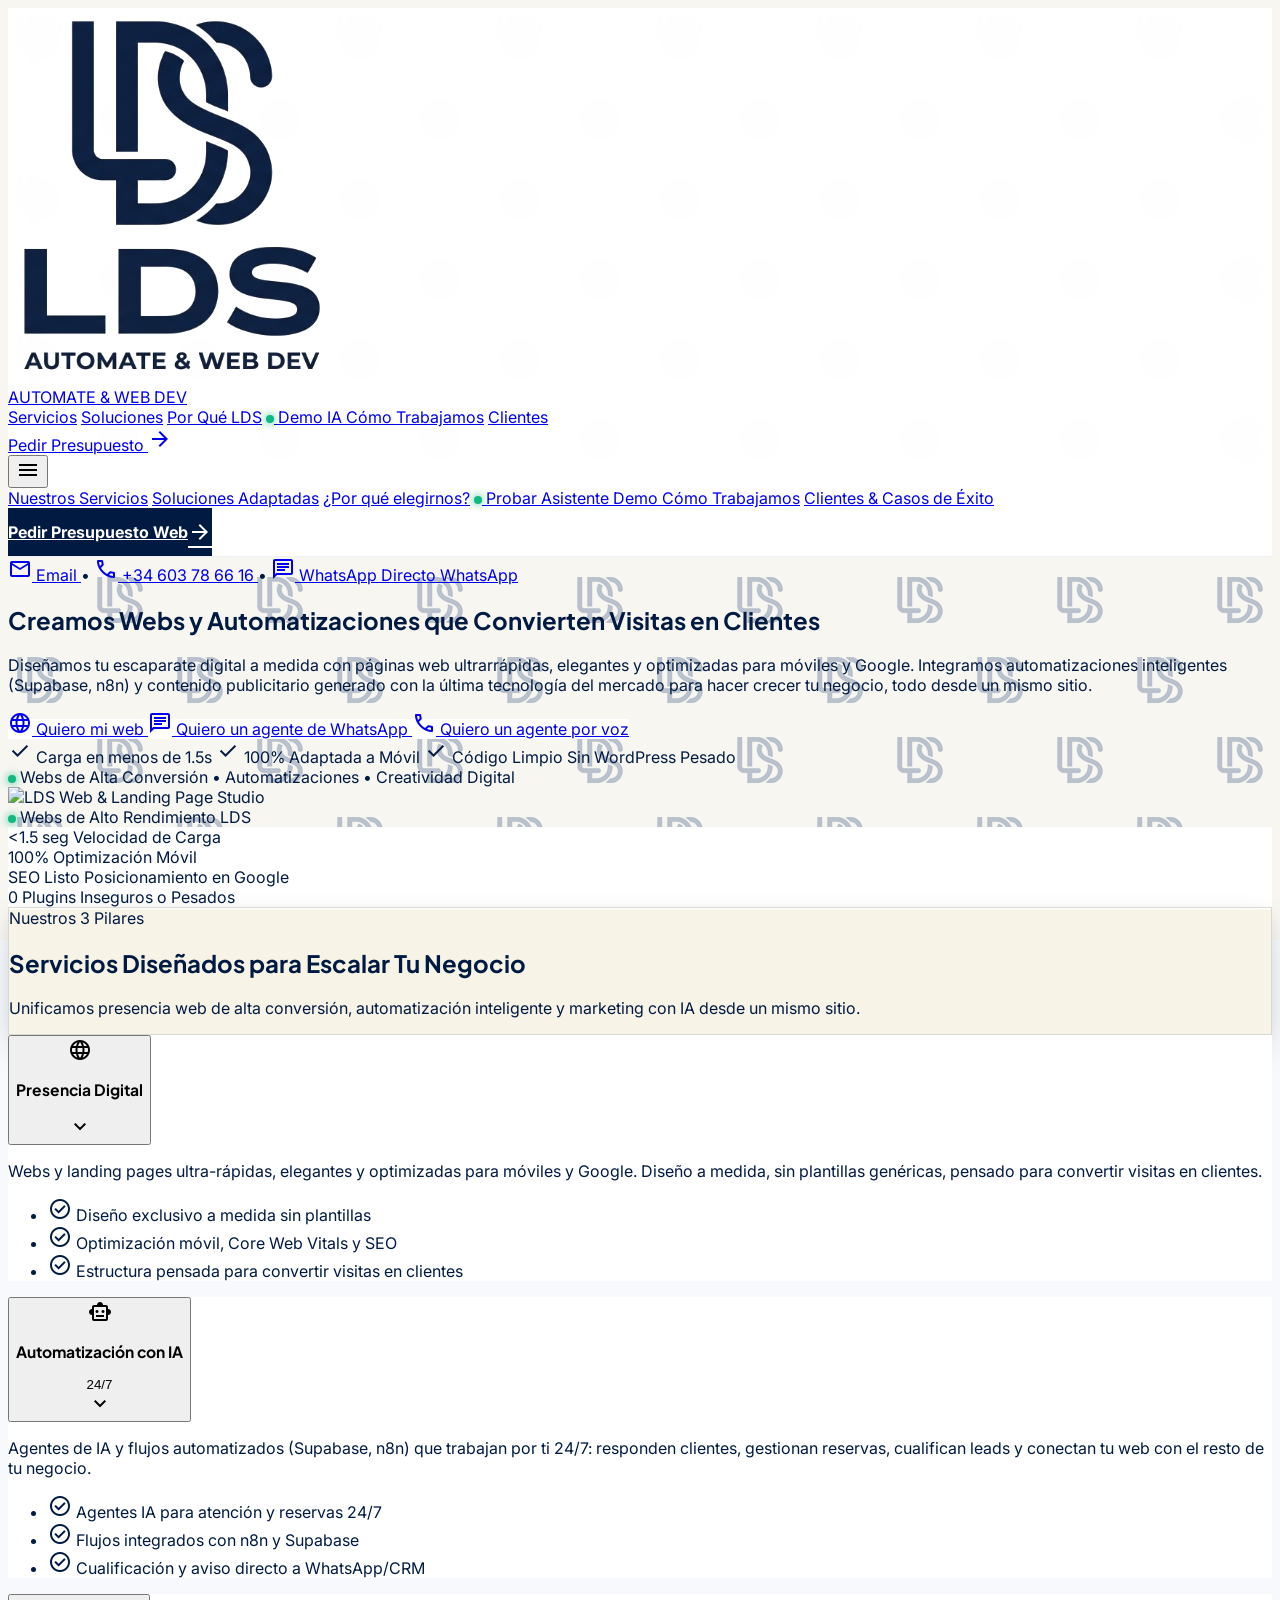
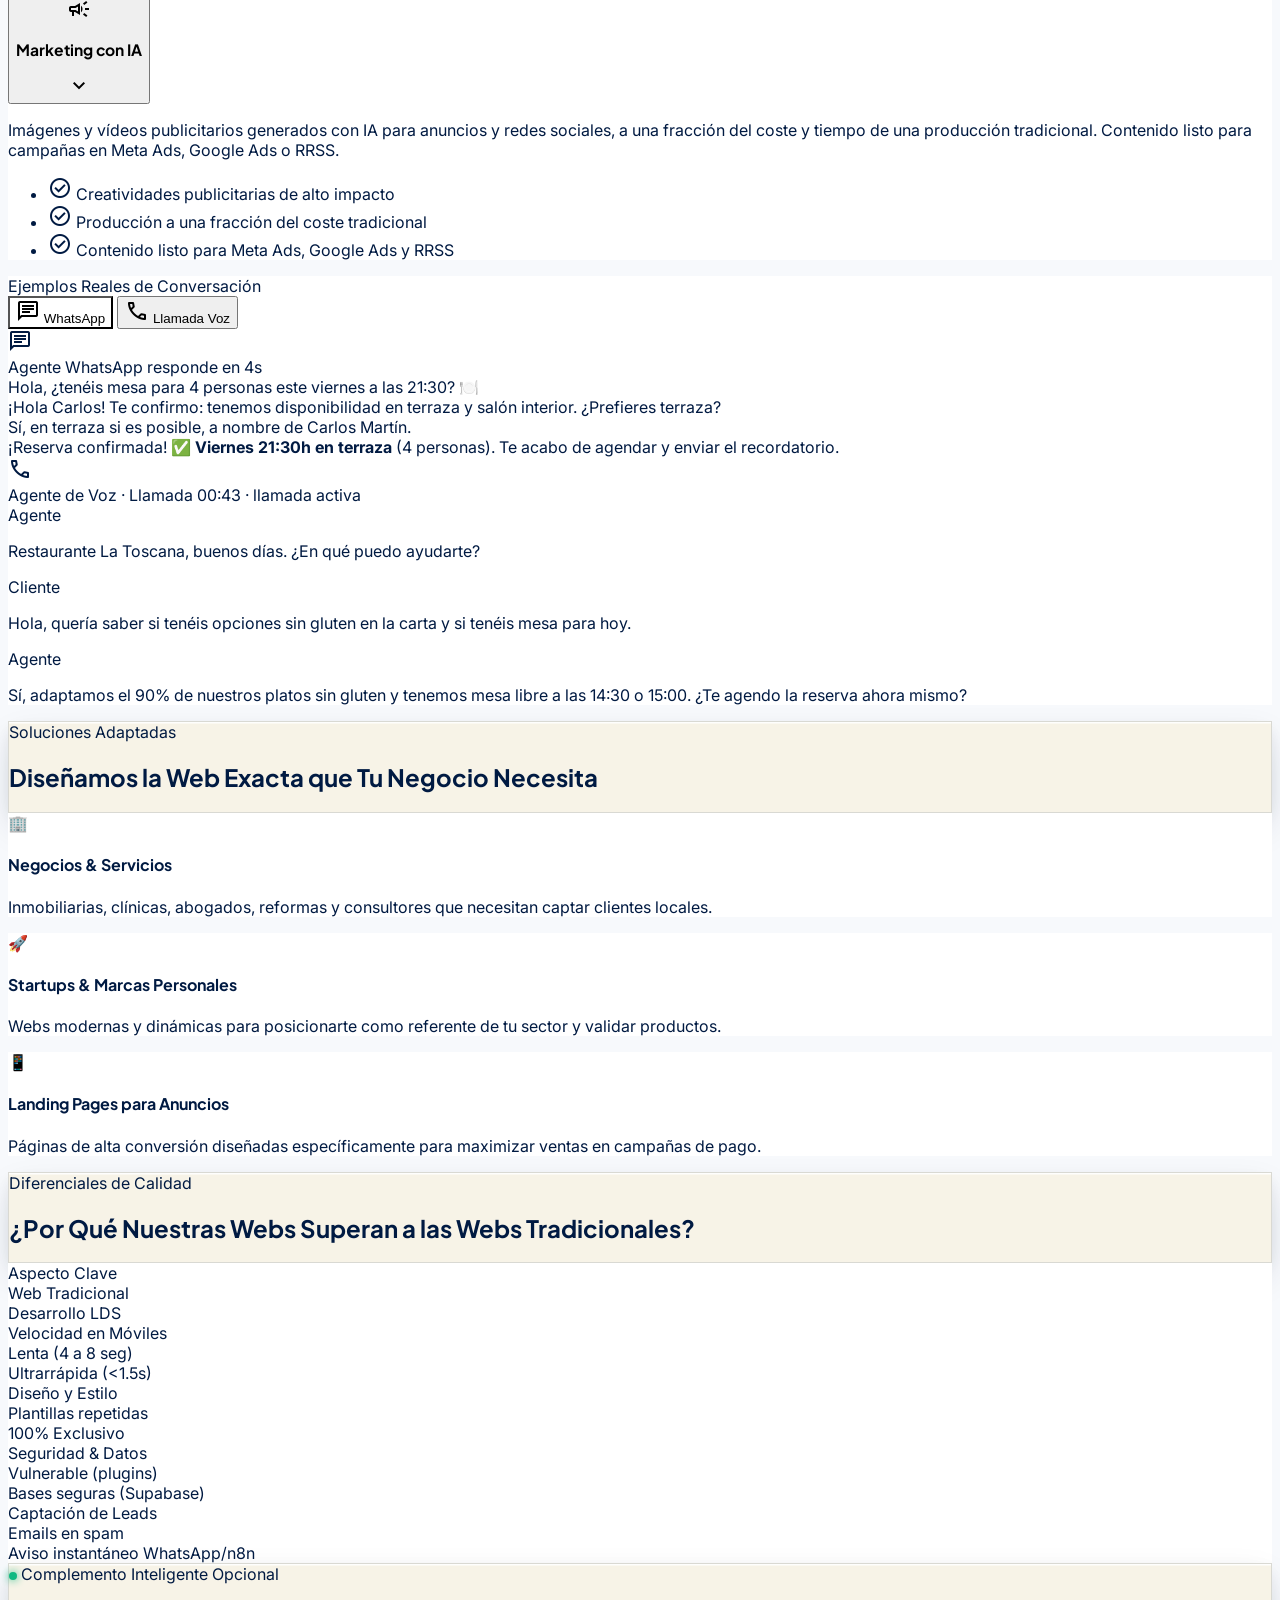
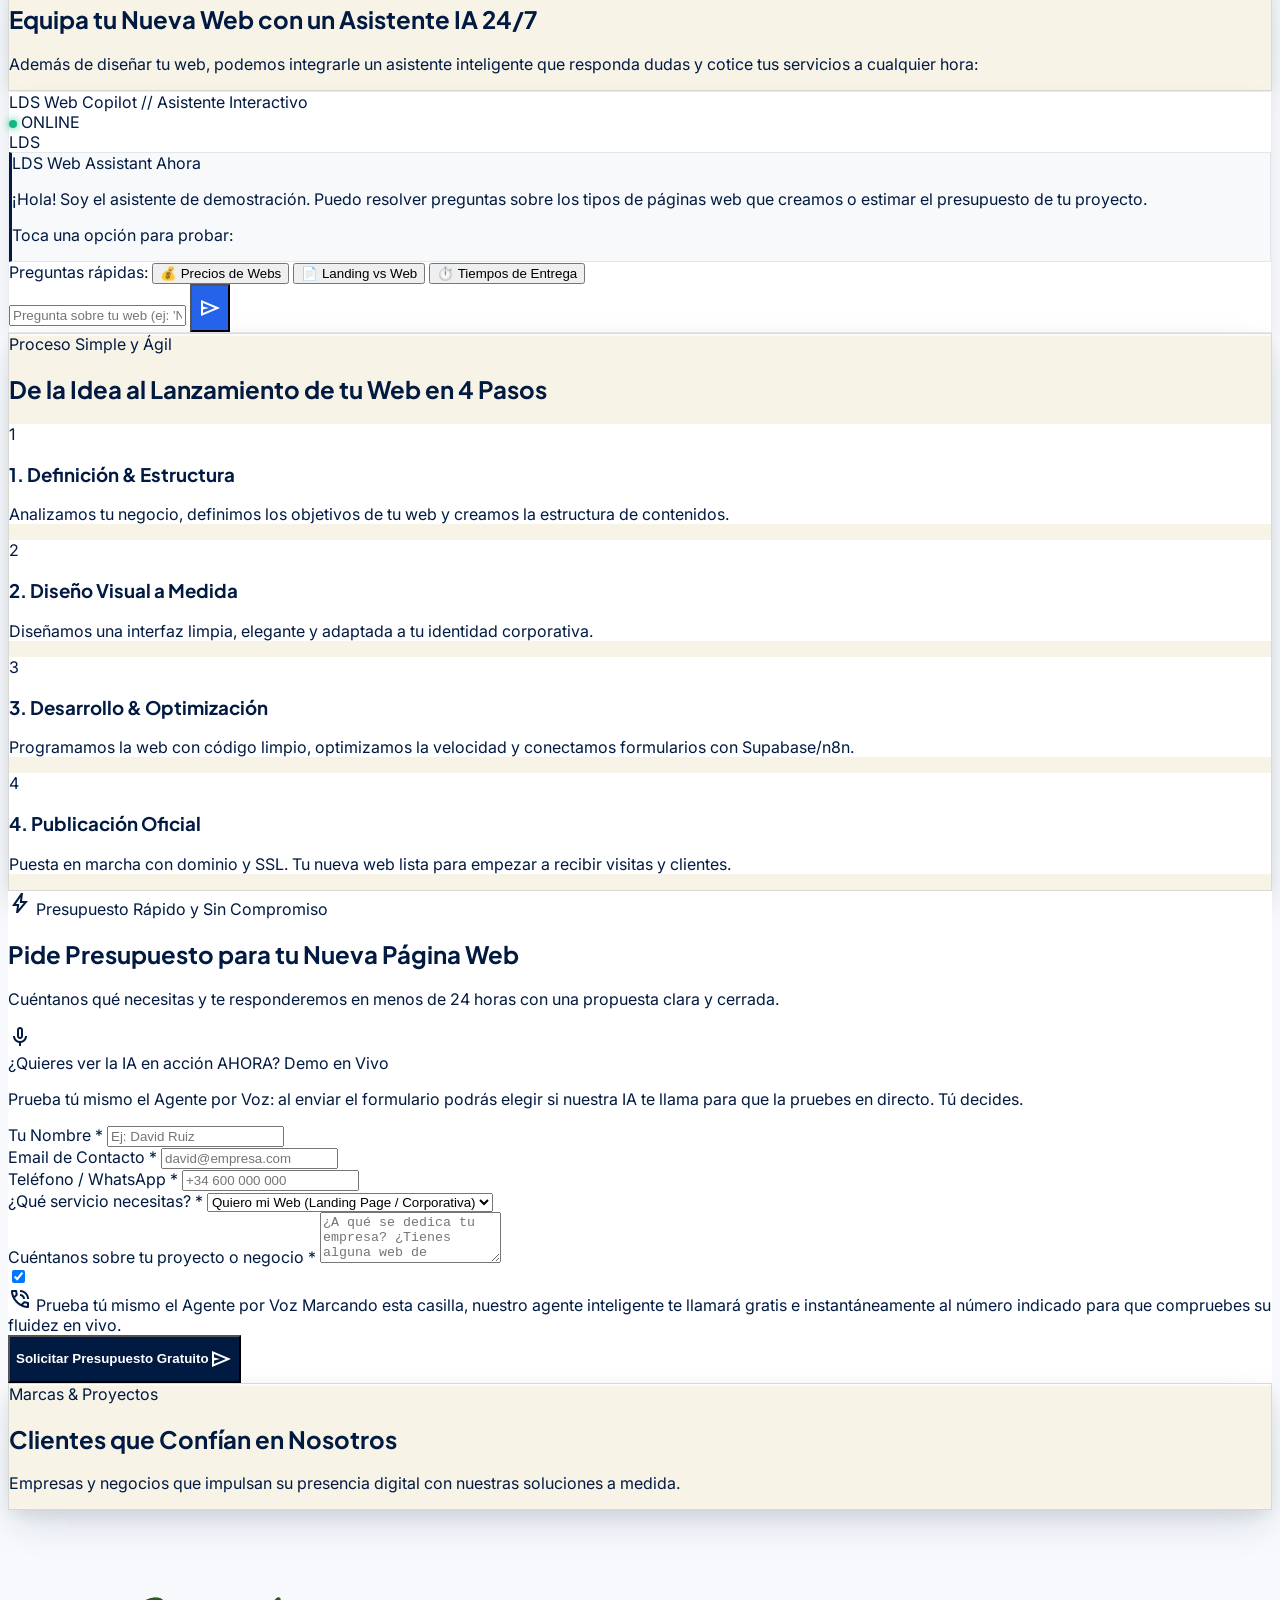
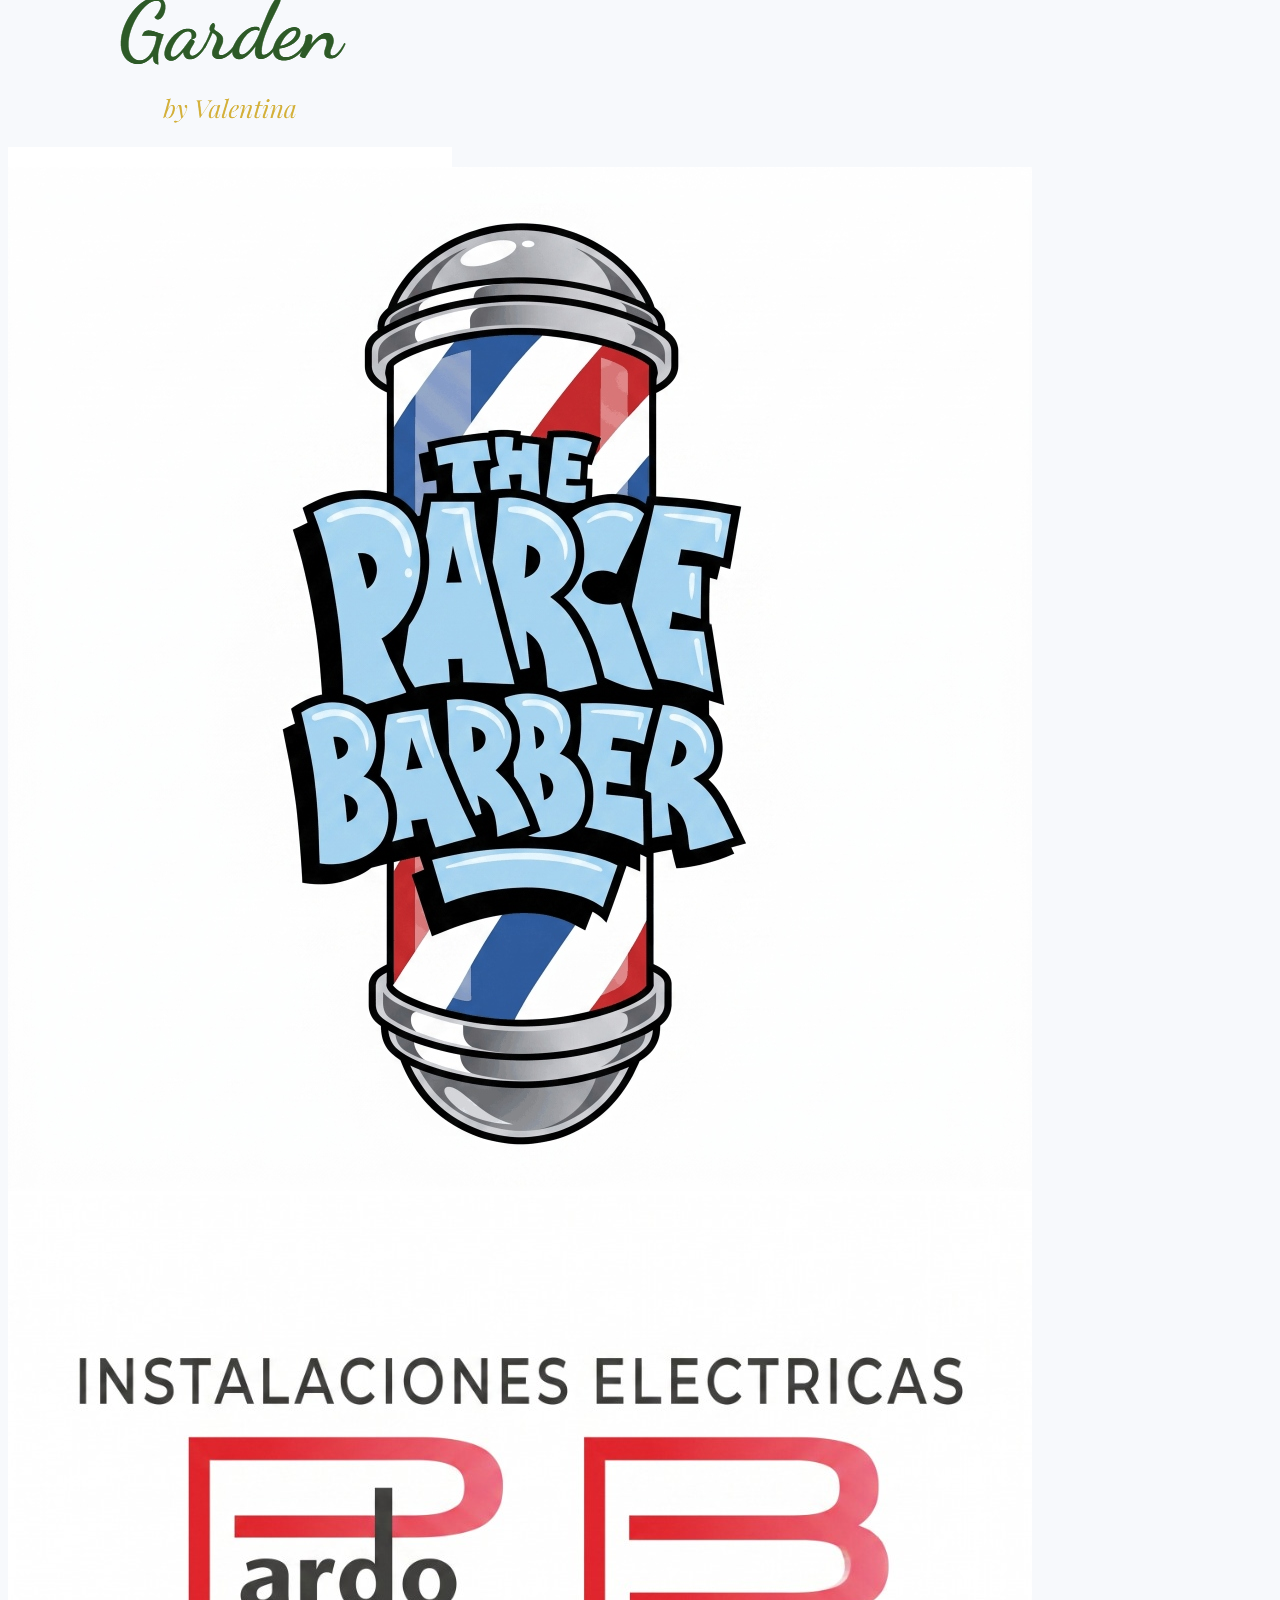
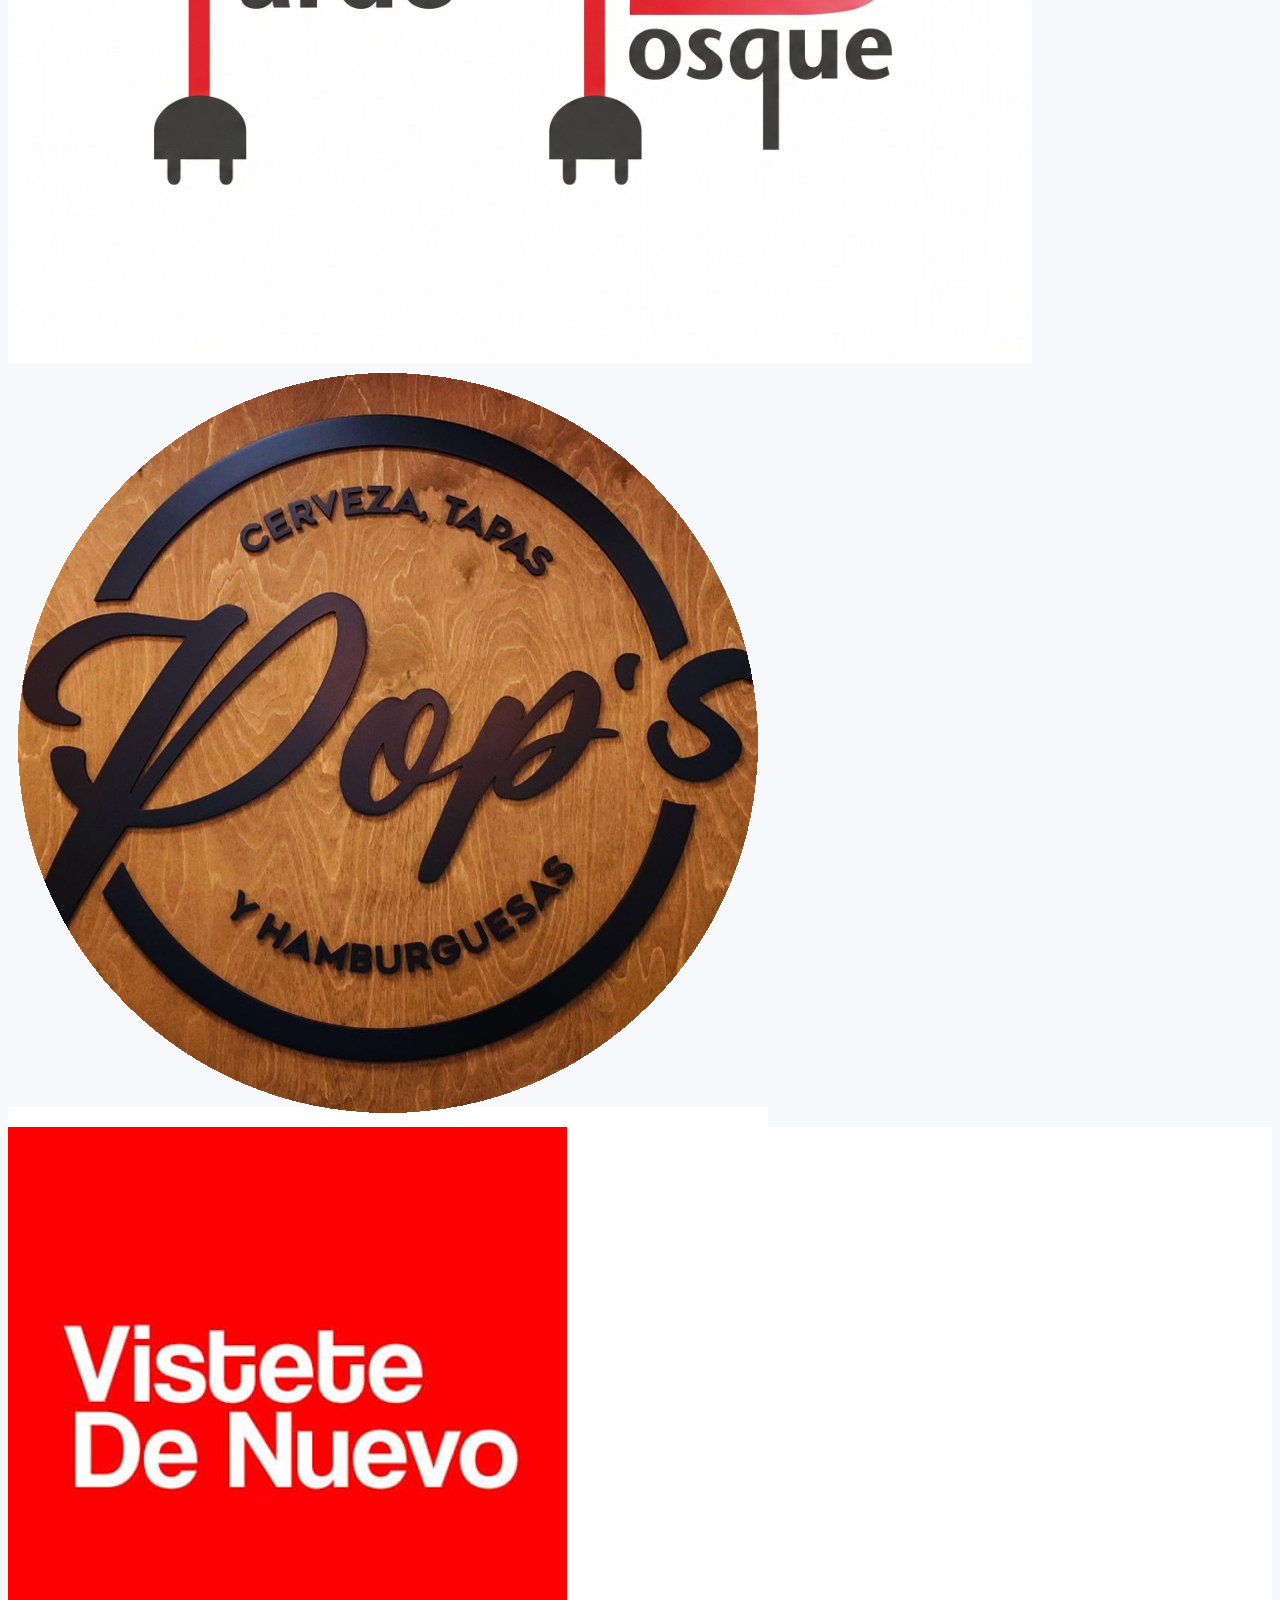
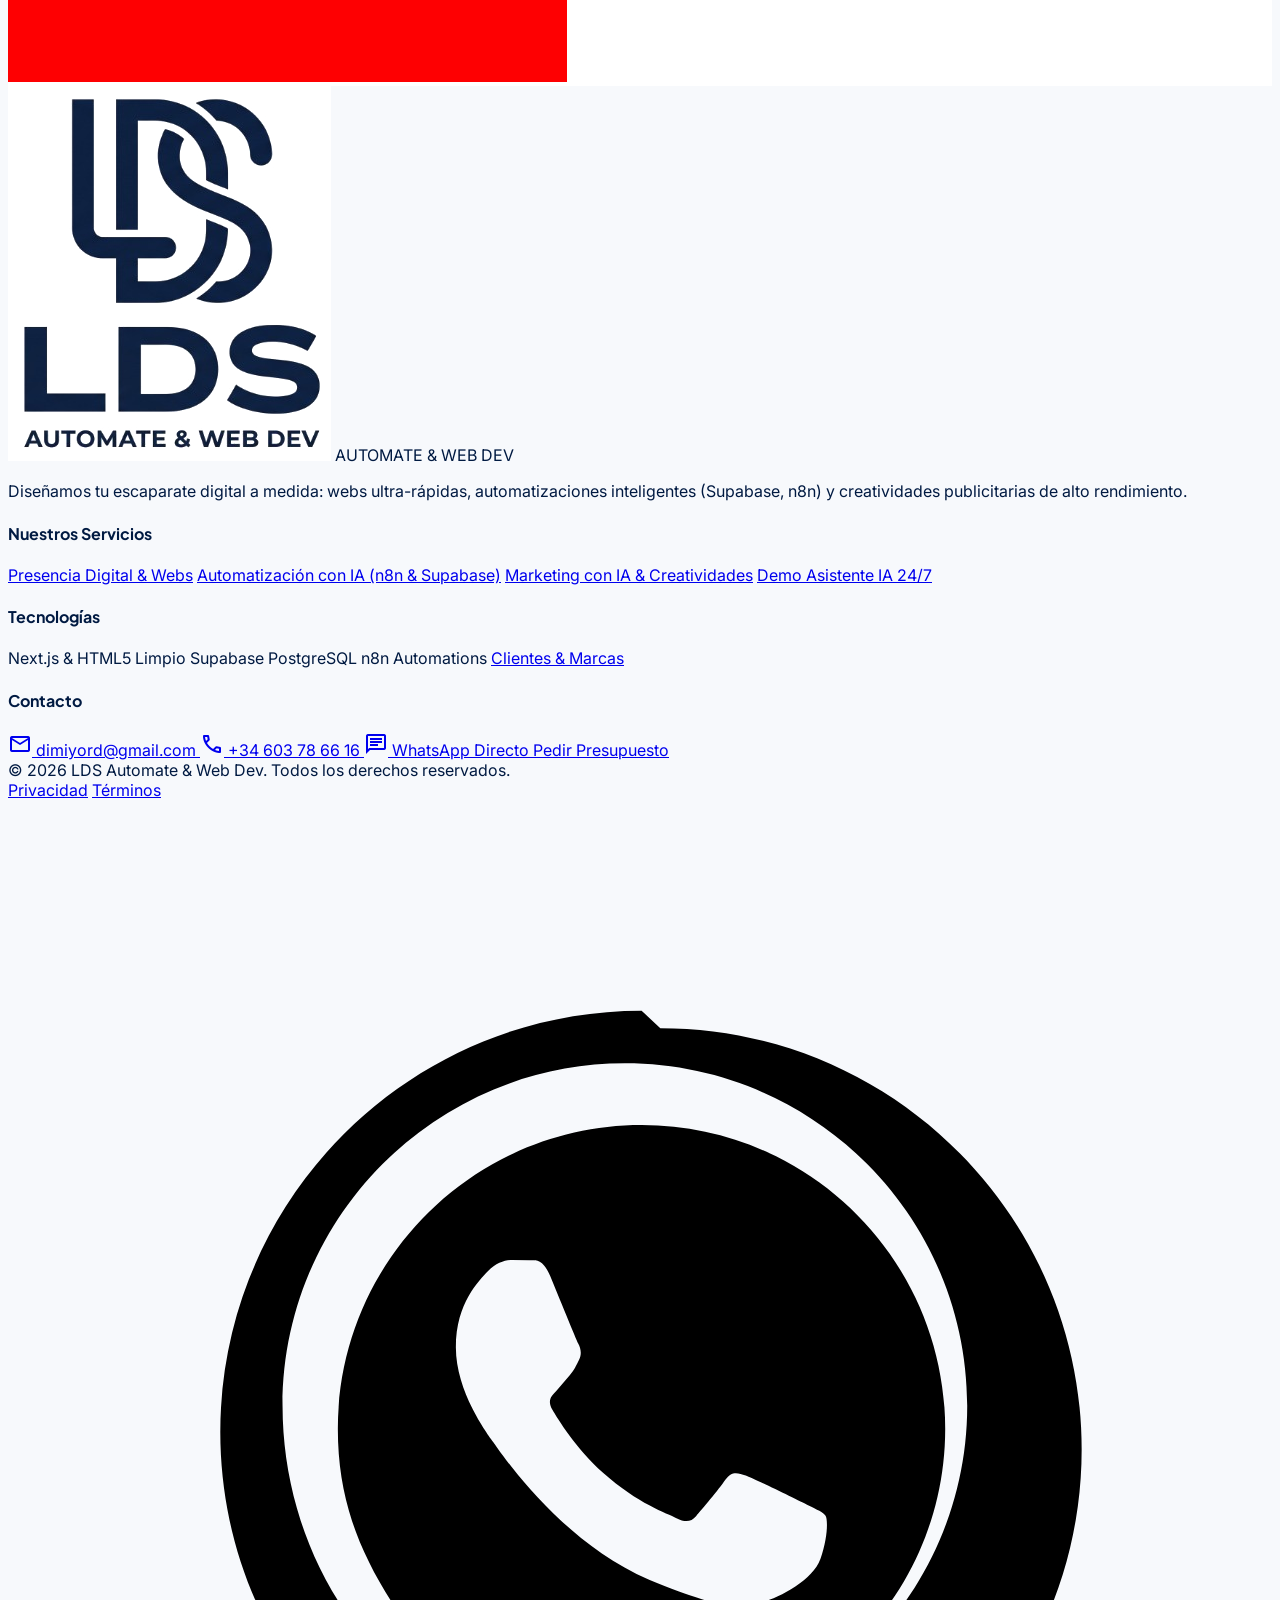
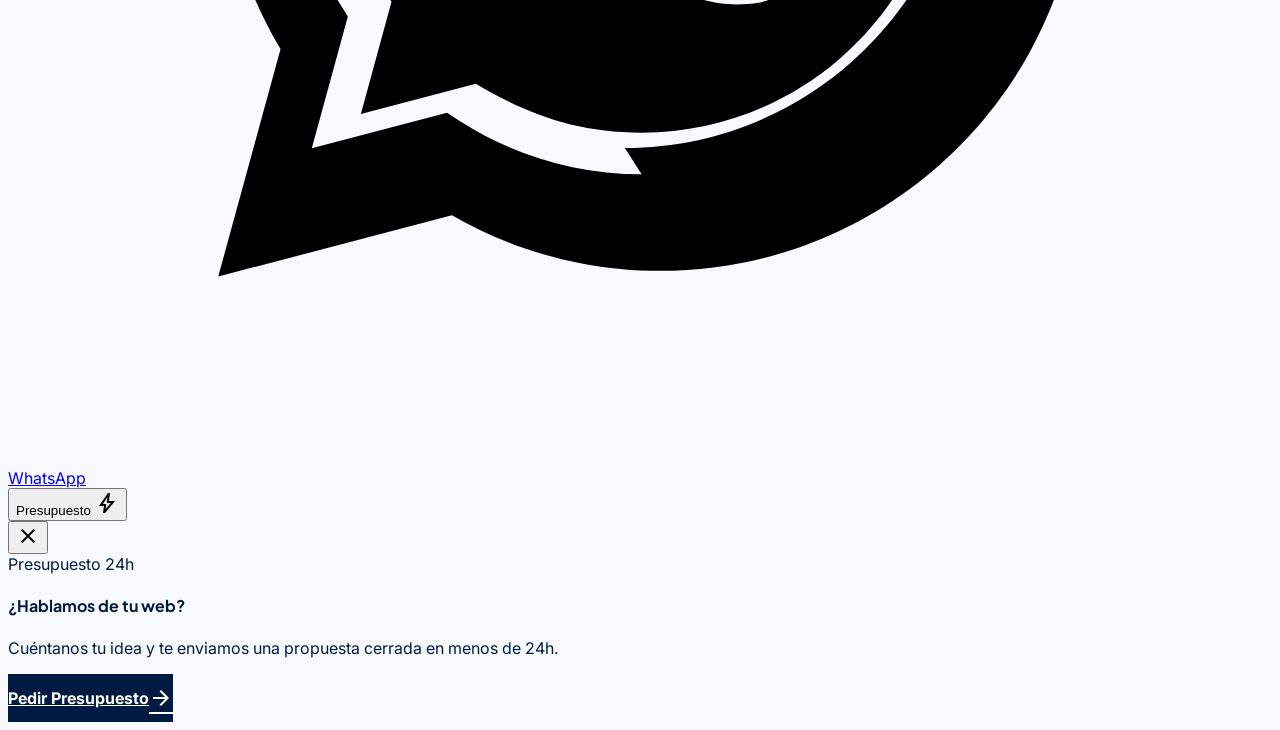
==== index.html @ 153cdf77 "feat: implementar negociacion de contenido text/markdown para agentes IA en el Edge" ====
<!DOCTYPE html>
<html lang="es" class="scroll-smooth">
<head>
  <meta charset="utf-8"/>
  <meta name="viewport" content="width=device-width, initial-scale=1.0, maximum-scale=5.0"/>
  <title>LDS | Desarrollo Web Moderno & Landing Pages de Alta Conversión</title>
  <meta name="description" content="Especialistas en diseño y desarrollo de páginas web ultra-rápidas, landing pages de alto impacto y sitios web potenciados con Supabase, n8n e Inteligencia Artificial."/>
  <link rel="canonical" href="https://lds-web-studio.netlify.app/"/>
  <link rel="sitemap" type="application/xml" title="Sitemap" href="/sitemap.xml"/>
  <link rel="api-catalog" type="application/linkset+json" href="/.well-known/api-catalog"/>
  <link rel="describedby" type="text/plain" href="/robots.txt"/>
  <link rel="service-desc" type="application/json" href="/.well-known/mcp/server-card.json"/>
  <link rel="alternate" type="text/markdown" href="/index.md"/>
  
  <!-- Google Fonts -->
  <link rel="preconnect" href="https://fonts.googleapis.com">
  <link rel="preconnect" href="https://fonts.gstatic.com" crossorigin>
  <link href="https://fonts.googleapis.com/css2?family=Inter:wght@300;400;500;600;700;800;900&family=Plus+Jakarta+Sans:wght@600;700;800;900&display=swap" rel="stylesheet"/>
  <link href="https://fonts.googleapis.com/css2?family=Material+Symbols+Outlined:opsz,wght,FILL,GRAD@24,400,0,0" rel="stylesheet"/>

  <!-- Tailwind CSS CDN -->
  <script src="https://cdn.tailwindcss.com"></script>
  <script id="tailwind-config">
    tailwind.config = {
      darkMode: "class",
      theme: {
        extend: {
          colors: {
            "on-surface-variant": "#5a6a85",
            "surface-container-lowest": "#000F29",
            "background": "#ffffff",
            "on-surface": "#001a42",
            "on-secondary-fixed": "#001a42",
            "on-secondary": "#122f5f",
            "secondary-fixed": "#d8e2ff",
            "secondary": "#2563eb",
            "border-subtle": "rgba(0, 26, 66, 0.08)"
          },
          fontFamily: {
            "headline": ["Plus Jakarta Sans", "sans-serif"],
            "body": ["Inter", "sans-serif"]
          },
          maxWidth: {
            "container-max": "1240px"
          }
        }
      }
    }
  </script>

  <!-- Estilos Personalizados Mobile-First -->
  <link rel="stylesheet" href="styles.css">
</head>
<body class="bg-[#f7f9fc] font-body text-on-surface antialiased selection:bg-secondary-fixed selection:text-on-secondary-fixed relative overflow-x-hidden">

  <!-- Capa Unificada de Fondo Monograma Parallax con aceleración por GPU -->
  <div id="lds-monogram-bg" class="monogram-parallax-layer" aria-hidden="true"></div>

  <!-- ==================== HEADER / NAVBAR ==================== -->
  <header class="fixed top-0 w-full z-50 lds-nav">
    <div class="h-16 sm:h-20 max-w-container-max mx-auto px-4 sm:px-8 flex items-center justify-between">
      
      <!-- Brand Logo & Name -->
      <a href="#" class="flex items-center gap-2 sm:gap-3 group py-1" aria-label="LDS Automate & Web Dev">
        <div class="flex items-center justify-center px-2 py-1 sm:px-2.5 sm:py-1.5 rounded-xl bg-[#F7F3E7] border border-[#e6decc] shadow-sm group-hover:bg-[#f0ece0] group-hover:border-[#c8beaa] group-hover:shadow-md transition-all flex-shrink-0">
          <img src="logo.png" alt="LDS Automate & Web Dev" class="h-8 sm:h-9 md:h-10 w-auto object-contain transition-transform duration-200 group-hover:scale-105">
        </div>
        <div class="flex flex-col">
          <span class="font-headline font-extrabold text-xs lg:text-[12px] xl:text-[13px] tracking-[0.10em] lg:tracking-[0.12em] text-on-secondary-fixed uppercase leading-tight group-hover:text-secondary transition-colors whitespace-nowrap">
            AUTOMATE &amp; WEB DEV
          </span>
        </div>
      </a>
      
      <!-- Desktop Nav -->
      <nav class="hidden lg:flex items-center gap-4 xl:gap-6 text-xs xl:text-sm font-semibold">
        <a href="#servicios" class="text-on-secondary hover:text-secondary transition-colors">Servicios</a>
        <a href="#tipos-web" class="text-on-secondary hover:text-secondary transition-colors">Soluciones</a>
        <a href="#diferenciales" class="text-on-secondary hover:text-secondary transition-colors">Por Qué LDS</a>
        <a href="#showroom" class="text-on-secondary hover:text-secondary transition-colors flex items-center gap-1.5 font-bold">
          <span class="live-dot-green"></span> Demo IA
        </a>
        <a href="#metodologia" class="text-on-secondary hover:text-secondary transition-colors">Cómo Trabajamos</a>
        <a href="#clientes" class="text-on-secondary hover:text-secondary transition-colors">Clientes</a>
      </nav>

      <!-- Desktop CTA -->
      <div class="hidden sm:flex items-center gap-3">
        <a href="#auditoria" class="bg-on-secondary-fixed text-white px-4 xl:px-5 py-2.5 rounded-full text-xs font-bold uppercase tracking-wider hover:bg-on-secondary hover:shadow-md transition-all flex items-center gap-1.5 whitespace-nowrap">
          <span>Pedir Presupuesto</span>
          <span class="material-symbols-outlined text-[15px]">arrow_forward</span>
        </a>
      </div>

      <!-- Mobile Menu Button -->
      <button id="mobile-menu-btn" class="lg:hidden p-2 text-on-secondary-fixed focus:outline-none" aria-label="Abrir menú">
        <span class="material-symbols-outlined text-2xl">menu</span>
      </button>
    </div>

    <!-- Mobile Drawer -->
    <div id="mobile-menu" class="hidden lg:hidden bg-white border-b border-border-subtle px-5 py-5 shadow-xl">
      <nav class="flex flex-col gap-3 text-sm font-semibold">
        <a href="#servicios" class="text-on-secondary hover:text-secondary py-1 mobile-link">Nuestros Servicios</a>
        <a href="#tipos-web" class="text-on-secondary hover:text-secondary py-1 mobile-link">Soluciones Adaptadas</a>
        <a href="#diferenciales" class="text-on-secondary hover:text-secondary py-1 mobile-link">¿Por qué elegirnos?</a>
        <a href="#showroom" class="text-secondary font-bold py-1 flex items-center gap-2 mobile-link">
          <span class="live-dot-green"></span> Probar Asistente Demo
        </a>
        <a href="#metodologia" class="text-on-secondary hover:text-secondary py-1 mobile-link">Cómo Trabajamos</a>
        <a href="#clientes" class="text-on-secondary hover:text-secondary py-1 mobile-link">Clientes & Casos de Éxito</a>
        <div class="pt-3 border-t border-border-subtle">
          <a href="#auditoria" class="btn-lds-primary w-full py-3 rounded-xl text-center text-xs uppercase tracking-wider flex items-center justify-center gap-2 mobile-link">
            <span>Pedir Presupuesto Web</span>
            <span class="material-symbols-outlined text-sm">arrow_forward</span>
          </a>
        </div>
      </nav>
    </div>
  </header>

  <main class="w-full pt-16 sm:pt-20">
    <div class="flex flex-col w-full">

      <!-- ==================== HERO SECTION (WEB & AUTOMATIZACIONES) ==================== -->
      <section class="w-full px-4 sm:px-8 lg:px-12 pt-4 pb-8 sm:pt-6 sm:pb-14 relative z-10 max-w-container-max mx-auto flex flex-col items-center gap-3.5 sm:gap-4">
        
        <!-- Pastilla de Contacto Rápido (Sutil, Fina, Centrada justo antes de la tarjeta principal) -->
        <div class="inline-flex items-center justify-center gap-2 sm:gap-3.5 px-4 sm:px-5 py-1.5 rounded-full bg-secondary-fixed/40 text-on-secondary-fixed border border-secondary-fixed shadow-sm text-[11px] sm:text-xs font-semibold max-w-full overflow-x-auto no-scrollbar">
          
          <!-- 1. Email con plantilla pre-estructurada -->
          <a href="mailto:dimiyord@gmail.com?subject=Consulta%20de%20Servicios%20-%20LDS%20Automate%20%26%20Web%20Dev&body=Hola%20LDS%20Automate%20%26%20Web%20Dev%2C%0D%0A%0D%0AMe%20pongo%20en%20contacto%20con%20vosotros%20porque%20me%20gustar%C3%ADa%20recibir%20informaci%C3%B3n%20sobre%20vuestros%20servicios%3A%0D%0A%0D%0A%E2%80%A2%20Mi%20nombre%20o%20empresa%3A%20%0D%0A%E2%80%A2%20Servicio%20de%20inter%C3%A9s%20(Web%20Corporativa%2C%20WhatsApp%20IA%2C%20Agente%20de%20Voz)%3A%20%0D%0A%E2%80%A2%20Detalles%20de%20mi%20proyecto%3A%20%0D%0A%0D%0A%C2%A1Muchas%20gracias!" class="flex items-center gap-1.5 hover:text-secondary transition-colors whitespace-nowrap" title="Enviar correo a dimiyord@gmail.com con mensaje guiado">
            <span class="material-symbols-outlined text-[14px] sm:text-[16px] text-secondary flex-shrink-0">mail</span>
            <span>Email</span>
          </a>

          <span class="text-on-secondary-fixed/30 select-none text-[10px] sm:text-xs">•</span>

          <!-- 2. Teléfono -->
          <a href="tel:+34603786616" class="flex items-center gap-1.5 hover:text-secondary transition-colors whitespace-nowrap" title="Llamar al +34 603 78 66 16">
            <span class="material-symbols-outlined text-[14px] sm:text-[16px] text-emerald-600 flex-shrink-0">call</span>
            <span>+34 603 78 66 16</span>
          </a>

          <span class="text-on-secondary-fixed/30 select-none text-[10px] sm:text-xs">•</span>

          <!-- 3. WhatsApp -->
          <a href="https://wa.me/34603786616?text=Hola%20LDS,%20quiero%20informaci%C3%B3n%20sobre%20vuestros%20servicios" target="_blank" rel="noopener noreferrer" class="flex items-center gap-1.5 hover:text-secondary transition-colors whitespace-nowrap" title="Contactar por WhatsApp">
            <span class="material-symbols-outlined text-[14px] sm:text-[16px] text-emerald-600 flex-shrink-0">chat</span>
            <span class="hidden sm:inline">WhatsApp Directo</span>
            <span class="sm:hidden">WhatsApp</span>
          </a>

        </div>

        <div class="bg-[#F7F3E7] w-full rounded-3xl p-6 sm:p-10 lg:p-12 border border-[#001A42]/10 shadow-xl flex flex-col lg:flex-row items-center gap-8 lg:gap-12">
          <!-- Hero Text (order-2 en móvil para quedar debajo de la imagen, lg:order-1 en desktop) -->
          <div class="flex-1 flex flex-col items-start gap-4 sm:gap-6 text-left order-2 lg:order-1">

            <h1 class="font-headline text-3xl sm:text-4xl lg:text-5xl font-extrabold text-on-secondary-fixed leading-tight tracking-tight">
              Creamos Webs y Automatizaciones que <span class="text-secondary">Convierten Visitas en Clientes</span>
            </h1>

            <p class="text-sm sm:text-base lg:text-lg text-on-secondary-variant leading-relaxed font-normal">
              Diseñamos tu escaparate digital a medida con páginas web ultrarrápidas, elegantes y optimizadas para móviles y Google. Integramos automatizaciones inteligentes (Supabase, n8n) y contenido publicitario generado con la última tecnología del mercado para hacer crecer tu negocio, todo desde un mismo sitio.
            </p>

            <!-- 3 Botones de Selección Directa al Formulario (Centrados, los 3 con fondo blanco) -->
            <div class="flex flex-col sm:flex-row flex-wrap items-center justify-center gap-2.5 sm:gap-3.5 w-full pt-2">
              
              <!-- 1. Quiero mi web -->
              <a href="#auditoria" data-service="web_corporativa" class="hero-cta-btn bg-white hover:bg-[#F0F4FF] text-on-secondary-fixed border-2 border-on-secondary-fixed/15 hover:border-secondary w-full sm:w-auto px-5 sm:px-6 py-3.5 rounded-xl sm:rounded-2xl font-bold text-xs sm:text-sm flex items-center justify-center gap-2 shadow-sm hover:shadow-md hover:-translate-y-0.5 transition-all text-center">
                <span class="material-symbols-outlined text-lg sm:text-xl text-secondary">language</span>
                <span>Quiero mi web</span>
              </a>

              <!-- 2. Quiero un agente de WhatsApp -->
              <a href="#auditoria" data-service="agente_whatsapp" class="hero-cta-btn bg-white hover:bg-[#F0F4FF] text-on-secondary-fixed border-2 border-on-secondary-fixed/15 hover:border-secondary w-full sm:w-auto px-5 sm:px-6 py-3.5 rounded-xl sm:rounded-2xl font-bold text-xs sm:text-sm flex items-center justify-center gap-2 shadow-sm hover:shadow-md hover:-translate-y-0.5 transition-all text-center">
                <span class="material-symbols-outlined text-lg sm:text-xl text-emerald-600">chat</span>
                <span>Quiero un agente de WhatsApp</span>
              </a>

              <!-- 3. Quiero un agente por voz -->
              <a href="#auditoria" data-service="agente_voz" class="hero-cta-btn bg-white hover:bg-[#F0F4FF] text-on-secondary-fixed border-2 border-on-secondary-fixed/15 hover:border-secondary w-full sm:w-auto px-5 sm:px-6 py-3.5 rounded-xl sm:rounded-2xl font-bold text-xs sm:text-sm flex items-center justify-center gap-2 shadow-sm hover:shadow-md hover:-translate-y-0.5 transition-all text-center">
                <span class="material-symbols-outlined text-lg sm:text-xl text-secondary">call</span>
                <span>Quiero un agente por voz</span>
              </a>

            </div>

            <!-- Trust Badges -->
            <div class="flex flex-wrap items-center justify-center sm:justify-start gap-3 sm:gap-4 text-xs font-semibold text-on-surface-variant pt-2 w-full">
              <span class="flex items-center gap-1"><span class="material-symbols-outlined text-emerald-600 text-sm">check</span> Carga en menos de 1.5s</span>
              <span class="flex items-center gap-1"><span class="material-symbols-outlined text-emerald-600 text-sm">check</span> 100% Adaptada a Móvil</span>
              <span class="flex items-center gap-1"><span class="material-symbols-outlined text-emerald-600 text-sm">check</span> Código Limpio Sin WordPress Pesado</span>
            </div>

            <!-- Pastilla de Servicios Destacados (Ubicada debajo de los ticks) -->
            <div class="inline-flex items-center justify-center gap-2 px-3.5 py-1.5 rounded-full bg-secondary-fixed/40 text-on-secondary-fixed text-xs font-bold border border-secondary-fixed mx-auto sm:mx-0 mt-1">
              <span class="live-dot-green"></span>
              <span>Webs de Alta Conversión • Automatizaciones • Creatividad Digital</span>
            </div>

          </div>

          <!-- Hero Image (order-1 en móvil para quedar arriba del texto, lg:order-2 en desktop) -->
          <div class="flex-1 w-full relative order-1 lg:order-2">
            <div class="relative w-full aspect-[16/11] sm:aspect-[16/10] rounded-2xl overflow-hidden shadow-lg border border-[#001A42]/10 bg-[#F7F3E7]">
              <img 
                alt="LDS Web & Landing Page Studio" 
                class="w-full h-full object-cover object-[center_18%] mix-blend-multiply opacity-95 transition-transform duration-500 hover:scale-105" 
                src="https://lh3.googleusercontent.com/aida-public/[base64]"
              />
              <div class="absolute inset-0 bg-gradient-to-tr from-on-secondary-fixed/15 to-transparent pointer-events-none"></div>
              
              <div class="absolute bottom-2.5 left-2.5 right-2.5 py-2 px-3.5 rounded-xl bg-[#F7F3E7]/90 backdrop-blur-md shadow-md border border-[#001A42]/15 flex items-center justify-between text-xs">
                <div class="flex items-center gap-2 font-mono font-bold text-on-secondary-fixed">
                  <span class="live-dot-green"></span>
                  <span>Webs de Alto Rendimiento LDS</span>
                </div>
              </div>
            </div>
          </div>
        </div>

      </section>

      <!-- ==================== METRICS STRIP ==================== -->
      <section class="w-full px-4 sm:px-8 py-6 sm:py-8 max-w-container-max mx-auto">
        <div class="grid grid-cols-2 md:grid-cols-4 gap-4 sm:gap-6">
          <div class="flex flex-col items-center text-center gap-1 bg-white p-6 sm:p-8 rounded-3xl border border-border-subtle shadow-lg hover:shadow-xl transition-all">
            <span class="font-headline text-2xl sm:text-4xl font-extrabold text-on-secondary-fixed">&lt;1.5 seg</span>
            <span class="text-[11px] sm:text-xs uppercase tracking-wider text-on-secondary font-bold">Velocidad de Carga</span>
          </div>
          <div class="flex flex-col items-center text-center gap-1 bg-white p-6 sm:p-8 rounded-3xl border border-border-subtle shadow-lg hover:shadow-xl transition-all">
            <span class="font-headline text-2xl sm:text-4xl font-extrabold text-on-secondary-fixed">100%</span>
            <span class="text-[11px] sm:text-xs uppercase tracking-wider text-on-secondary font-bold">Optimización Móvil</span>
          </div>
          <div class="flex flex-col items-center text-center gap-1 bg-white p-6 sm:p-8 rounded-3xl border border-border-subtle shadow-lg hover:shadow-xl transition-all">
            <span class="font-headline text-2xl sm:text-4xl font-extrabold text-on-secondary-fixed">SEO Listo</span>
            <span class="text-[11px] sm:text-xs uppercase tracking-wider text-on-secondary font-bold">Posicionamiento en Google</span>
          </div>
          <div class="flex flex-col items-center text-center gap-1 bg-white p-6 sm:p-8 rounded-3xl border border-border-subtle shadow-lg hover:shadow-xl transition-all">
            <span class="font-headline text-2xl sm:text-4xl font-extrabold text-on-secondary-fixed">0 Plugins</span>
            <span class="text-[11px] sm:text-xs uppercase tracking-wider text-on-secondary font-bold">Inseguros o Pesados</span>
          </div>
        </div>
      </section>

      <!-- ==================== NUESTRO PUNTO FUERTE: SERVICIOS PRINCIPALES ==================== -->
      <section id="servicios" class="w-full px-4 sm:px-8 lg:px-12 py-10 sm:py-20 scroll-mt-16">
        <div class="max-w-container-max mx-auto">
          
          <div class="text-center max-w-2xl mx-auto mb-8 sm:mb-14 lds-cream-card p-6 sm:p-10 rounded-3xl">
            <span class="text-xs uppercase tracking-widest text-secondary font-bold mb-2 block">Nuestros 3 Pilares</span>
            <h2 class="font-headline text-2xl sm:text-3xl lg:text-4xl font-extrabold text-on-secondary-fixed">
              Servicios Diseñados para Escalar Tu Negocio
            </h2>
            <p class="text-xs sm:text-base text-on-secondary mt-2">
              Unificamos presencia web de alta conversión, automatización inteligente y marketing con IA desde un mismo sitio.
            </p>
          </div>

          <div class="grid grid-cols-1 md:grid-cols-3 gap-3.5 sm:gap-6 lg:gap-8">
            
            <!-- Bloque 1: Presencia Digital -->
            <div class="pillar-card bg-white p-5 sm:p-10 lg:p-11 rounded-2xl sm:rounded-3xl border-2 border-secondary/40 shadow-md md:shadow-xl hover:shadow-2xl flex flex-col gap-3.5 sm:gap-5 transition-all">
              <button class="pillar-toggle w-full flex items-center justify-between text-left focus:outline-none cursor-pointer md:cursor-default" type="button" aria-expanded="false">
                <div class="flex items-center gap-3 sm:gap-4">
                  <div class="w-11 h-11 sm:w-14 sm:h-14 rounded-2xl bg-secondary-fixed text-on-secondary-fixed flex items-center justify-center font-bold flex-shrink-0">
                    <span class="material-symbols-outlined text-2xl sm:text-3xl">language</span>
                  </div>
                  <h3 class="font-headline font-bold text-base sm:text-2xl text-on-secondary-fixed">Presencia Digital</h3>
                </div>
                <span class="material-symbols-outlined pillar-chevron text-secondary text-2xl md:hidden transition-transform duration-300">expand_more</span>
              </button>
              
              <div class="pillar-content hidden md:flex flex-col gap-3.5 sm:gap-5 pt-1">
                <p class="text-xs sm:text-sm text-on-secondary leading-relaxed">
                  Webs y landing pages ultra-rápidas, elegantes y optimizadas para móviles y Google. Diseño a medida, sin plantillas genéricas, pensado para convertir visitas en clientes.
                </p>
                <ul class="text-xs sm:text-sm text-on-secondary space-y-2 sm:space-y-2.5 mt-auto pt-3.5 sm:pt-5 border-t border-border-subtle">
                  <li class="flex items-center gap-2"><span class="material-symbols-outlined text-secondary text-base">check_circle</span> Diseño exclusivo a medida sin plantillas</li>
                  <li class="flex items-center gap-2"><span class="material-symbols-outlined text-secondary text-base">check_circle</span> Optimización móvil, Core Web Vitals y SEO</li>
                  <li class="flex items-center gap-2"><span class="material-symbols-outlined text-secondary text-base">check_circle</span> Estructura pensada para convertir visitas en clientes</li>
                </ul>
              </div>
            </div>

            <!-- Bloque 2: Automatización con IA -->
            <div class="pillar-card bg-white p-5 sm:p-10 lg:p-11 rounded-2xl sm:rounded-3xl border-2 border-secondary/40 shadow-md md:shadow-xl hover:shadow-2xl flex flex-col gap-3.5 sm:gap-5 transition-all">
              <button class="pillar-toggle w-full flex items-center justify-between text-left focus:outline-none cursor-pointer md:cursor-default" type="button" aria-expanded="false">
                <div class="flex items-center gap-3 sm:gap-4">
                  <div class="w-11 h-11 sm:w-14 sm:h-14 rounded-2xl bg-on-secondary-fixed text-white flex items-center justify-center font-bold flex-shrink-0">
                    <span class="material-symbols-outlined text-2xl sm:text-3xl">smart_toy</span>
                  </div>
                  <div class="flex items-center gap-2 flex-wrap">
                    <h3 class="font-headline font-bold text-base sm:text-2xl text-on-secondary-fixed">Automatización con IA</h3>
                    <span class="text-[9px] sm:text-[10px] px-2 py-0.5 rounded-full bg-secondary text-white font-extrabold uppercase">24/7</span>
                  </div>
                </div>
                <span class="material-symbols-outlined pillar-chevron text-secondary text-2xl md:hidden transition-transform duration-300">expand_more</span>
              </button>
              
              <div class="pillar-content hidden md:flex flex-col gap-3.5 sm:gap-5 pt-1">
                <p class="text-xs sm:text-sm text-on-secondary leading-relaxed">
                  Agentes de IA y flujos automatizados (Supabase, n8n) que trabajan por ti 24/7: responden clientes, gestionan reservas, cualifican leads y conectan tu web con el resto de tu negocio.
                </p>
                <ul class="text-xs sm:text-sm text-on-secondary space-y-2 sm:space-y-2.5 mt-auto pt-3.5 sm:pt-5 border-t border-border-subtle">
                  <li class="flex items-center gap-2"><span class="material-symbols-outlined text-secondary text-base">check_circle</span> Agentes IA para atención y reservas 24/7</li>
                  <li class="flex items-center gap-2"><span class="material-symbols-outlined text-secondary text-base">check_circle</span> Flujos integrados con n8n y Supabase</li>
                  <li class="flex items-center gap-2"><span class="material-symbols-outlined text-secondary text-base">check_circle</span> Cualificación y aviso directo a WhatsApp/CRM</li>
                </ul>
              </div>
            </div>

            <!-- Bloque 3: Marketing con IA -->
            <div class="pillar-card bg-white p-5 sm:p-10 lg:p-11 rounded-2xl sm:rounded-3xl border-2 border-secondary/40 shadow-md md:shadow-xl hover:shadow-2xl flex flex-col gap-3.5 sm:gap-5 transition-all">
              <button class="pillar-toggle w-full flex items-center justify-between text-left focus:outline-none cursor-pointer md:cursor-default" type="button" aria-expanded="false">
                <div class="flex items-center gap-3 sm:gap-4">
                  <div class="w-11 h-11 sm:w-14 sm:h-14 rounded-2xl bg-secondary-fixed text-on-secondary-fixed flex items-center justify-center font-bold flex-shrink-0">
                    <span class="material-symbols-outlined text-2xl sm:text-3xl">campaign</span>
                  </div>
                  <h3 class="font-headline font-bold text-base sm:text-2xl text-on-secondary-fixed">Marketing con IA</h3>
                </div>
                <span class="material-symbols-outlined pillar-chevron text-secondary text-2xl md:hidden transition-transform duration-300">expand_more</span>
              </button>
              
              <div class="pillar-content hidden md:flex flex-col gap-3.5 sm:gap-5 pt-1">
                <p class="text-xs sm:text-sm text-on-secondary leading-relaxed">
                  Imágenes y vídeos publicitarios generados con IA para anuncios y redes sociales, a una fracción del coste y tiempo de una producción tradicional. Contenido listo para campañas en Meta Ads, Google Ads o RRSS.
                </p>
                <ul class="text-xs sm:text-sm text-on-secondary space-y-2 sm:space-y-2.5 mt-auto pt-3.5 sm:pt-5 border-t border-border-subtle">
                  <li class="flex items-center gap-2"><span class="material-symbols-outlined text-secondary text-base">check_circle</span> Creatividades publicitarias de alto impacto</li>
                  <li class="flex items-center gap-2"><span class="material-symbols-outlined text-secondary text-base">check_circle</span> Producción a una fracción del coste tradicional</li>
                  <li class="flex items-center gap-2"><span class="material-symbols-outlined text-secondary text-base">check_circle</span> Contenido listo para Meta Ads, Google Ads y RRSS</li>
                </ul>
              </div>
            </div>

          </div>

          <!-- ==================== EJEMPLOS REALES DE CONVERSACIÓN ==================== -->
          <div class="mt-8 sm:mt-14 bg-white rounded-3xl p-5 sm:p-10 lg:p-12 border border-border-subtle shadow-xl flex flex-col gap-4 sm:gap-8">
            
            <div class="text-center">
              <span class="text-[11px] sm:text-xs uppercase tracking-[0.2em] font-extrabold text-on-surface-variant block">
                Ejemplos Reales de Conversación
              </span>
            </div>

            <!-- Switcher de Pestañas en Móvil (Visible solo en pantallas < lg) -->
            <div class="flex lg:hidden items-center justify-center p-1 bg-[#F0F4FF] rounded-2xl gap-1 max-w-xs mx-auto w-full border border-border-subtle shadow-inner">
              <button id="demo-tab-whatsapp" type="button" class="flex-1 py-2 px-3 rounded-xl text-xs font-bold transition-all flex items-center justify-center gap-1.5 bg-white text-on-secondary-fixed shadow-sm">
                <span class="material-symbols-outlined text-base text-emerald-600">chat</span>
                <span>WhatsApp</span>
              </button>
              <button id="demo-tab-voice" type="button" class="flex-1 py-2 px-3 rounded-xl text-xs font-bold transition-all flex items-center justify-center gap-1.5 text-on-surface-variant hover:text-on-secondary-fixed">
                <span class="material-symbols-outlined text-base text-indigo-600">call</span>
                <span>Llamada Voz</span>
              </button>
            </div>

            <div class="grid grid-cols-1 lg:grid-cols-2 gap-5 lg:gap-8 items-stretch">
              
              <!-- Columna 1: Agente WhatsApp -->
              <div id="demo-panel-whatsapp" class="bg-[#F8F9FA] rounded-2xl sm:rounded-3xl p-4 sm:p-7 border border-border-subtle flex flex-col gap-4 shadow-sm">
                
                <!-- Header WhatsApp -->
                <div class="flex items-center gap-3 pb-3 border-b border-border-subtle">
                  <div class="w-10 h-10 rounded-full bg-emerald-500 text-white flex items-center justify-center shadow-md flex-shrink-0">
                    <span class="material-symbols-outlined text-xl">chat</span>
                  </div>
                  <div class="flex flex-col">
                    <span class="font-headline font-bold text-sm sm:text-base text-on-secondary-fixed">Agente WhatsApp</span>
                    <span class="text-[11px] text-emerald-600 font-semibold flex items-center gap-1">
                      <span class="w-1.5 h-1.5 rounded-full bg-emerald-500 animate-pulse"></span>
                      <span>responde en 4s</span>
                    </span>
                  </div>
                </div>

                <!-- Mensajes estilo WhatsApp -->
                <div class="flex flex-col gap-2.5 pt-1">
                  
                  <!-- Mensaje 1: Cliente -->
                  <div class="flex justify-start">
                    <div class="bg-white rounded-2xl rounded-tl-sm px-3.5 py-2.5 text-xs sm:text-sm text-on-secondary-fixed shadow-sm border border-black/5 max-w-[88%] leading-relaxed">
                      Hola, ¿tenéis mesa para 4 personas este viernes a las 21:30? 🍽️
                    </div>
                  </div>

                  <!-- Mensaje 2: Agente IA -->
                  <div class="flex justify-end">
                    <div class="bg-gradient-to-r from-emerald-600 to-emerald-700 text-white rounded-2xl rounded-tr-sm px-3.5 py-2.5 text-xs sm:text-sm shadow-sm max-w-[90%] leading-relaxed">
                      ¡Hola Carlos! Te confirmo: tenemos disponibilidad en terraza y salón interior. ¿Prefieres terraza?
                    </div>
                  </div>

                  <!-- Mensaje 3: Cliente -->
                  <div class="flex justify-start">
                    <div class="bg-white rounded-2xl rounded-tl-sm px-3.5 py-2.5 text-xs sm:text-sm text-on-secondary-fixed shadow-sm border border-black/5 max-w-[88%] leading-relaxed">
                      Sí, en terraza si es posible, a nombre de Carlos Martín.
                    </div>
                  </div>

                  <!-- Mensaje 4: Agente IA -->
                  <div class="flex justify-end">
                    <div class="bg-gradient-to-r from-emerald-600 to-emerald-700 text-white rounded-2xl rounded-tr-sm px-3.5 py-2.5 text-xs sm:text-sm shadow-sm max-w-[90%] leading-relaxed">
                      ¡Reserva confirmada! ✅ <strong>Viernes 21:30h en terraza</strong> (4 personas). Te acabo de agendar y enviar el recordatorio.
                    </div>
                  </div>

                </div>

              </div>

              <!-- Columna 2: Agente de Voz · Llamada -->
              <div id="demo-panel-voice" class="hidden lg:flex bg-[#F8F9FA] rounded-2xl sm:rounded-3xl p-4 sm:p-7 border border-border-subtle flex-col gap-4 shadow-sm">
                
                <!-- Header Voz -->
                <div class="flex items-center gap-3 pb-3 border-b border-border-subtle">
                  <div class="w-10 h-10 rounded-full bg-indigo-600 text-white flex items-center justify-center shadow-md flex-shrink-0">
                    <span class="material-symbols-outlined text-xl">call</span>
                  </div>
                  <div class="flex flex-col">
                    <span class="font-headline font-bold text-sm sm:text-base text-on-secondary-fixed">Agente de Voz · Llamada</span>
                    <span class="text-[11px] text-indigo-600 font-semibold flex items-center gap-1">
                      <span class="w-1.5 h-1.5 rounded-full bg-indigo-600 animate-pulse"></span>
                      <span>00:43 · llamada activa</span>
                    </span>
                  </div>
                </div>

                <!-- Transcripción de llamada -->
                <div class="flex flex-col gap-2.5 pt-1">
                  
                  <!-- Línea 1: Agente -->
                  <div class="bg-white rounded-xl p-3 sm:p-4 border-l-4 border-l-indigo-600 border border-border-subtle shadow-sm flex flex-col gap-1">
                    <span class="text-[10px] font-extrabold uppercase tracking-wider text-indigo-600">Agente</span>
                    <p class="text-xs sm:text-sm text-on-secondary-fixed leading-relaxed">
                      Restaurante La Toscana, buenos días. ¿En qué puedo ayudarte?
                    </p>
                  </div>

                  <!-- Línea 2: Cliente -->
                  <div class="bg-white rounded-xl p-3 sm:p-4 border-l-4 border-l-on-surface-variant/40 border border-border-subtle shadow-sm flex flex-col gap-1">
                    <span class="text-[10px] font-extrabold uppercase tracking-wider text-on-surface-variant">Cliente</span>
                    <p class="text-xs sm:text-sm text-on-secondary-fixed leading-relaxed">
                      Hola, quería saber si tenéis opciones sin gluten en la carta y si tenéis mesa para hoy.
                    </p>
                  </div>

                  <!-- Línea 3: Agente -->
                  <div class="bg-white rounded-xl p-3 sm:p-4 border-l-4 border-l-indigo-600 border border-border-subtle shadow-sm flex flex-col gap-1">
                    <span class="text-[10px] font-extrabold uppercase tracking-wider text-indigo-600">Agente</span>
                    <p class="text-xs sm:text-sm text-on-secondary-fixed leading-relaxed">
                      Sí, adaptamos el 90% de nuestros platos sin gluten y tenemos mesa libre a las 14:30 o 15:00. ¿Te agendo la reserva ahora mismo?
                    </p>
                  </div>

                </div>

              </div>

            </div>

          </div>

        </div>
      </section>

      <!-- ==================== TIPOS DE WEBS QUE CREAMOS ==================== -->
      <section id="tipos-web" class="w-full px-4 sm:px-8 lg:px-12 py-10 sm:py-20 scroll-mt-16">
        <div class="max-w-container-max mx-auto">
          
          <div class="text-center max-w-2xl mx-auto mb-8 sm:mb-14 lds-cream-card p-6 sm:p-10 rounded-3xl">
            <span class="text-xs uppercase tracking-widest text-secondary font-bold mb-2 block">Soluciones Adaptadas</span>
            <h2 class="font-headline text-2xl sm:text-3xl lg:text-4xl font-extrabold text-on-secondary-fixed">
              Diseñamos la Web Exacta que Tu Negocio Necesita
            </h2>
          </div>

          <div class="grid grid-cols-1 md:grid-cols-3 gap-4 sm:gap-6">
            
            <div class="p-5 sm:p-9 rounded-2xl sm:rounded-3xl bg-white border border-border-subtle shadow-lg hover:shadow-xl transition-all flex flex-col gap-2.5 sm:gap-3">
              <span class="text-3xl">🏢</span>
              <h4 class="font-headline font-bold text-base sm:text-lg text-on-secondary-fixed">Negocios & Servicios</h4>
              <p class="text-xs sm:text-sm text-on-secondary leading-relaxed">Inmobiliarias, clínicas, abogados, reformas y consultores que necesitan captar clientes locales.</p>
            </div>

            <div class="p-5 sm:p-9 rounded-2xl sm:rounded-3xl bg-white border border-border-subtle shadow-lg hover:shadow-xl transition-all flex flex-col gap-2.5 sm:gap-3">
              <span class="text-3xl">🚀</span>
              <h4 class="font-headline font-bold text-base sm:text-lg text-on-secondary-fixed">Startups & Marcas Personales</h4>
              <p class="text-xs sm:text-sm text-on-secondary leading-relaxed">Webs modernas y dinámicas para posicionarte como referente de tu sector y validar productos.</p>
            </div>

            <div class="p-5 sm:p-9 rounded-2xl sm:rounded-3xl bg-white border border-border-subtle shadow-lg hover:shadow-xl transition-all flex flex-col gap-2.5 sm:gap-3">
              <span class="text-3xl">📱</span>
              <h4 class="font-headline font-bold text-base sm:text-lg text-on-secondary-fixed">Landing Pages para Anuncios</h4>
              <p class="text-xs sm:text-sm text-on-secondary leading-relaxed">Páginas de alta conversión diseñadas específicamente para maximizar ventas en campañas de pago.</p>
            </div>

          </div>

        </div>
      </section>

      <!-- ==================== POR QUÉ NUESTRO DESARROLLO WEB ES SUPERIOR ==================== -->
      <section id="diferenciales" class="w-full px-4 sm:px-8 lg:px-12 py-14 sm:py-20 scroll-mt-16">
        <div class="max-w-4xl mx-auto">
          
          <div class="text-center mb-10 lds-cream-card p-8 sm:p-10 rounded-3xl">
            <span class="text-xs uppercase tracking-widest text-secondary font-bold mb-2 block">Diferenciales de Calidad</span>
            <h2 class="font-headline text-2xl sm:text-3xl font-extrabold text-on-secondary-fixed">
              ¿Por Qué Nuestras Webs Superan a las Webs Tradicionales?
            </h2>
          </div>

          <div class="bg-white rounded-2xl sm:rounded-3xl shadow-2xl overflow-hidden border border-border-subtle overflow-x-auto">
            <div class="min-w-[500px] sm:min-w-full">
              <div class="grid grid-cols-3 bg-on-secondary-fixed text-white p-4 sm:p-7 text-xs sm:text-sm font-bold uppercase tracking-wider">
                <div>Aspecto Clave</div>
                <div class="text-center text-white/70">Web Tradicional</div>
                <div class="text-center text-secondary-fixed font-extrabold">Desarrollo LDS</div>
              </div>

              <div class="grid grid-cols-3 p-4 sm:p-7 border-b border-border-subtle items-center text-xs sm:text-sm bg-white">
                <div class="font-bold text-on-secondary-fixed">Velocidad en Móviles</div>
                <div class="text-center text-on-surface-variant">Lenta (4 a 8 seg)</div>
                <div class="text-center font-bold text-secondary">Ultrarrápida (&lt;1.5s)</div>
              </div>

              <div class="grid grid-cols-3 p-4 sm:p-7 border-b border-border-subtle items-center text-xs sm:text-sm bg-white">
                <div class="font-bold text-on-secondary-fixed">Diseño y Estilo</div>
                <div class="text-center text-on-surface-variant">Plantillas repetidas</div>
                <div class="text-center font-bold text-secondary">100% Exclusivo</div>
              </div>

              <div class="grid grid-cols-3 p-4 sm:p-7 border-b border-border-subtle items-center text-xs sm:text-sm bg-white">
                <div class="font-bold text-on-secondary-fixed">Seguridad & Datos</div>
                <div class="text-center text-on-surface-variant">Vulnerable (plugins)</div>
                <div class="text-center font-bold text-secondary">Bases seguras (Supabase)</div>
              </div>

              <div class="grid grid-cols-3 p-4 sm:p-7 items-center text-xs sm:text-sm bg-white">
                <div class="font-bold text-on-secondary-fixed">Captación de Leads</div>
                <div class="text-center text-on-surface-variant">Emails en spam</div>
                <div class="text-center font-bold text-secondary">Aviso instantáneo WhatsApp/n8n</div>
              </div>
            </div>
          </div>

        </div>
      </section>

      <!-- ==================== SHOWROOM: ASISTENTE WEB INTELIGENTE ==================== -->
      <section id="showroom" class="w-full px-4 sm:px-8 lg:px-12 py-14 sm:py-20 scroll-mt-16">
        <div class="max-w-4xl mx-auto flex flex-col items-center text-center mb-8 lds-cream-card p-6 sm:p-8 rounded-3xl">
          <div class="inline-flex items-center gap-2 px-3 py-1 rounded-full bg-secondary-fixed/40 text-on-secondary-fixed text-xs font-bold mb-3 border border-secondary-fixed">
            <span class="live-dot-green"></span> Complemento Inteligente Opcional
          </div>
          <h2 class="font-headline text-2xl sm:text-3xl font-extrabold text-on-secondary-fixed mb-2">
            Equipa tu Nueva Web con un Asistente IA 24/7
          </h2>
          <p class="text-sm sm:text-base text-on-secondary max-w-xl">
            Además de diseñar tu web, podemos integrarle un asistente inteligente que responda dudas y cotice tus servicios a cualquier hora:
          </p>
        </div>

        <div class="max-w-3xl mx-auto lds-card rounded-2xl overflow-hidden shadow-xl border border-border-subtle bg-white">
          <div class="h-11 sm:h-12 bg-on-secondary-fixed px-4 sm:px-6 flex items-center justify-between">
            <div class="flex items-center gap-2">
              <div class="flex gap-1.5">
                <span class="w-2.5 h-2.5 rounded-full bg-white/30"></span>
                <span class="w-2.5 h-2.5 rounded-full bg-white/30"></span>
                <span class="w-2.5 h-2.5 rounded-full bg-white/30"></span>
              </div>
              <span class="text-white/80 font-mono text-[11px] sm:text-xs">LDS Web Copilot // Asistente Interactivo</span>
            </div>
            <span class="text-xs text-emerald-300 font-mono font-bold flex items-center gap-1">
              <span class="live-dot-green"></span> ONLINE
            </span>
          </div>

          <div id="chat-window" class="p-4 sm:p-6 h-72 sm:h-80 overflow-y-auto flex flex-col gap-3 text-xs sm:text-sm bg-[#f8f9fa]">
            <div class="flex items-start gap-2.5 max-w-[90%] sm:max-w-[85%]">
              <div class="w-7 h-7 sm:w-8 sm:h-8 rounded-full bg-on-secondary-fixed text-white flex-shrink-0 flex items-center justify-center font-bold text-[10px] sm:text-xs">
                LDS
              </div>
              <div class="chat-bubble-agent-light p-3.5 sm:p-4 rounded-2xl rounded-tl-sm text-on-secondary-fixed flex flex-col gap-1.5 shadow-sm">
                <div class="flex items-center gap-2">
                  <span class="font-bold text-xs text-on-secondary-fixed">LDS Web Assistant</span>
                  <span class="text-[10px] text-on-surface-variant font-medium">Ahora</span>
                </div>
                <p>¡Hola! Soy el asistente de demostración. Puedo resolver preguntas sobre los tipos de páginas web que creamos o estimar el presupuesto de tu proyecto.</p>
                <p class="text-on-surface-variant text-[11px] sm:text-xs">Toca una opción para probar:</p>
              </div>
            </div>
          </div>

          <div class="px-3 sm:px-6 py-2.5 sm:py-3 bg-white border-t border-border-subtle flex flex-wrap gap-1.5 sm:gap-2 items-center">
            <span class="text-[10px] sm:text-[11px] uppercase tracking-wider text-on-surface-variant font-bold">Preguntas rápidas:</span>
            <button class="prompt-chip text-[11px] sm:text-xs px-3 py-1.5 rounded-full bg-secondary-fixed/40 hover:bg-secondary-fixed text-on-secondary-fixed font-semibold transition-all" data-prompt="¿Cuánto cuesta crear una web profesional?">
              💰 Precios de Webs
            </button>
            <button class="prompt-chip text-[11px] sm:text-xs px-3 py-1.5 rounded-full bg-secondary-fixed/40 hover:bg-secondary-fixed text-on-secondary-fixed font-semibold transition-all" data-prompt="¿Qué diferencia hay entre una Landing Page y una Web Corporativa?">
              📄 Landing vs Web
            </button>
            <button class="prompt-chip text-[11px] sm:text-xs px-3 py-1.5 rounded-full bg-secondary-fixed/40 hover:bg-secondary-fixed text-on-secondary-fixed font-semibold transition-all" data-prompt="¿Cuánto tardáis en entregar mi web?">
              ⏱️ Tiempos de Entrega
            </button>
          </div>

          <form id="chat-form" class="p-3 sm:p-4 bg-white border-t border-border-subtle flex items-center gap-2 sm:gap-3">
            <input 
              id="chat-input"
              type="text" 
              placeholder="Pregunta sobre tu web (ej: 'Necesito una web para mi clínica')..."
              class="flex-1 bg-[#f8f9fa] border border-border-subtle rounded-xl px-3.5 sm:px-4 py-2.5 sm:py-3 text-xs sm:text-sm text-on-secondary-fixed placeholder:text-on-surface-variant focus:outline-none focus:border-secondary focus:bg-white"
              autocomplete="off"
            />
            <button type="submit" class="btn-lds-accent px-4 sm:px-6 py-2.5 sm:py-3 rounded-xl flex items-center justify-center font-bold text-xs sm:text-sm">
              <span class="material-symbols-outlined text-base sm:text-lg">send</span>
            </button>
          </form>
        </div>
      </section>

      <!-- ==================== METODOLOGÍA DE TRABAJO ==================== -->
      <section id="metodologia" class="w-full px-4 sm:px-8 lg:px-12 py-14 sm:py-20 scroll-mt-16">
        <div class="max-w-container-max mx-auto lds-cream-card p-8 sm:p-12 lg:p-14 rounded-3xl flex flex-col gap-10 sm:gap-12">
          
          <div class="text-center max-w-2xl mx-auto">
            <span class="text-xs uppercase tracking-widest text-secondary font-bold mb-2 block">Proceso Simple y Ágil</span>
            <h2 class="font-headline text-2xl sm:text-3xl lg:text-4xl font-extrabold text-on-secondary-fixed">
              De la Idea al Lanzamiento de tu Web en 4 Pasos
            </h2>
          </div>

          <div class="grid grid-cols-1 sm:grid-cols-2 lg:grid-cols-4 gap-6">
            
            <div class="p-7 sm:p-8 rounded-3xl bg-white border border-border-subtle shadow-xl hover:shadow-2xl flex flex-col gap-3.5 hover:-translate-y-1.5 transition-all">
              <div class="w-11 h-11 rounded-full bg-on-secondary-fixed text-white font-bold flex items-center justify-center text-sm shadow-md">1</div>
              <h3 class="font-headline font-bold text-base sm:text-lg text-on-secondary-fixed">1. Definición & Estructura</h3>
              <p class="text-xs sm:text-sm text-on-secondary leading-relaxed">Analizamos tu negocio, definimos los objetivos de tu web y creamos la estructura de contenidos.</p>
            </div>

            <div class="p-7 sm:p-8 rounded-3xl bg-white border border-border-subtle shadow-xl hover:shadow-2xl flex flex-col gap-3.5 hover:-translate-y-1.5 transition-all">
              <div class="w-11 h-11 rounded-full bg-on-secondary-fixed text-white font-bold flex items-center justify-center text-sm shadow-md">2</div>
              <h3 class="font-headline font-bold text-base sm:text-lg text-on-secondary-fixed">2. Diseño Visual a Medida</h3>
              <p class="text-xs sm:text-sm text-on-secondary leading-relaxed">Diseñamos una interfaz limpia, elegante y adaptada a tu identidad corporativa.</p>
            </div>

            <div class="p-7 sm:p-8 rounded-3xl bg-white border border-border-subtle shadow-xl hover:shadow-2xl flex flex-col gap-3.5 hover:-translate-y-1.5 transition-all">
              <div class="w-11 h-11 rounded-full bg-on-secondary-fixed text-white font-bold flex items-center justify-center text-sm shadow-md">3</div>
              <h3 class="font-headline font-bold text-base sm:text-lg text-on-secondary-fixed">3. Desarrollo & Optimización</h3>
              <p class="text-xs sm:text-sm text-on-secondary leading-relaxed">Programamos la web con código limpio, optimizamos la velocidad y conectamos formularios con Supabase/n8n.</p>
            </div>

            <div class="p-7 sm:p-8 rounded-3xl bg-white border border-border-subtle shadow-xl hover:shadow-2xl flex flex-col gap-3.5 hover:-translate-y-1.5 transition-all">
              <div class="w-11 h-11 rounded-full bg-on-secondary-fixed text-white font-bold flex items-center justify-center text-sm shadow-md">4</div>
              <h3 class="font-headline font-bold text-base sm:text-lg text-on-secondary-fixed">4. Publicación Oficial</h3>
              <p class="text-xs sm:text-sm text-on-secondary leading-relaxed">Puesta en marcha con dominio y SSL. Tu nueva web lista para empezar a recibir visitas y clientes.</p>
            </div>

          </div>

        </div>
      </section>

      <!-- ==================== FORMULARIO DE PRESUPUESTO / AUDITORÍA ==================== -->
      <section id="auditoria" class="w-full max-w-container-max mx-auto px-4 sm:px-8 py-10 sm:py-20 scroll-mt-16 sm:scroll-mt-20">
        <div class="bg-white rounded-2xl sm:rounded-3xl p-5 sm:p-10 lg:p-14 border border-border-subtle shadow-xl sm:shadow-2xl max-w-3xl mx-auto">
          
          <div class="flex flex-col items-center text-center mb-6 sm:mb-8">
            <div id="form-badge-wrapper" class="inline-flex items-center gap-2 px-3.5 py-1.5 rounded-full bg-secondary-fixed/40 text-on-secondary-fixed text-xs font-bold mb-3 border border-secondary-fixed">
              <span class="material-symbols-outlined text-sm">bolt</span> 
              <span id="form-badge-text">Presupuesto Rápido y Sin Compromiso</span>
            </div>
            <h2 id="form-title" class="font-headline text-xl sm:text-3xl font-extrabold text-on-secondary-fixed mb-2 transition-all duration-300">
              Pide Presupuesto para tu Nueva Página Web
            </h2>
            <p id="form-subtitle" class="text-xs sm:text-sm text-on-secondary max-w-lg transition-all duration-300">
              Cuéntanos qué necesitas y te responderemos en menos de 24 horas con una propuesta clara y cerrada.
            </p>
          </div>

          <!-- Banner Destacado: Prueba tú mismo el Agente por Voz -->
          <div class="mb-6 p-4 sm:p-5 rounded-2xl bg-gradient-to-r from-[#001A42] via-[#0d2a5d] to-[#001A42] text-white shadow-xl border border-secondary/30 flex items-start sm:items-center gap-3.5 sm:gap-4 relative overflow-hidden">
            <div class="w-10 h-10 sm:w-12 sm:h-12 rounded-2xl bg-white/10 backdrop-blur-md flex items-center justify-center flex-shrink-0 text-white border border-white/15 shadow-inner">
              <span class="material-symbols-outlined text-2xl text-emerald-400 animate-pulse">mic</span>
            </div>
            <div class="flex flex-col gap-0.5 text-left pr-2">
              <div class="flex items-center gap-2 flex-wrap">
                <span class="font-headline font-bold text-xs sm:text-sm text-white">¿Quieres ver la IA en acción AHORA?</span>
                <span class="text-[9px] sm:text-[10px] px-2 py-0.5 rounded-full bg-emerald-500 text-white font-extrabold uppercase tracking-wide">Demo en Vivo</span>
              </div>
              <p class="text-xs sm:text-sm text-white/85 leading-snug">
                Prueba tú mismo el Agente por Voz: al enviar el formulario podrás elegir si nuestra IA te llama para que la pruebes en directo. Tú decides.
              </p>
            </div>
          </div>

          <form id="lead-form" class="flex flex-col gap-4 sm:gap-5">
            
            <!-- Honeypot Antispam (Invisible para humanos, trampa para bots) -->
            <div class="hidden" aria-hidden="true" style="display:none !important; position:absolute; left:-9999px;">
              <label for="website_hp_check">No rellenar</label>
              <input type="text" id="website_hp_check" name="website_hp_check" tabindex="-1" autocomplete="off">
            </div>

            <div class="grid grid-cols-1 sm:grid-cols-2 gap-4 sm:gap-5">
              <div class="flex flex-col gap-1.5 w-full">
                <label for="fullName" class="text-xs font-bold text-on-secondary-fixed uppercase tracking-wider">Tu Nombre *</label>
                <input 
                  type="text" 
                  id="fullName" 
                  name="fullName" 
                  required 
                  autocomplete="name"
                  autocapitalize="words"
                  placeholder="Ej: David Ruiz" 
                  class="w-full bg-[#f8f9fa] border border-border-subtle rounded-xl px-4 py-3.5 text-[16px] sm:text-sm text-on-secondary-fixed focus:outline-none focus:border-secondary focus:bg-white min-h-[48px] transition-colors"
                />
              </div>

              <div class="flex flex-col gap-1.5 w-full">
                <label for="email" class="text-xs font-bold text-on-secondary-fixed uppercase tracking-wider">Email de Contacto *</label>
                <input 
                  type="email" 
                  id="email" 
                  name="email" 
                  required 
                  inputmode="email"
                  autocomplete="email"
                  autocapitalize="off"
                  spellcheck="false"
                  placeholder="david@empresa.com" 
                  class="w-full bg-[#f8f9fa] border border-border-subtle rounded-xl px-4 py-3.5 text-[16px] sm:text-sm text-on-secondary-fixed focus:outline-none focus:border-secondary focus:bg-white min-h-[48px] transition-colors"
                />
              </div>
            </div>

            <div class="grid grid-cols-1 sm:grid-cols-2 gap-4 sm:gap-5">
              <div class="flex flex-col gap-1.5 w-full">
                <label for="phone" class="text-xs font-bold text-on-secondary-fixed uppercase tracking-wider">Teléfono / WhatsApp *</label>
                <input 
                  type="tel" 
                  id="phone" 
                  name="phone" 
                  required
                  inputmode="tel"
                  autocomplete="tel"
                  placeholder="+34 600 000 000" 
                  class="w-full bg-[#f8f9fa] border border-border-subtle rounded-xl px-4 py-3.5 text-[16px] sm:text-sm text-on-secondary-fixed focus:outline-none focus:border-secondary focus:bg-white min-h-[48px] transition-colors"
                />
              </div>

              <div class="flex flex-col gap-1.5 w-full">
                <label for="serviceInterest" class="text-xs font-bold text-on-secondary-fixed uppercase tracking-wider">¿Qué servicio necesitas? *</label>
                <select 
                  id="serviceInterest" 
                  name="serviceInterest" 
                  required 
                  class="w-full bg-[#f8f9fa] border border-border-subtle rounded-xl px-4 py-3.5 text-[16px] sm:text-sm text-on-secondary-fixed focus:outline-none focus:border-secondary focus:bg-white min-h-[48px] transition-colors cursor-pointer"
                >
                  <option value="web_corporativa">Quiero mi Web (Landing Page / Corporativa)</option>
                  <option value="agente_whatsapp">Quiero un Agente de WhatsApp</option>
                  <option value="agente_voz">Quiero un Agente por Voz (Llamadas)</option>
                  <option value="web_con_ia">Pack Completo: Web + Agente IA</option>
                </select>
              </div>
            </div>

            <div class="flex flex-col gap-1.5 w-full">
              <label for="projectDescription" id="projectDescription-label" class="text-xs font-bold text-on-secondary-fixed uppercase tracking-wider">Cuéntanos sobre tu proyecto o negocio *</label>
              <textarea 
                id="projectDescription" 
                name="projectDescription" 
                rows="3" 
                required
                placeholder="¿A qué se dedica tu empresa? ¿Tienes alguna web de referencia que te guste?..." 
                class="w-full bg-[#f8f9fa] border border-border-subtle rounded-xl px-4 py-3.5 text-[16px] sm:text-sm text-on-secondary-fixed focus:outline-none focus:border-secondary focus:bg-white min-h-[100px] sm:min-h-[110px] resize-y transition-colors leading-relaxed"
              ></textarea>
            </div>

            <!-- Casilla de Selección: Prueba tú mismo el Agente por Voz -->
            <label class="flex items-start gap-3 p-3.5 sm:p-4 rounded-xl bg-[#F0F4FF] border border-secondary/25 hover:border-secondary/60 cursor-pointer transition-all">
              <input 
                type="checkbox" 
                id="requestVoiceCall" 
                name="requestVoiceCall" 
                class="mt-1 w-4 h-4 text-secondary rounded focus:ring-secondary cursor-pointer"
                checked
              />
              <div class="flex flex-col">
                <span class="text-xs sm:text-sm font-bold text-on-secondary-fixed flex items-center gap-1.5">
                  <span class="material-symbols-outlined text-secondary text-base">phone_in_talk</span>
                  <span>Prueba tú mismo el Agente por Voz</span>
                </span>
                <span class="text-[11px] sm:text-xs text-on-secondary leading-relaxed mt-0.5">
                  Marcando esta casilla, nuestro agente inteligente te llamará gratis e instantáneamente al número indicado para que compruebes su fluidez en vivo.
                </span>
              </div>
            </label>

            <button 
              type="submit" 
              id="submit-lead-btn"
              class="btn-lds-primary w-full py-4 px-6 rounded-xl font-bold uppercase tracking-wider text-xs sm:text-sm shadow-lg hover:shadow-xl mt-2 min-h-[48px] flex items-center justify-center gap-2"
            >
              <span>Solicitar Presupuesto Gratuito</span>
              <span class="material-symbols-outlined text-base">send</span>
            </button>

          </form>

        </div>
      </section>

      <!-- ==================== MOSAICO DE LOGOS DE CLIENTES ==================== -->
      <section id="clientes" class="w-full px-4 sm:px-8 lg:px-12 py-10 sm:py-20 scroll-mt-16">
        <div class="max-w-container-max mx-auto">
          
          <div class="text-center max-w-2xl mx-auto mb-8 sm:mb-14 lds-cream-card p-6 sm:p-10 rounded-3xl">
            <span class="text-xs uppercase tracking-widest text-secondary font-bold mb-2 block">Marcas & Proyectos</span>
            <h2 class="font-headline text-2xl sm:text-3xl lg:text-4xl font-extrabold text-on-secondary-fixed">
              Clientes que Confían en Nosotros
            </h2>
            <p class="text-xs sm:text-base text-on-secondary mt-2">
              Empresas y negocios que impulsan su presencia digital con nuestras soluciones a medida.
            </p>
          </div>

          <!-- Mosaico de Logos Responsive Compacto (Fondo Blanco) -->
          <div class="grid grid-cols-2 sm:grid-cols-3 lg:grid-cols-5 gap-3.5 sm:gap-6">
            
            <!-- Logo 1: Garden by Valentina -->
            <a href="https://gardenbyvalentina.netlify.app/" target="_blank" rel="noopener noreferrer" class="bg-white border border-border-subtle shadow-lg hover:shadow-2xl p-3.5 sm:p-8 rounded-2xl sm:rounded-3xl hover:-translate-y-1.5 flex items-center justify-center h-28 sm:h-48 group transition-all" title="Garden by Valentina">
              <img src="logo_garden_clean.png" alt="Garden by Valentina" class="max-h-12 sm:max-h-20 max-w-full object-contain group-hover:scale-105 transition-transform duration-300">
            </a>

            <!-- Logo 2: The Parce Barber -->
            <a href="https://theparcebarber.netlify.app/" target="_blank" rel="noopener noreferrer" class="bg-white border border-border-subtle shadow-lg hover:shadow-2xl p-3.5 sm:p-8 rounded-2xl sm:rounded-3xl hover:-translate-y-1.5 flex items-center justify-center h-28 sm:h-48 group transition-all" title="The Parce Barber">
              <img src="logo_parce.jpg" alt="The Parce Barber" class="max-h-16 sm:max-h-28 max-w-full object-contain mix-blend-multiply group-hover:scale-105 transition-transform duration-300">
            </a>

            <!-- Logo 3: Instalaciones Eléctricas Pardo Bosque -->
            <a href="https://pardobosque.netlify.app/" target="_blank" rel="noopener noreferrer" class="bg-white border border-border-subtle shadow-lg hover:shadow-2xl p-3.5 sm:p-8 rounded-2xl sm:rounded-3xl hover:-translate-y-1.5 flex items-center justify-center h-28 sm:h-48 group transition-all" title="Instalaciones Eléctricas Pardo Bosque">
              <img src="logo_pardobosque.jpg" alt="Instalaciones Eléctricas Pardo Bosque" class="max-h-14 sm:max-h-24 max-w-full object-contain mix-blend-multiply group-hover:scale-105 transition-transform duration-300">
            </a>

            <!-- Logo 4: Pop's -->
            <a href="https://barpops.netlify.app/" target="_blank" rel="noopener noreferrer" class="bg-white border border-border-subtle shadow-lg hover:shadow-2xl p-3.5 sm:p-8 rounded-2xl sm:rounded-3xl hover:-translate-y-1.5 flex items-center justify-center h-28 sm:h-48 group transition-all" title="Pop's Cerveza, Tapas y Hamburguesas">
              <img src="logo_pops_clean.png" alt="Pop's Cerveza, Tapas y Hamburguesas" class="max-h-16 sm:max-h-28 max-w-full object-contain drop-shadow-md group-hover:scale-105 transition-transform duration-300">
            </a>

            <!-- Logo 5: Vístete De Nuevo -->
            <div class="bg-white border border-border-subtle shadow-lg hover:shadow-2xl p-3.5 sm:p-8 rounded-2xl sm:rounded-3xl hover:-translate-y-1.5 flex items-center justify-center h-28 sm:h-48 group col-span-2 sm:col-span-1 transition-all" title="Vístete De Nuevo">
              <img src="logo_vistetedenuevo.png" alt="Vístete De Nuevo" class="max-h-14 sm:max-h-24 max-w-full object-contain rounded-xl shadow-sm group-hover:scale-105 transition-transform duration-300">
            </div>

          </div>

        </div>
      </section>

    </div>
  </main>

  <!-- ==================== FOOTER ==================== -->
  <footer class="w-full bg-surface-container-lowest text-white py-12 px-4 sm:px-8 border-t border-white/5">
    <div class="max-w-container-max mx-auto grid grid-cols-1 sm:grid-cols-2 lg:grid-cols-4 gap-8">
      
      <div>
        <div class="flex items-center gap-3 mb-4">
          <img src="logo.png" alt="LDS Automate & Web Dev" class="h-10 w-auto bg-white p-1 rounded-xl object-contain shadow">
          <span class="font-headline font-extrabold text-xs sm:text-sm tracking-widest text-white uppercase">AUTOMATE &amp; WEB DEV</span>
        </div>
        <p class="text-white/70 text-xs leading-relaxed">
          Diseñamos tu escaparate digital a medida: webs ultra-rápidas, automatizaciones inteligentes (Supabase, n8n) y creatividades publicitarias de alto rendimiento.
        </p>
      </div>

      <div>
        <h4 class="text-xs uppercase tracking-widest font-bold text-white mb-3">Nuestros Servicios</h4>
        <div class="flex flex-col gap-2 text-xs text-white/70">
          <a href="#servicios" class="hover:text-secondary-fixed transition-colors">Presencia Digital & Webs</a>
          <a href="#servicios" class="hover:text-secondary-fixed transition-colors">Automatización con IA (n8n & Supabase)</a>
          <a href="#servicios" class="hover:text-secondary-fixed transition-colors">Marketing con IA & Creatividades</a>
          <a href="#showroom" class="hover:text-secondary-fixed transition-colors">Demo Asistente IA 24/7</a>
        </div>
      </div>

      <div>
        <h4 class="text-xs uppercase tracking-widest font-bold text-white mb-3">Tecnologías</h4>
        <div class="flex flex-col gap-2 text-xs text-white/70">
          <span>Next.js & HTML5 Limpio</span>
          <span>Supabase PostgreSQL</span>
          <span>n8n Automations</span>
          <a href="#clientes" class="hover:text-secondary-fixed transition-colors">Clientes & Marcas</a>
        </div>
      </div>

      <div>
        <h4 class="text-xs uppercase tracking-widest font-bold text-white mb-3">Contacto</h4>
        <div class="flex flex-col gap-2.5 text-xs text-white/70">
          <a href="mailto:dimiyord@gmail.com?subject=Consulta%20de%20Servicios%20-%20LDS%20Automate%20%26%20Web%20Dev&body=Hola%20LDS%20Automate%20%26%20Web%20Dev%2C%0D%0A%0D%0AMe%20pongo%20en%20contacto%20con%20vosotros%20porque%20me%20gustar%C3%ADa%20recibir%20informaci%C3%B3n%20sobre%20vuestros%20servicios%3A%0D%0A%0D%0A%E2%80%A2%20Mi%20nombre%20o%20empresa%3A%20%0D%0A%E2%80%A2%20Servicio%20de%20inter%C3%A9s%20(Web%20Corporativa%2C%20WhatsApp%20IA%2C%20Agente%20de%20Voz)%3A%20%0D%0A%E2%80%A2%20Detalles%20de%20mi%20proyecto%3A%20%0D%0A%0D%0A%C2%A1Muchas%20gracias!" class="hover:text-secondary-fixed transition-colors flex items-center gap-1.5" title="Enviar correo a dimiyord@gmail.com">
            <span class="material-symbols-outlined text-sm text-secondary-fixed">mail</span>
            <span>dimiyord@gmail.com</span>
          </a>
          <a href="tel:+34603786616" class="hover:text-secondary-fixed transition-colors flex items-center gap-1.5">
            <span class="material-symbols-outlined text-sm text-emerald-400">call</span>
            <span>+34 603 78 66 16</span>
          </a>
          <a href="https://wa.me/34603786616?text=Hola%20LDS,%20quiero%20informaci%C3%B3n%20sobre%20vuestros%20servicios" target="_blank" rel="noopener noreferrer" class="hover:text-secondary-fixed transition-colors flex items-center gap-1.5">
            <span class="material-symbols-outlined text-sm text-emerald-400">chat</span>
            <span>WhatsApp Directo</span>
          </a>
          <a href="#auditoria" class="bg-secondary text-white py-2.5 px-4 rounded-xl text-center font-bold uppercase tracking-wider mt-2 hover:bg-secondary/90 shadow-sm transition-colors">
            Pedir Presupuesto
          </a>
        </div>
      </div>

    </div>

    <div class="max-w-container-max mx-auto mt-10 pt-6 border-t border-white/10 flex flex-col sm:flex-row justify-between items-center gap-4 text-xs text-white/50">
      <span>© 2026 LDS Automate &amp; Web Dev. Todos los derechos reservados.</span>
      <div class="flex gap-4">
        <a href="privacidad.html" class="hover:text-white transition-colors">Privacidad</a>
        <a href="terminos.html" class="hover:text-white transition-colors">Términos</a>
      </div>
    </div>
  </footer>

  <!-- ==================== CONTENEDOR FLOTANTE INFERIOR DERECHO (WHATSAPP & PRESUPUESTO) ==================== -->
  <div class="fixed bottom-3 sm:bottom-6 right-3 sm:right-6 z-40 flex flex-col items-end gap-2.5 pointer-events-none">
    
    <!-- Botón Flotante de WhatsApp (Siempre visible y accesible) -->
    <a 
      href="https://wa.me/34603786616?text=Hola%20LDS,%20quiero%20informaci%C3%B3n%20sobre%20vuestros%20servicios%20de%20desarrollo%20web%20y%20automatizaci%C3%B3n" 
      target="_blank" 
      rel="noopener noreferrer" 
      id="floating-whatsapp-btn"
      class="pointer-events-auto flex items-center gap-2 bg-[#25D366] hover:bg-[#20bd5a] text-white px-3 sm:px-4 py-2.5 sm:py-3 rounded-full shadow-lg hover:shadow-2xl hover:scale-105 transition-all duration-200 border border-white/30 group"
      aria-label="Hablar por WhatsApp (+34 603 78 66 16)"
      title="Hablar por WhatsApp (+34 603 78 66 16)"
    >
      <svg class="w-5 h-5 fill-current flex-shrink-0" viewBox="0 0 24 24">
        <path d="M12.031 6.172c-3.181 0-5.767 2.586-5.768 5.766-.001 1.298.38 2.27 1.019 3.287l-.582 2.128 2.182-.573c.978.58 1.911.928 3.145.929 3.178 0 5.767-2.587 5.768-5.766.001-3.187-2.575-5.771-5.764-5.771zm3.392 8.244c-.144.405-.837.774-1.17.824-.299.045-.677.063-1.092-.069-.252-.08-.575-.187-.988-.365-1.739-.751-2.874-2.502-2.961-2.617-.087-.116-.708-.94-.708-1.793s.448-1.273.607-1.446c.159-.173.346-.217.462-.217l.332.006c.106.005.249-.04.39.298.144.347.491 1.2.534 1.287.043.087.072.188.014.304-.058.116-.087.188-.173.289l-.26.304c-.087.086-.177.18-.076.354.101.174.449.741.964 1.201.662.591 1.221.774 1.394.86s.275.072.376-.043c.101-.116.433-.506.549-.68.116-.173.231-.145.39-.087s1.011.477 1.184.564.289.13.332.202c.045.072.045.419-.099.824zm-3.392-10.416c-4.415 0-8 3.585-8 8 0 1.503.418 2.912 1.144 4.122l-1.183 4.318 4.437-1.164c1.169.673 2.518 1.057 3.957 1.057 4.415 0 8-3.585 8-8s-3.585-8-8-8zm0 14.5c-1.263 0-2.45-.371-3.447-1.009l-.247-.159-2.569.674.685-2.504-.174-.277c-.696-1.109-1.066-2.404-1.066-3.725 0-3.584 2.916-6.5 6.5-6.5s6.5 2.916 6.5 6.5-2.916 6.5-6.5 6.5z"/>
      </svg>
      <span class="text-xs font-bold whitespace-nowrap hidden sm:inline-block">WhatsApp</span>
      <span class="w-2 h-2 rounded-full bg-white animate-pulse"></span>
    </a>

    <!-- Widget de Presupuesto Flotante -->
    <aside id="floating-quote-widget" class="pointer-events-auto transition-all duration-300 transform translate-y-0" aria-label="Solicitar Presupuesto">
      
      <!-- Mini Botón Flotante (cuando el usuario lo minimiza) -->
      <button id="floating-quote-mini" class="hidden items-center gap-2 bg-on-secondary-fixed text-white px-3 sm:px-4 py-2 sm:py-3 rounded-full shadow-xl hover:bg-on-secondary hover:scale-105 transition-all border border-white/20">
        <span class="w-2 h-2 rounded-full bg-emerald-400 animate-pulse"></span>
        <span class="text-[10px] sm:text-xs font-bold uppercase tracking-wider">Presupuesto</span>
        <span class="material-symbols-outlined text-xs sm:text-sm">bolt</span>
      </button>

      <!-- Tarjeta Flotante Principal Compacta en Móvil -->
      <div id="floating-quote-card" class="bg-white/95 backdrop-blur-md rounded-2xl sm:rounded-3xl border border-border-subtle shadow-xl sm:shadow-2xl p-3 sm:p-5 max-w-[230px] sm:max-w-[330px] flex flex-col gap-1.5 sm:gap-2.5 relative hover:shadow-[0_20px_40px_rgba(0,26,66,0.15)] transition-all">
        
        <!-- Botón cerrar / minimizar -->
        <button id="floating-quote-close" class="absolute top-2 right-2 text-on-surface-variant hover:text-on-secondary-fixed p-1 rounded-full hover:bg-[#f0f0f0] transition-colors" aria-label="Minimizar">
          <span class="material-symbols-outlined text-[16px] sm:text-sm">close</span>
        </button>

        <div class="flex items-center gap-1.5 pr-5">
          <span class="w-2 h-2 rounded-full bg-emerald-500 animate-pulse"></span>
          <span class="text-[9px] sm:text-[10px] uppercase tracking-wider font-extrabold text-secondary">Presupuesto 24h</span>
        </div>

        <div>
          <h4 class="font-headline font-bold text-[11px] sm:text-sm text-on-secondary-fixed leading-tight">
            ¿Hablamos de tu web?
          </h4>
          <p class="hidden sm:block text-[11px] text-on-secondary mt-1 leading-relaxed">
            Cuéntanos tu idea y te enviamos una propuesta cerrada en menos de 24h.
          </p>
        </div>

        <a href="#auditoria" id="floating-quote-cta-btn" class="btn-lds-primary w-full py-2 sm:py-2.5 px-2.5 rounded-xl text-center font-bold text-[10px] sm:text-xs uppercase tracking-wider shadow-md hover:shadow-lg flex items-center justify-center gap-1 mt-0.5 sm:mt-1 min-h-[34px] sm:min-h-[44px]">
          <span>Pedir Presupuesto</span>
          <span class="material-symbols-outlined text-xs sm:text-sm">arrow_forward</span>
        </a>

      </div>
    </aside>

  </div>

  <!-- Toast Container -->
  <div id="toast-container" class="toast-container"></div>

  <!-- Logic -->
  <script src="app.js"></script>
</body>
</html>
---- styles.css ----
/* ==============================================================================
   LDS AI & WEB LABS - ESTILOS LIMPIOS LIGHT & OPTIMIZACIÓN MOBILE-FIRST
   ============================================================================== */

:root {
  --bg-main: #FFFFFF;
  --bg-secondary: #F8F9FA;
  --color-navy: #001A42;
  --color-blue-accent: #2563EB;
  --color-blue-soft: #D8E2FF;
  --color-emerald: #10B981;
  --text-dark: #001A42;
  --text-muted: #5A6A85;
  --border-light: rgba(0, 26, 66, 0.08);
}

html {
  scroll-behavior: smooth;
  -webkit-tap-highlight-color: transparent;
}

body {
  position: relative;
  background-color: #f7f9fc;
  color: var(--text-dark);
  font-family: 'Inter', -apple-system, BlinkMacSystemFont, 'Segoe UI', Roboto, sans-serif;
  overflow-x: hidden;
}

/* Capa Unificada de Fondo Monograma LDS con Aceleración por Hardware (GPU) */
.monogram-parallax-layer {
  position: fixed;
  top: -40px;
  left: -40px;
  width: calc(100vw + 80px);
  height: calc(100vh + 80px);
  background-image: url('pattern.png');
  background-repeat: repeat;
  background-size: 160px 160px;
  opacity: 0.5;
  pointer-events: none;
  z-index: -1;
  will-change: transform;
  transform: translate3d(0, 0, 0);
  backface-visibility: hidden;
  -webkit-backface-visibility: hidden;
}

/* Acordeón de Pilares y Pestañas en Móvil */
@media (max-width: 767px) {
  .pillar-toggle {
    user-select: none;
    -webkit-tap-highlight-color: transparent;
  }
  .pillar-toggle:active {
    opacity: 0.85;
  }
  .pillar-card {
    transition: box-shadow 0.25s ease, border-color 0.25s ease;
  }
  .pillar-card.active-card {
    border-color: rgba(37, 99, 235, 0.35);
  }
}

h1, h2, h3, h4, .font-heading {
  font-family: 'Plus Jakarta Sans', sans-serif;
}

/* Tarjetas y Contenedores con Fondo Sólido Opaco */
.lds-card, .bg-white, .faq-item, .chat-window-box {
  background-color: #FFFFFF !important;
}

.lds-card {
  border: 1px solid var(--border-light);
  box-shadow: 0 12px 30px -5px rgba(0, 26, 66, 0.09), 0 4px 12px -2px rgba(0, 26, 66, 0.04);
  transition: all 0.25s cubic-bezier(0.16, 1, 0.3, 1);
}

.lds-card:hover {
  box-shadow: 0 22px 40px -8px rgba(0, 26, 66, 0.15), 0 8px 16px -4px rgba(0, 26, 66, 0.06);
  transform: translateY(-3px);
}

/* Tarjetas en color Crema de Marca (#F7F3E7) con Relieve y Sombra Profunda */
.lds-cream-card {
  background-color: #F7F3E7 !important;
  border: 1.5px solid rgba(0, 26, 66, 0.12) !important;
  box-shadow: 
    0 16px 36px -4px rgba(0, 26, 66, 0.14), 
    0 6px 16px -2px rgba(0, 26, 66, 0.08), 
    inset 0 1.5px 0 rgba(255, 255, 255, 0.9) !important;
  transition: all 0.3s cubic-bezier(0.16, 1, 0.3, 1);
}

.lds-cream-card:hover {
  box-shadow: 
    0 24px 48px -8px rgba(0, 26, 66, 0.20), 
    0 10px 22px -3px rgba(0, 26, 66, 0.11), 
    inset 0 1.5px 0 rgba(255, 255, 255, 0.95) !important;
}

/* Barra de navegación */
.lds-nav {
  background: rgba(255, 255, 255, 0.96);
  backdrop-filter: blur(16px);
  -webkit-backdrop-filter: blur(16px);
  border-bottom: 1px solid rgba(0, 26, 66, 0.06);
}

/* Botones con tamaño táctil óptimo para móvil (mínimo 44px de altura) */
.btn-lds-primary {
  background: #001A42;
  color: #FFFFFF;
  font-weight: 700;
  min-height: 48px;
  display: inline-flex;
  align-items: center;
  justify-content: center;
  transition: all 0.2s ease;
}

.btn-lds-primary:hover, .btn-lds-primary:active {
  background: #122F5F;
  transform: scale(0.99);
}

.btn-lds-secondary {
  background: #FFFFFF;
  border: 1.5px solid #001A42;
  color: #001A42;
  font-weight: 600;
  min-height: 48px;
  display: inline-flex;
  align-items: center;
  justify-content: center;
  transition: all 0.2s ease;
}

.btn-lds-secondary:hover, .btn-lds-secondary:active {
  background: #D8E2FF;
}

.btn-lds-accent {
  background: #2563EB;
  color: #FFFFFF;
  font-weight: 700;
  min-height: 48px;
  display: inline-flex;
  align-items: center;
  justify-content: center;
  transition: all 0.2s ease;
}

.btn-lds-accent:hover {
  background: #1D4ED8;
}

/* Indicador de estado en vivo */
.live-dot-green {
  width: 8px;
  height: 8px;
  background-color: #10B981;
  border-radius: 50%;
  display: inline-block;
  box-shadow: 0 0 8px #10B981;
  animation: pulse-dot 2s infinite ease-in-out;
}

@keyframes pulse-dot {
  0%, 100% { transform: scale(1); opacity: 1; }
  50% { transform: scale(1.3); opacity: 0.7; }
}

/* Estilos de chat para móvil y desktop */
.chat-bubble-agent-light {
  background: #F8F9FA;
  border: 1px solid rgba(0, 26, 66, 0.08);
  border-left: 3px solid #001A42;
  color: #001A42;
}

.chat-bubble-user-light {
  background: #001A42;
  color: #FFFFFF;
}

.tool-badge-light {
  display: inline-flex;
  align-items: center;
  gap: 4px;
  font-size: 11px;
  padding: 2px 8px;
  border-radius: 9999px;
  background: #D8E2FF;
  color: #001A42;
  font-weight: 600;
}

/* Slider de la calculadora de ROI */
input[type=range] {
  accent-color: #001A42;
}

/* Toast flotante */
.toast-container {
  position: fixed;
  bottom: 24px;
  right: 16px;
  left: 16px;
  z-index: 9999;
  display: flex;
  flex-direction: column;
  gap: 8px;
  pointer-events: none;
}

@media (min-width: 640px) {
  .toast-container {
    left: auto;
    right: 24px;
    max-width: 400px;
  }
}

.toast-light {
  pointer-events: auto;
  background: #FFFFFF;
  border: 1px solid rgba(0, 26, 66, 0.12);
  box-shadow: 0 15px 35px rgba(0, 26, 66, 0.15);
  border-radius: 12px;
  padding: 14px 18px;
  color: #001A42;
  display: flex;
  align-items: center;
  gap: 12px;
  transform: translateY(120%);
  transition: transform 0.35s cubic-bezier(0.16, 1, 0.3, 1);
}

.toast-light.show {
  transform: translateY(0);
}

/* Ocultar barra de scroll para elementos tipo pastilla */
.no-scrollbar::-webkit-scrollbar {
  display: none;
}
.no-scrollbar {
  -ms-overflow-style: none;
  scrollbar-width: none;
}
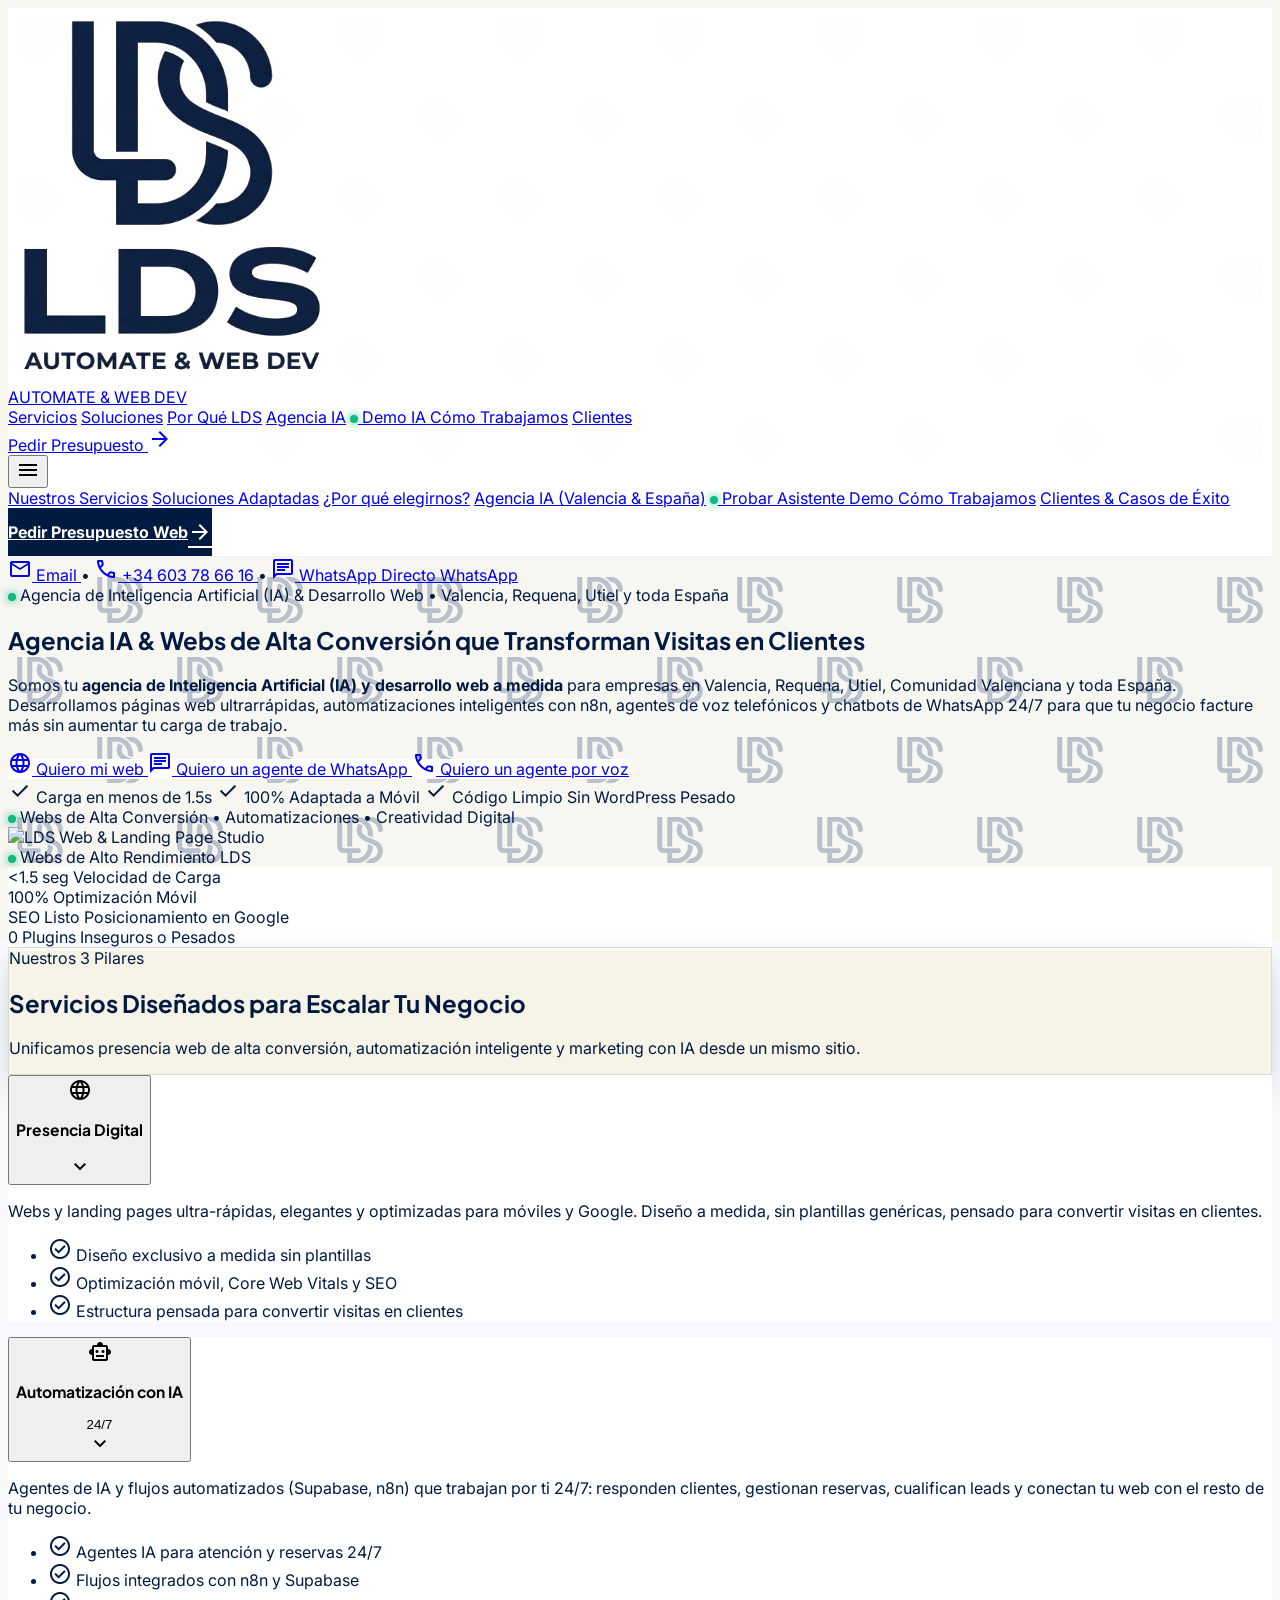
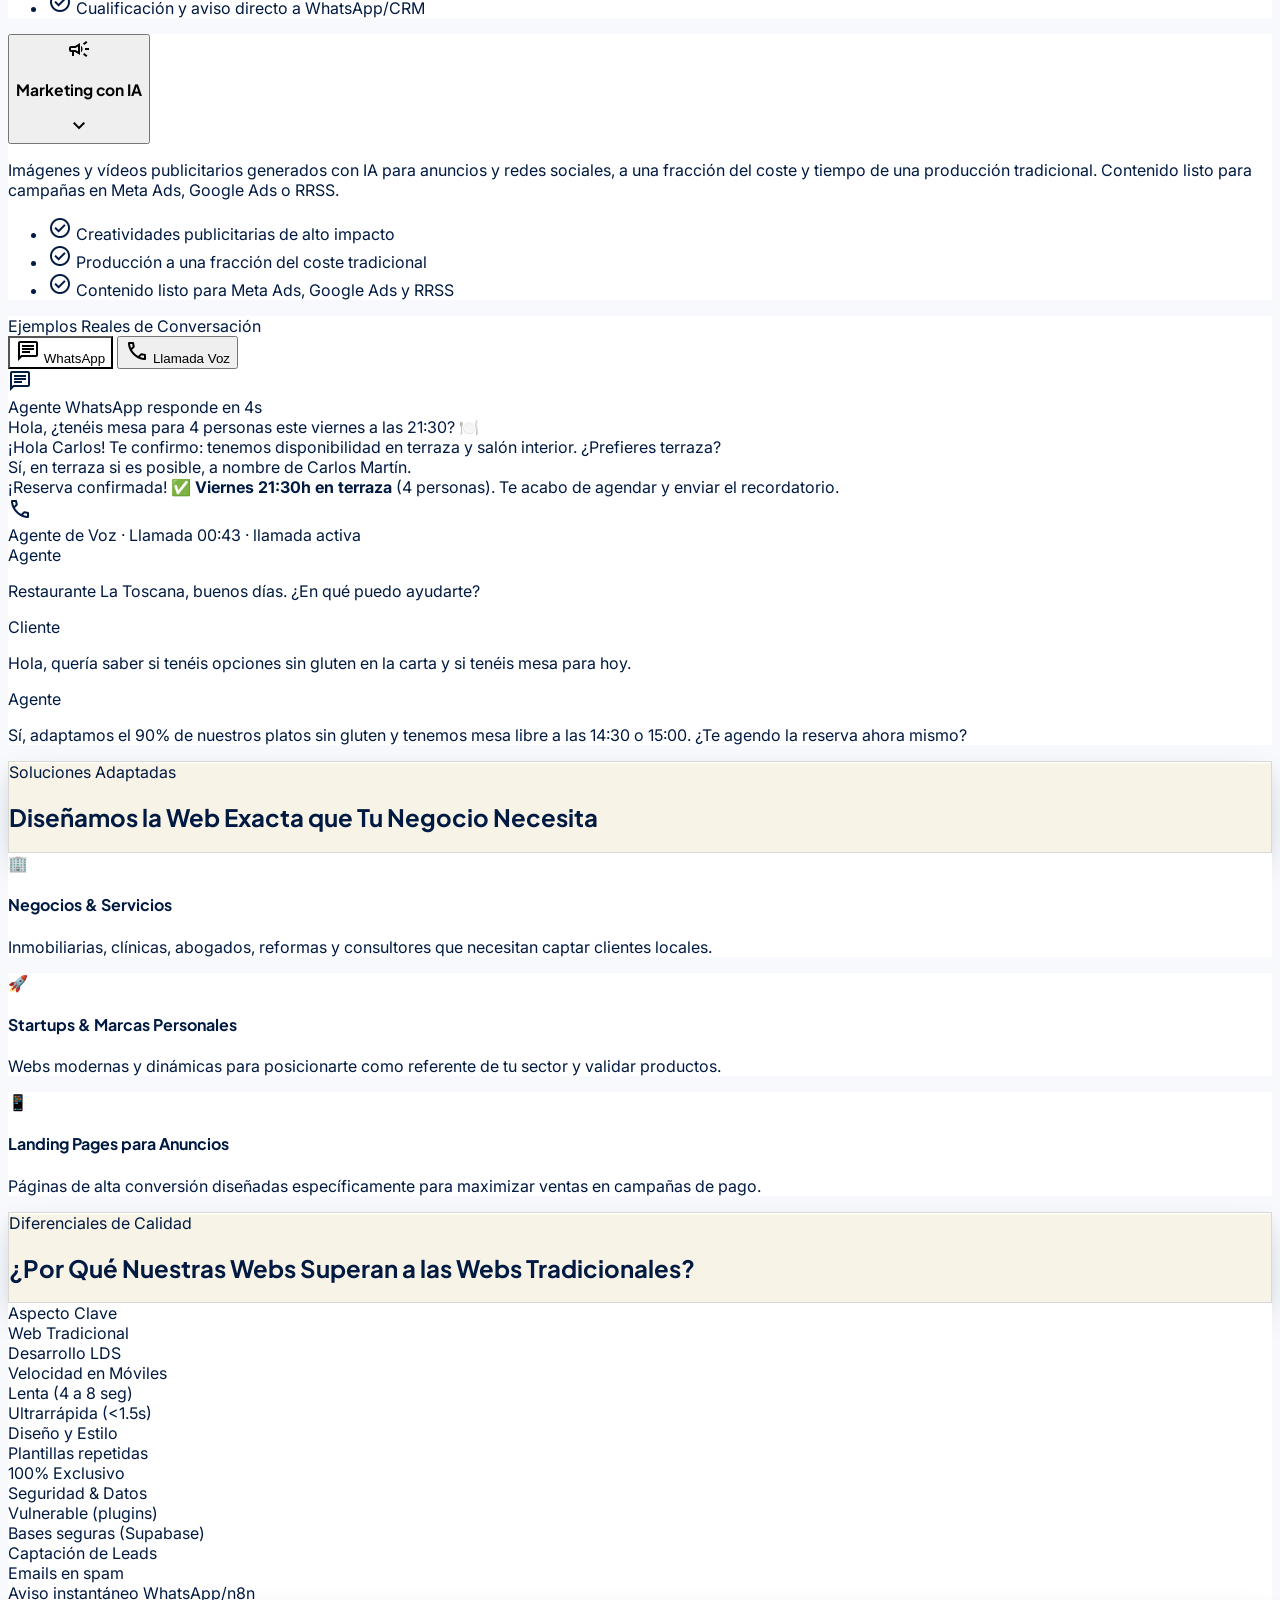
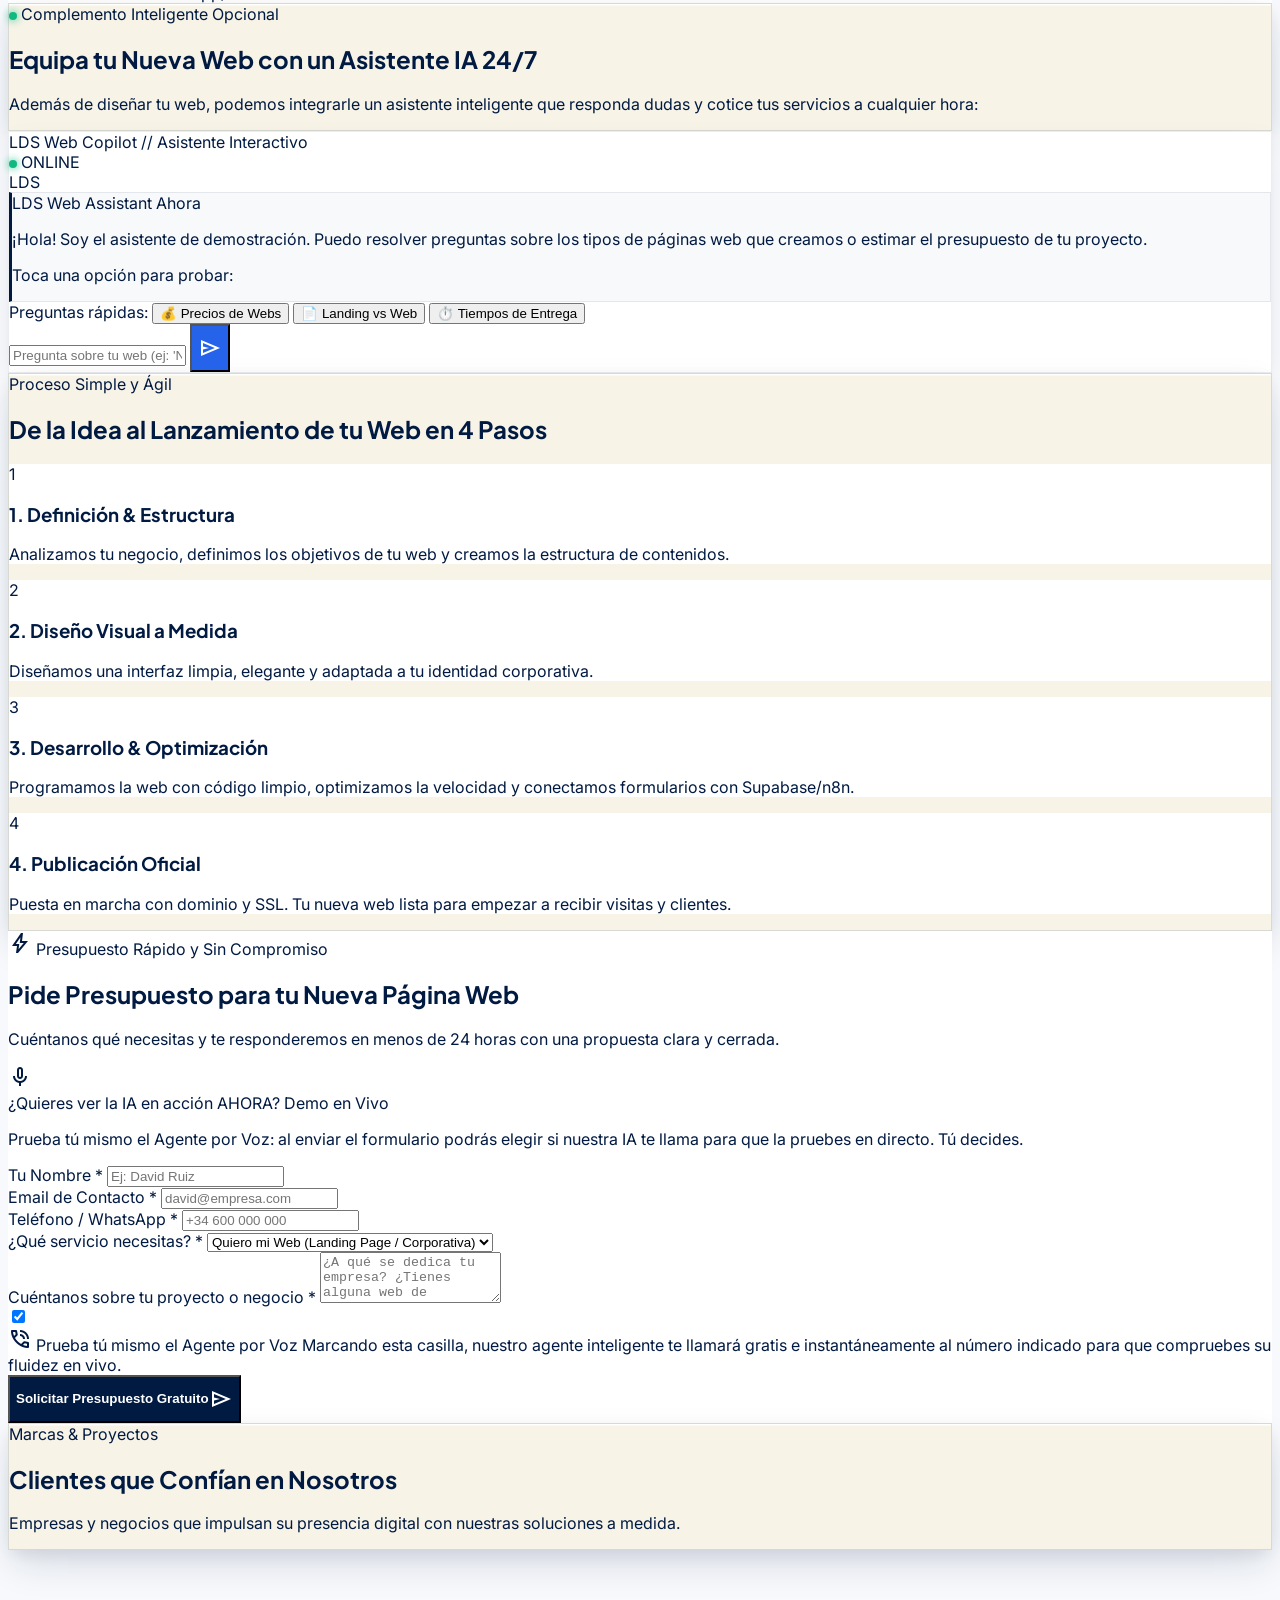
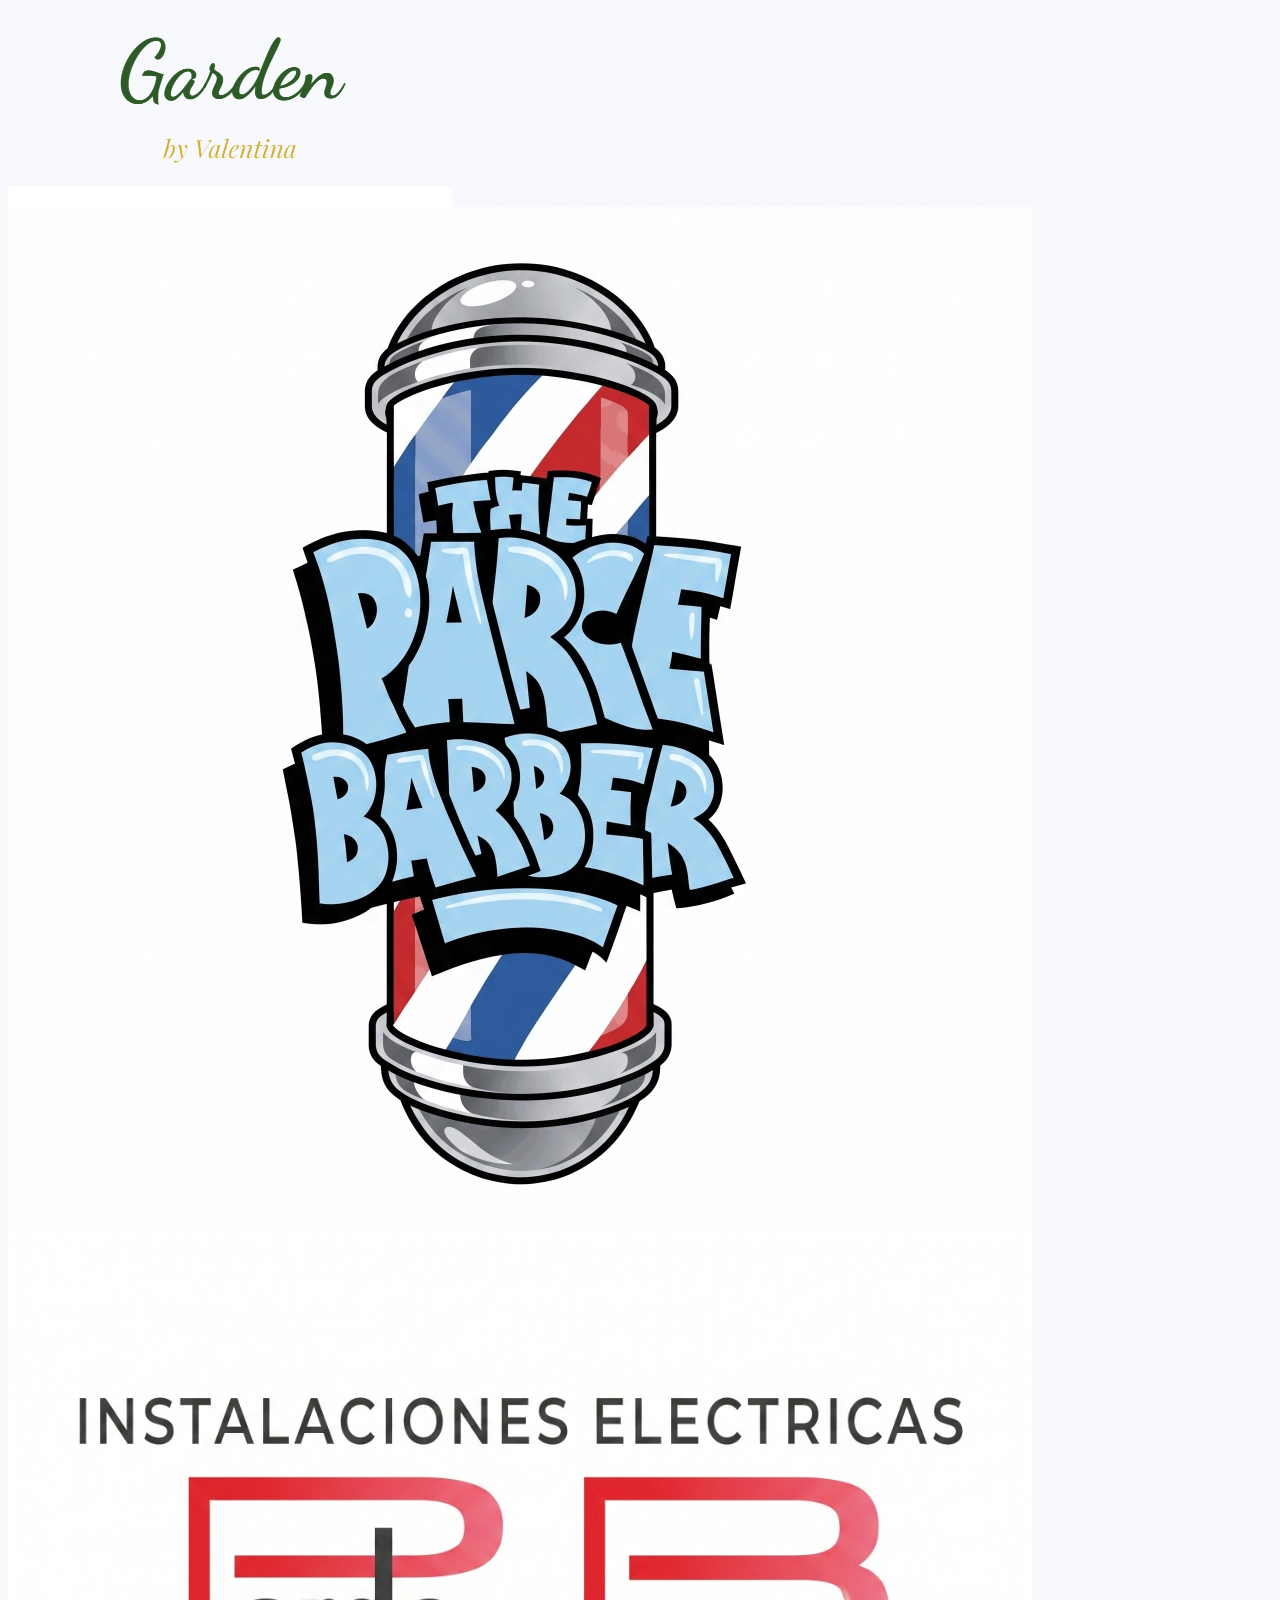
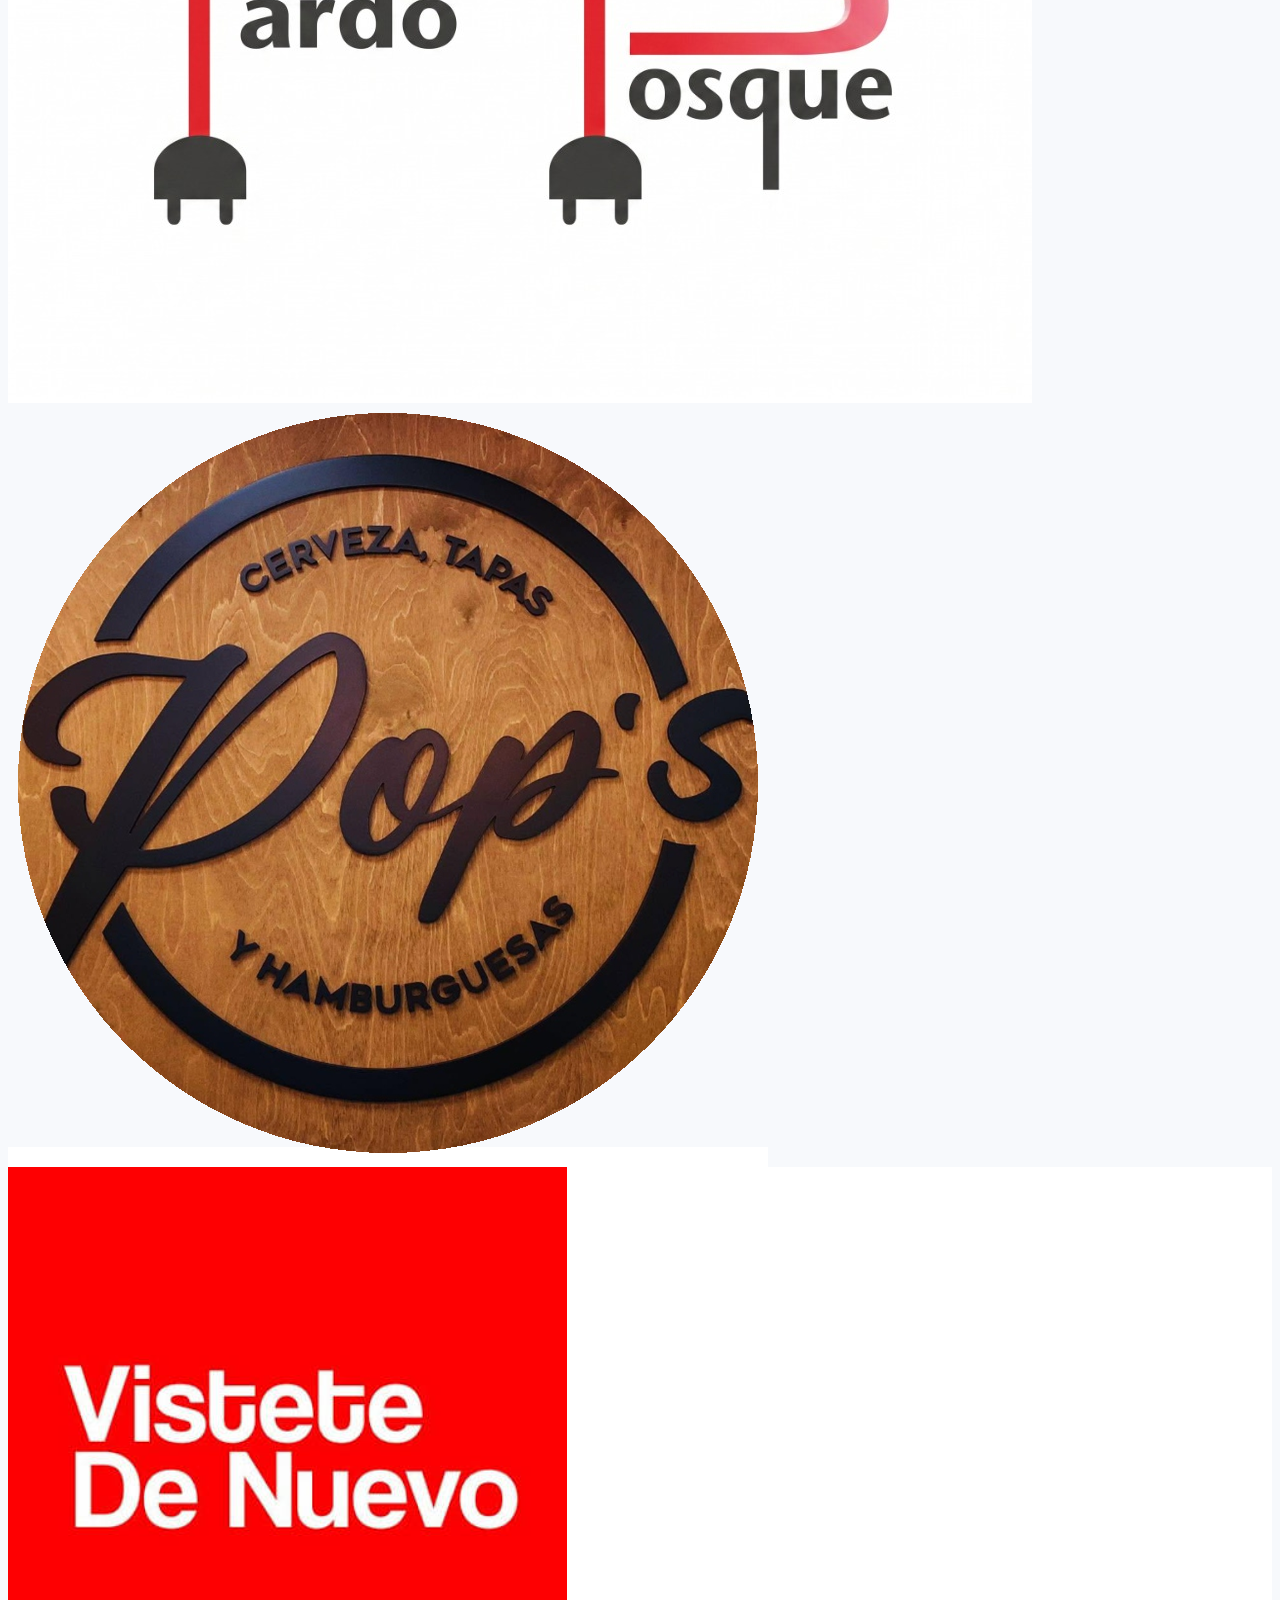
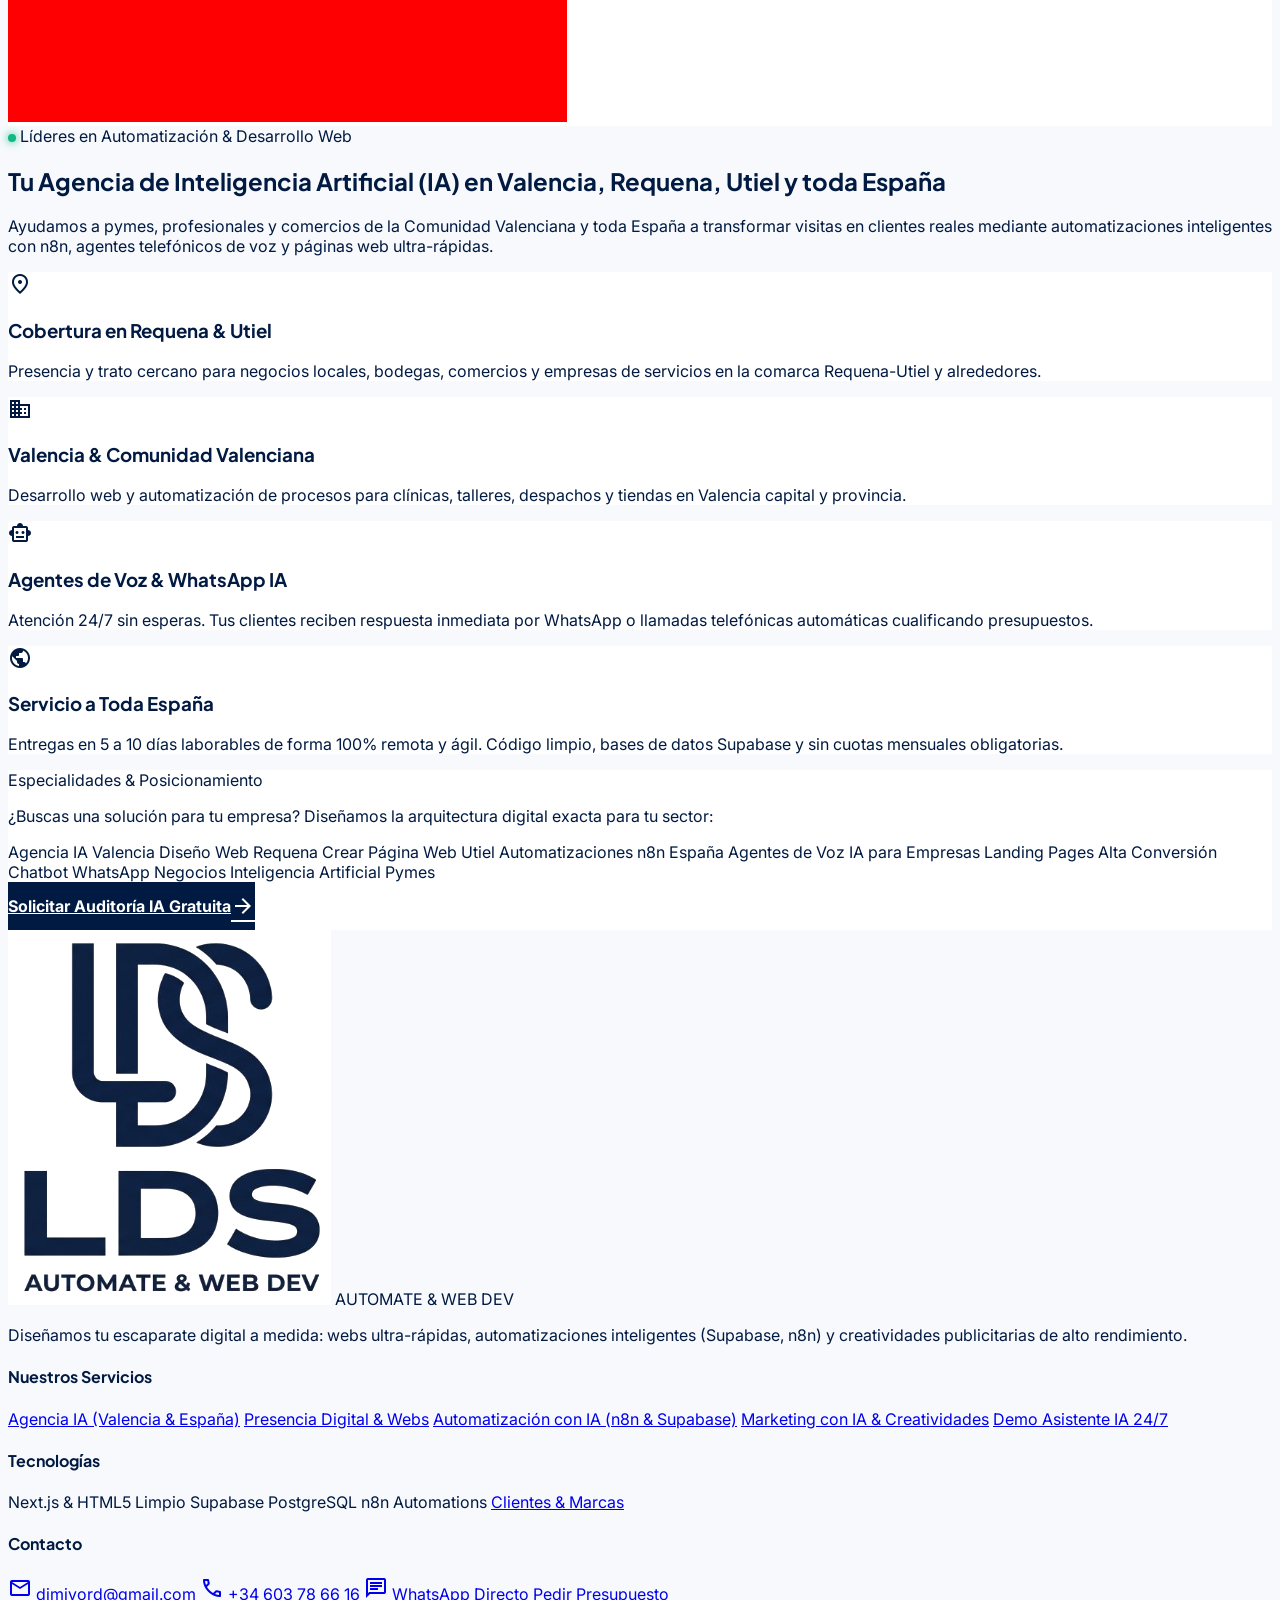
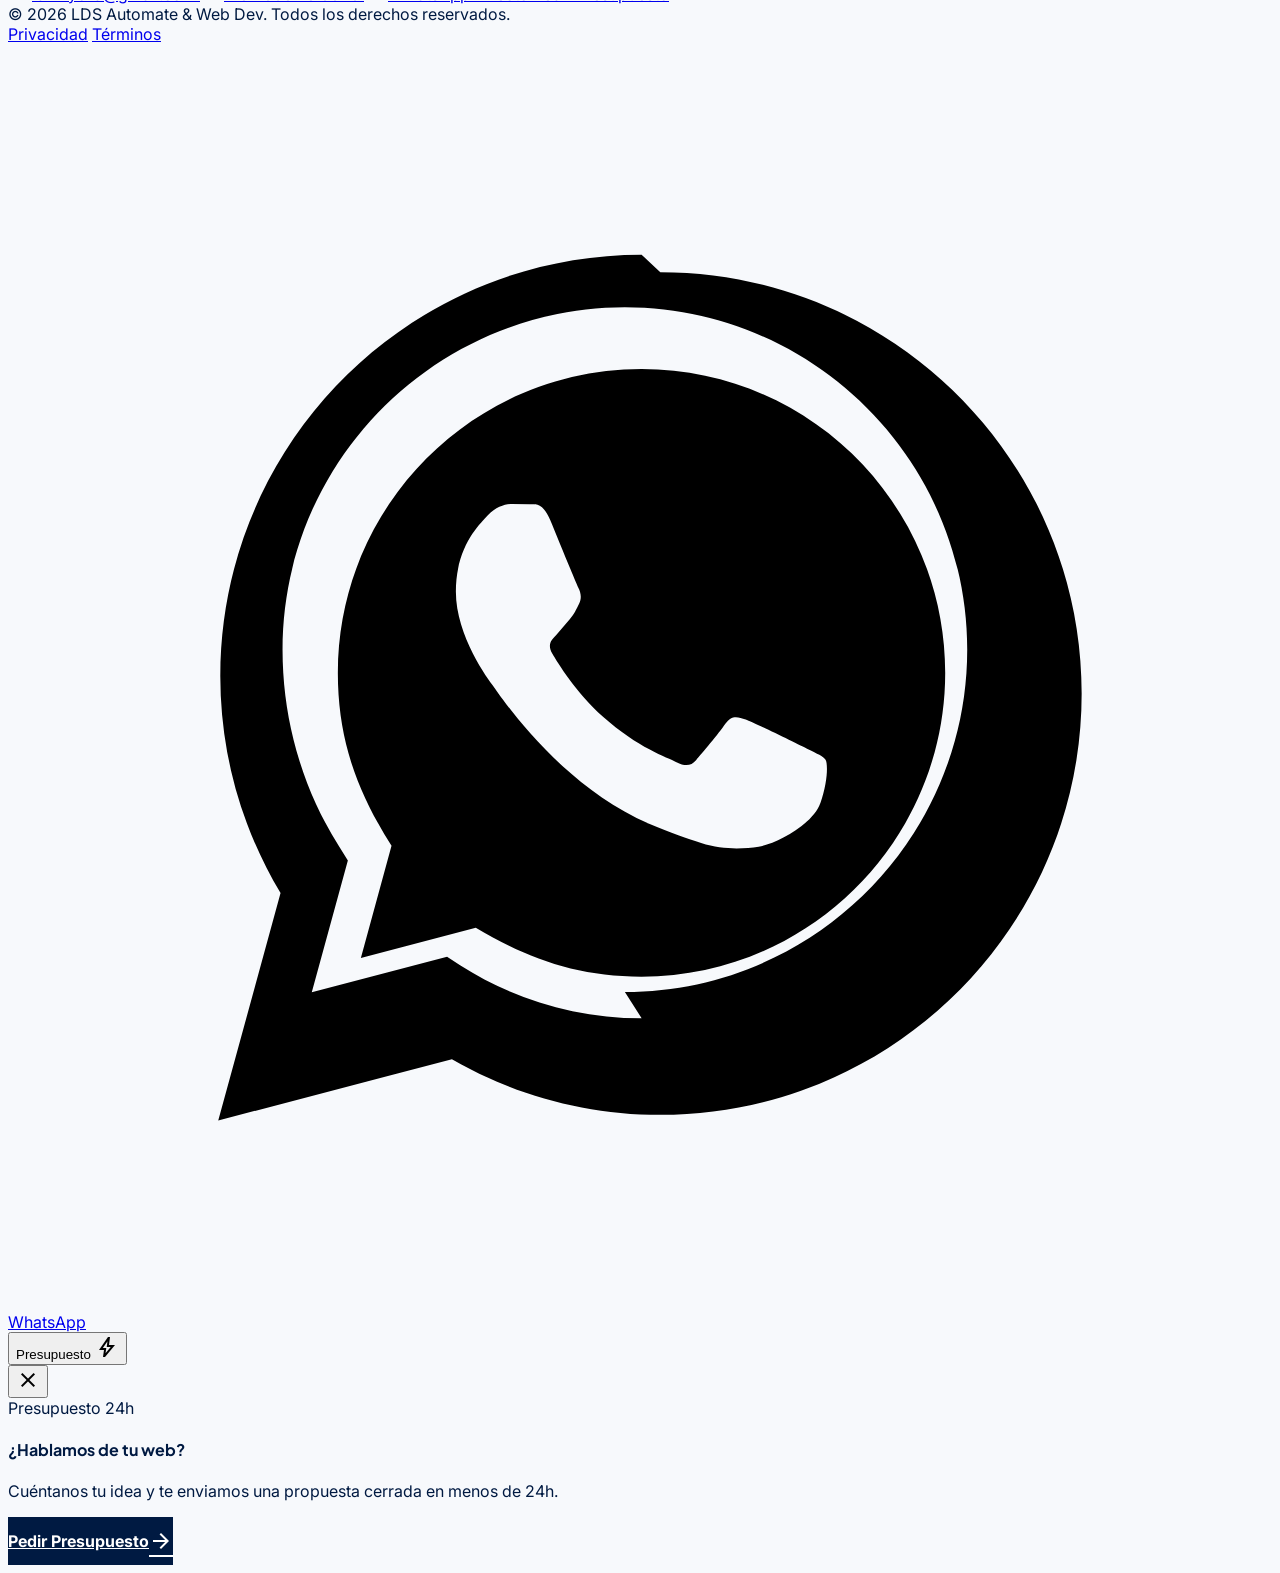
==== commit 1a8c2701: "feat(seo): potenciar posicionamiento como Agencia IA en Requena, Utiel, Valencia y Espana" ====
--- a/index.html
+++ b/index.html
@@ -3,14 +3,224 @@
 <head>
   <meta charset="utf-8"/>
   <meta name="viewport" content="width=device-width, initial-scale=1.0, maximum-scale=5.0"/>
-  <title>LDS | Desarrollo Web Moderno & Landing Pages de Alta Conversión</title>
-  <meta name="description" content="Especialistas en diseño y desarrollo de páginas web ultra-rápidas, landing pages de alto impacto y sitios web potenciados con Supabase, n8n e Inteligencia Artificial."/>
+  <title>LDS | Agencia IA, Desarrollo Web & Automatizaciones en Valencia, Requena y España</title>
+  <meta name="description" content="Agencia de Inteligencia Artificial (IA) y Desarrollo Web en Valencia, Requena, Utiel y toda España. Creamos webs ultra-rápidas, agentes de voz IA, automatizaciones con n8n y captación de clientes 24/7."/>
+  <!-- SEO & Directivas de Indexación para Google -->
+  <meta name="robots" content="index, follow, max-image-preview:large, max-snippet:-1, max-video-preview:-1"/>
+  <meta name="googlebot" content="index, follow, max-snippet:-1, max-image-preview:large, max-video-preview:-1"/>
+  <meta name="keywords" content="agencia ia, agencia inteligencia artificial, agencia ia valencia, agencia ia requena, agencia ia utiel, agencia ia comunidad valenciana, agencia ia españa, automatizaciones para empresas, automatizaciones n8n valencia, agentes de voz ia, chatbots whatsapp para empresas, diseño web requena, desarrollo web valencia, crear pagina web utiel, landing page alta conversion, programador web a medida valencia, kit digital valencia, soluciones de inteligencia artificial pymes, lds automate"/>
+  <meta name="author" content="LDS Automate & Web Dev"/>
+  <meta name="theme-color" content="#001A42"/>
+
+  <!-- Favicon e Iconos -->
+  <link rel="icon" type="image/png" href="logo.png"/>
+  <link rel="apple-touch-icon" href="logo.png"/>
+
+  <!-- Enlaces Canónicos y Descubrimiento de Agentes -->
   <link rel="canonical" href="https://lds-web-studio.netlify.app/"/>
   <link rel="sitemap" type="application/xml" title="Sitemap" href="/sitemap.xml"/>
   <link rel="api-catalog" type="application/linkset+json" href="/.well-known/api-catalog"/>
   <link rel="describedby" type="text/plain" href="/robots.txt"/>
   <link rel="service-desc" type="application/json" href="/.well-known/mcp/server-card.json"/>
   <link rel="alternate" type="text/markdown" href="/index.md"/>
+
+  <!-- Open Graph / Redes Sociales (Facebook, WhatsApp, LinkedIn) -->
+  <meta property="og:locale" content="es_ES"/>
+  <meta property="og:type" content="website"/>
+  <meta property="og:title" content="LDS | Agencia IA, Desarrollo Web & Automatizaciones en Valencia, Requena y España"/>
+  <meta property="og:description" content="Agencia de Inteligencia Artificial (IA) y Desarrollo Web en Valencia, Requena, Utiel y toda España. Webs ultrarrápidas, agentes de voz IA y automatizaciones n8n."/>
+  <meta property="og:url" content="https://lds-web-studio.netlify.app/"/>
+  <meta property="og:site_name" content="LDS Automate & Web Dev"/>
+  <meta property="og:image" content="https://lds-web-studio.netlify.app/logo.png"/>
+  <meta property="og:image:alt" content="Logotipo LDS Automate & Web Dev"/>
+
+  <!-- Twitter Cards -->
+  <meta name="twitter:card" content="summary_large_image"/>
+  <meta name="twitter:title" content="LDS | Agencia IA, Desarrollo Web & Automatizaciones en Valencia, Requena y España"/>
+  <meta name="twitter:description" content="Agencia de Inteligencia Artificial (IA) y Desarrollo Web en Valencia, Requena, Utiel y toda España. Webs ultrarrápidas, agentes de voz IA y automatizaciones n8n."/>
+  <meta name="twitter:image" content="https://lds-web-studio.netlify.app/logo.png"/>
+
+  <!-- Datos Estructurados Schema.org (JSON-LD) para Google Rich Snippets -->
+  <script type="application/ld+json">
+  {
+    "@context": "https://schema.org",
+    "@graph": [
+      {
+        "@type": "WebSite",
+        "@id": "https://lds-web-studio.netlify.app/#website",
+        "url": "https://lds-web-studio.netlify.app/",
+        "name": "LDS Automate & Web Dev",
+        "alternateName": ["LDS Web Studio", "Agencia IA LDS"],
+        "description": "Agencia de Inteligencia Artificial (IA), diseño y desarrollo de páginas web ultra-rápidas y automatizaciones n8n en Valencia, Requena y España.",
+        "inLanguage": "es-ES",
+        "publisher": {
+          "@id": "https://lds-web-studio.netlify.app/#organization"
+        }
+      },
+      {
+        "@type": "ProfessionalService",
+        "@id": "https://lds-web-studio.netlify.app/#organization",
+        "name": "LDS Automate & Web Dev",
+        "alternateName": ["LDS Web Studio", "Agencia IA LDS"],
+        "url": "https://lds-web-studio.netlify.app/",
+        "logo": {
+          "@type": "ImageObject",
+          "url": "https://lds-web-studio.netlify.app/logo.png",
+          "width": 512,
+          "height": 512
+        },
+        "image": "https://lds-web-studio.netlify.app/logo.png",
+        "description": "Agencia de Inteligencia Artificial (IA), automatización empresarial y desarrollo web moderno con sede en Requena, Utiel y Valencia, prestando servicios a toda España.",
+        "telephone": "+34603786616",
+        "email": "dimiyord@gmail.com",
+        "priceRange": "€€",
+        "address": {
+          "@type": "PostalAddress",
+          "addressLocality": "Requena",
+          "addressRegion": "Valencia",
+          "addressCountry": "ES"
+        },
+        "geo": {
+          "@type": "GeoCoordinates",
+          "latitude": 39.4897,
+          "longitude": -1.1077
+        },
+        "areaServed": [
+          {
+            "@type": "City",
+            "name": "Requena"
+          },
+          {
+            "@type": "City",
+            "name": "Utiel"
+          },
+          {
+            "@type": "City",
+            "name": "Valencia"
+          },
+          {
+            "@type": "AdministrativeArea",
+            "name": "Comunidad Valenciana"
+          },
+          {
+            "@type": "Country",
+            "name": "España"
+          }
+        ],
+        "knowsAbout": [
+          "Agencia de Inteligencia Artificial",
+          "Agencia IA Valencia",
+          "Agencia IA Requena",
+          "Agencia IA Utiel",
+          "Automatizaciones con n8n",
+          "Agentes de Voz IA y Telefonía",
+          "Chatbots para WhatsApp Business",
+          "Desarrollo de Landing Pages de Alta Conversión",
+          "Diseño Web en Valencia y Requena",
+          "Supabase PostgreSQL"
+        ],
+        "openingHoursSpecification": {
+          "@type": "OpeningHoursSpecification",
+          "dayOfWeek": [
+            "Monday",
+            "Tuesday",
+            "Wednesday",
+            "Thursday",
+            "Friday",
+            "Saturday"
+          ],
+          "opens": "09:00",
+          "closes": "20:00"
+        },
+        "sameAs": [
+          "https://wa.me/34603786616",
+          "https://github.com/akalxxbo/lds-web-studio"
+        ],
+        "hasOfferCatalog": {
+          "@type": "OfferCatalog",
+          "name": "Servicios de Agencia IA, Desarrollo Web y Automatización",
+          "itemListElement": [
+            {
+              "@type": "Offer",
+              "itemOffered": {
+                "@type": "Service",
+                "name": "Agencia de Inteligencia Artificial (IA) y Automatizaciones n8n",
+                "description": "Implementación de flujos de trabajo autónomos, integración de bases de datos Supabase, respuestas automáticas de WhatsApp y conexión de CRMs para empresas en Valencia, Requena y España."
+              }
+            },
+            {
+              "@type": "Offer",
+              "itemOffered": {
+                "@type": "Service",
+                "name": "Desarrollo de Páginas Web y Landing Pages de Alta Conversión",
+                "description": "Diseño web a medida, ultra-rápido (<1.5s), 100% responsive y optimizado para posicionamiento SEO en Google en Requena, Utiel, Valencia y ámbito nacional."
+              }
+            },
+            {
+              "@type": "Offer",
+              "itemOffered": {
+                "@type": "Service",
+                "name": "Agentes Telefónicos de Voz con IA y Chatbots WhatsApp 24/7",
+                "description": "Asistentes virtuales entrenados para atender llamadas telefónicas, resolver dudas y agendar citas comerciales automáticamente sin esperas."
+              }
+            }
+          ]
+        }
+      },
+      {
+        "@type": "FAQPage",
+        "@id": "https://lds-web-studio.netlify.app/#faq",
+        "mainEntity": [
+          {
+            "@type": "Question",
+            "name": "¿Cuánto cuesta crear una web profesional o landing page?",
+            "acceptedAnswer": {
+              "@type": "Answer",
+              "text": "Ofrecemos presupuestos cerrados y a medida en menos de 24 horas sin costes ocultos ni cuotas mensuales obligatorias. Desarrollamos desde landing pages ligeras de alta conversión hasta webs corporativas completas con base de datos e integraciones de automatización."
+            }
+          },
+          {
+            "@type": "Question",
+            "name": "¿Cuánto tiempo tarda el desarrollo y lanzamiento de la web?",
+            "acceptedAnswer": {
+              "@type": "Answer",
+              "text": "El plazo medio de entrega es de entre 5 y 10 días laborables una vez definida la estructura y los contenidos, garantizando un rendimiento óptimo de carga (<1.5s) y diseño adaptado a móviles."
+            }
+          },
+          {
+            "@type": "Question",
+            "name": "¿La web es 100% propiedad del cliente?",
+            "acceptedAnswer": {
+              "@type": "Answer",
+              "text": "Sí. Una vez abonado el proyecto, el cliente es el único y legítimo propietario de todo el código fuente, contenidos y dominio, sin ataduras a plataformas cautivas ni mensualidades forzosas."
+            }
+          },
+          {
+            "@type": "Question",
+            "name": "¿Cómo recibo los contactos y clientes que escriben en mi web?",
+            "acceptedAnswer": {
+              "@type": "Answer",
+              "text": "Conectamos tu formulario con automatizaciones en n8n y Supabase para que recibas los datos del cliente al instante en tu WhatsApp personal, correo electrónico o CRM empresarial."
+            }
+          }
+        ]
+      },
+      {
+        "@type": "BreadcrumbList",
+        "@id": "https://lds-web-studio.netlify.app/#breadcrumb",
+        "itemListElement": [
+          {
+            "@type": "ListItem",
+            "position": 1,
+            "name": "Inicio",
+            "item": "https://lds-web-studio.netlify.app/"
+          }
+        ]
+      }
+    ]
+  }
+  </script>
+
   
   <!-- Google Fonts -->
   <link rel="preconnect" href="https://fonts.googleapis.com">
@@ -77,6 +287,7 @@
         <a href="#servicios" class="text-on-secondary hover:text-secondary transition-colors">Servicios</a>
         <a href="#tipos-web" class="text-on-secondary hover:text-secondary transition-colors">Soluciones</a>
         <a href="#diferenciales" class="text-on-secondary hover:text-secondary transition-colors">Por Qué LDS</a>
+        <a href="#agencia-ia" class="text-on-secondary hover:text-secondary transition-colors">Agencia IA</a>
         <a href="#showroom" class="text-on-secondary hover:text-secondary transition-colors flex items-center gap-1.5 font-bold">
           <span class="live-dot-green"></span> Demo IA
         </a>
@@ -104,6 +315,7 @@
         <a href="#servicios" class="text-on-secondary hover:text-secondary py-1 mobile-link">Nuestros Servicios</a>
         <a href="#tipos-web" class="text-on-secondary hover:text-secondary py-1 mobile-link">Soluciones Adaptadas</a>
         <a href="#diferenciales" class="text-on-secondary hover:text-secondary py-1 mobile-link">¿Por qué elegirnos?</a>
+        <a href="#agencia-ia" class="text-on-secondary hover:text-secondary py-1 mobile-link">Agencia IA (Valencia & España)</a>
         <a href="#showroom" class="text-secondary font-bold py-1 flex items-center gap-2 mobile-link">
           <span class="live-dot-green"></span> Probar Asistente Demo
         </a>
@@ -157,12 +369,18 @@
           <!-- Hero Text (order-2 en móvil para quedar debajo de la imagen, lg:order-1 en desktop) -->
           <div class="flex-1 flex flex-col items-start gap-4 sm:gap-6 text-left order-2 lg:order-1">
 
+            <!-- Badge Estratégico Agencia IA & Ubicación Local -->
+            <div class="inline-flex items-center gap-2 px-3.5 py-1.5 rounded-full bg-secondary-fixed text-on-secondary-fixed text-xs font-bold border border-secondary/30 shadow-xs">
+              <span class="live-dot-green"></span>
+              <span>Agencia de Inteligencia Artificial (IA) & Desarrollo Web • Valencia, Requena, Utiel y toda España</span>
+            </div>
+
             <h1 class="font-headline text-3xl sm:text-4xl lg:text-5xl font-extrabold text-on-secondary-fixed leading-tight tracking-tight">
-              Creamos Webs y Automatizaciones que <span class="text-secondary">Convierten Visitas en Clientes</span>
+              Agencia IA & Webs de Alta Conversión que <span class="text-secondary">Transforman Visitas en Clientes</span>
             </h1>
 
             <p class="text-sm sm:text-base lg:text-lg text-on-secondary-variant leading-relaxed font-normal">
-              Diseñamos tu escaparate digital a medida con páginas web ultrarrápidas, elegantes y optimizadas para móviles y Google. Integramos automatizaciones inteligentes (Supabase, n8n) y contenido publicitario generado con la última tecnología del mercado para hacer crecer tu negocio, todo desde un mismo sitio.
+              Somos tu <strong>agencia de Inteligencia Artificial (IA) y desarrollo web a medida</strong> para empresas en Valencia, Requena, Utiel, Comunidad Valenciana y toda España. Desarrollamos páginas web ultrarrápidas, automatizaciones inteligentes con n8n, agentes de voz telefónicos y chatbots de WhatsApp 24/7 para que tu negocio facture más sin aumentar tu carga de trabajo.
             </p>
 
             <!-- 3 Botones de Selección Directa al Formulario (Centrados, los 3 con fondo blanco) -->
@@ -866,6 +1084,98 @@
         </div>
       </section>
 
+      <!-- ==================== SECCIÓN SEO ESTRATÉGICA: AGENCIA IA VALENCIA, REQUENA, UTIEL Y ESPAÑA ==================== -->
+      <section id="agencia-ia" class="w-full px-4 sm:px-8 lg:px-12 py-14 sm:py-20 scroll-mt-16 bg-[#FBF9F2] border-t border-b border-border-subtle">
+        <div class="max-w-container-max mx-auto">
+          
+          <div class="text-center max-w-3xl mx-auto mb-10 sm:mb-14">
+            <div class="inline-flex items-center gap-2 px-3.5 py-1.5 rounded-full bg-secondary-fixed text-on-secondary-fixed text-xs font-bold border border-secondary/30 mb-3 shadow-xs">
+              <span class="live-dot-green"></span>
+              <span>Líderes en Automatización & Desarrollo Web</span>
+            </div>
+            <h2 class="font-headline text-2xl sm:text-3xl lg:text-4xl font-extrabold text-on-secondary-fixed tracking-tight">
+              Tu Agencia de Inteligencia Artificial (IA) en Valencia, Requena, Utiel y toda España
+            </h2>
+            <p class="text-xs sm:text-base text-on-secondary mt-3 leading-relaxed">
+              Ayudamos a pymes, profesionales y comercios de la Comunidad Valenciana y toda España a transformar visitas en clientes reales mediante automatizaciones inteligentes con n8n, agentes telefónicos de voz y páginas web ultra-rápidas.
+            </p>
+          </div>
+
+          <!-- Grid 4 Pilares de Autoridad Local & Nacional -->
+          <div class="grid grid-cols-1 md:grid-cols-2 lg:grid-cols-4 gap-5 sm:gap-6 mb-10">
+            
+            <div class="bg-white p-6 sm:p-7 rounded-3xl border border-border-subtle shadow-md hover:shadow-xl transition-all flex flex-col gap-3">
+              <div class="w-12 h-12 rounded-2xl bg-secondary-fixed text-on-secondary-fixed flex items-center justify-center font-bold">
+                <span class="material-symbols-outlined text-2xl text-secondary">location_on</span>
+              </div>
+              <h3 class="font-headline font-bold text-base sm:text-lg text-on-secondary-fixed">Cobertura en Requena & Utiel</h3>
+              <p class="text-xs sm:text-sm text-on-secondary leading-relaxed">
+                Presencia y trato cercano para negocios locales, bodegas, comercios y empresas de servicios en la comarca Requena-Utiel y alrededores.
+              </p>
+            </div>
+
+            <div class="bg-white p-6 sm:p-7 rounded-3xl border border-border-subtle shadow-md hover:shadow-xl transition-all flex flex-col gap-3">
+              <div class="w-12 h-12 rounded-2xl bg-secondary-fixed text-on-secondary-fixed flex items-center justify-center font-bold">
+                <span class="material-symbols-outlined text-2xl text-secondary">domain</span>
+              </div>
+              <h3 class="font-headline font-bold text-base sm:text-lg text-on-secondary-fixed">Valencia & Comunidad Valenciana</h3>
+              <p class="text-xs sm:text-sm text-on-secondary leading-relaxed">
+                Desarrollo web y automatización de procesos para clínicas, talleres, despachos y tiendas en Valencia capital y provincia.
+              </p>
+            </div>
+
+            <div class="bg-white p-6 sm:p-7 rounded-3xl border border-border-subtle shadow-md hover:shadow-xl transition-all flex flex-col gap-3">
+              <div class="w-12 h-12 rounded-2xl bg-secondary-fixed text-on-secondary-fixed flex items-center justify-center font-bold">
+                <span class="material-symbols-outlined text-2xl text-secondary">smart_toy</span>
+              </div>
+              <h3 class="font-headline font-bold text-base sm:text-lg text-on-secondary-fixed">Agentes de Voz & WhatsApp IA</h3>
+              <p class="text-xs sm:text-sm text-on-secondary leading-relaxed">
+                Atención 24/7 sin esperas. Tus clientes reciben respuesta inmediata por WhatsApp o llamadas telefónicas automáticas cualificando presupuestos.
+              </p>
+            </div>
+
+            <div class="bg-white p-6 sm:p-7 rounded-3xl border border-border-subtle shadow-md hover:shadow-xl transition-all flex flex-col gap-3">
+              <div class="w-12 h-12 rounded-2xl bg-secondary-fixed text-on-secondary-fixed flex items-center justify-center font-bold">
+                <span class="material-symbols-outlined text-2xl text-secondary">public</span>
+              </div>
+              <h3 class="font-headline font-bold text-base sm:text-lg text-on-secondary-fixed">Servicio a Toda España</h3>
+              <p class="text-xs sm:text-sm text-on-secondary leading-relaxed">
+                Entregas en 5 a 10 días laborables de forma 100% remota y ágil. Código limpio, bases de datos Supabase y sin cuotas mensuales obligatorias.
+              </p>
+            </div>
+
+          </div>
+
+          <!-- Palabras Clave y Tags de Búsqueda Destacados para SEO -->
+          <div class="bg-white p-6 sm:p-8 rounded-3xl border border-border-subtle shadow-lg flex flex-col md:flex-row items-center justify-between gap-6">
+            <div class="flex flex-col gap-2 text-center md:text-left">
+              <span class="text-[11px] uppercase tracking-wider font-extrabold text-secondary">Especialidades & Posicionamiento</span>
+              <p class="text-xs sm:text-sm text-on-secondary font-medium">
+                ¿Buscas una solución para tu empresa? Diseñamos la arquitectura digital exacta para tu sector:
+              </p>
+              <div class="flex flex-wrap gap-2 justify-center md:justify-start pt-1">
+                <span class="text-xs px-3 py-1 rounded-full bg-[#f1f4f9] text-on-secondary-fixed font-semibold">Agencia IA Valencia</span>
+                <span class="text-xs px-3 py-1 rounded-full bg-[#f1f4f9] text-on-secondary-fixed font-semibold">Diseño Web Requena</span>
+                <span class="text-xs px-3 py-1 rounded-full bg-[#f1f4f9] text-on-secondary-fixed font-semibold">Crear Página Web Utiel</span>
+                <span class="text-xs px-3 py-1 rounded-full bg-[#f1f4f9] text-on-secondary-fixed font-semibold">Automatizaciones n8n España</span>
+                <span class="text-xs px-3 py-1 rounded-full bg-[#f1f4f9] text-on-secondary-fixed font-semibold">Agentes de Voz IA para Empresas</span>
+                <span class="text-xs px-3 py-1 rounded-full bg-[#f1f4f9] text-on-secondary-fixed font-semibold">Landing Pages Alta Conversión</span>
+                <span class="text-xs px-3 py-1 rounded-full bg-[#f1f4f9] text-on-secondary-fixed font-semibold">Chatbot WhatsApp Negocios</span>
+                <span class="text-xs px-3 py-1 rounded-full bg-[#f1f4f9] text-on-secondary-fixed font-semibold">Inteligencia Artificial Pymes</span>
+              </div>
+            </div>
+
+            <div class="flex-shrink-0">
+              <a href="#auditoria" class="btn-lds-primary px-6 py-3.5 rounded-2xl font-bold text-xs uppercase tracking-wider flex items-center gap-2 shadow-md hover:shadow-xl hover:-translate-y-0.5 transition-all">
+                <span>Solicitar Auditoría IA Gratuita</span>
+                <span class="material-symbols-outlined text-base">arrow_forward</span>
+              </a>
+            </div>
+          </div>
+
+        </div>
+      </section>
+
     </div>
   </main>
 
@@ -886,6 +1196,7 @@
       <div>
         <h4 class="text-xs uppercase tracking-widest font-bold text-white mb-3">Nuestros Servicios</h4>
         <div class="flex flex-col gap-2 text-xs text-white/70">
+          <a href="#agencia-ia" class="hover:text-secondary-fixed transition-colors font-medium">Agencia IA (Valencia & España)</a>
           <a href="#servicios" class="hover:text-secondary-fixed transition-colors">Presencia Digital & Webs</a>
           <a href="#servicios" class="hover:text-secondary-fixed transition-colors">Automatización con IA (n8n & Supabase)</a>
           <a href="#servicios" class="hover:text-secondary-fixed transition-colors">Marketing con IA & Creatividades</a>
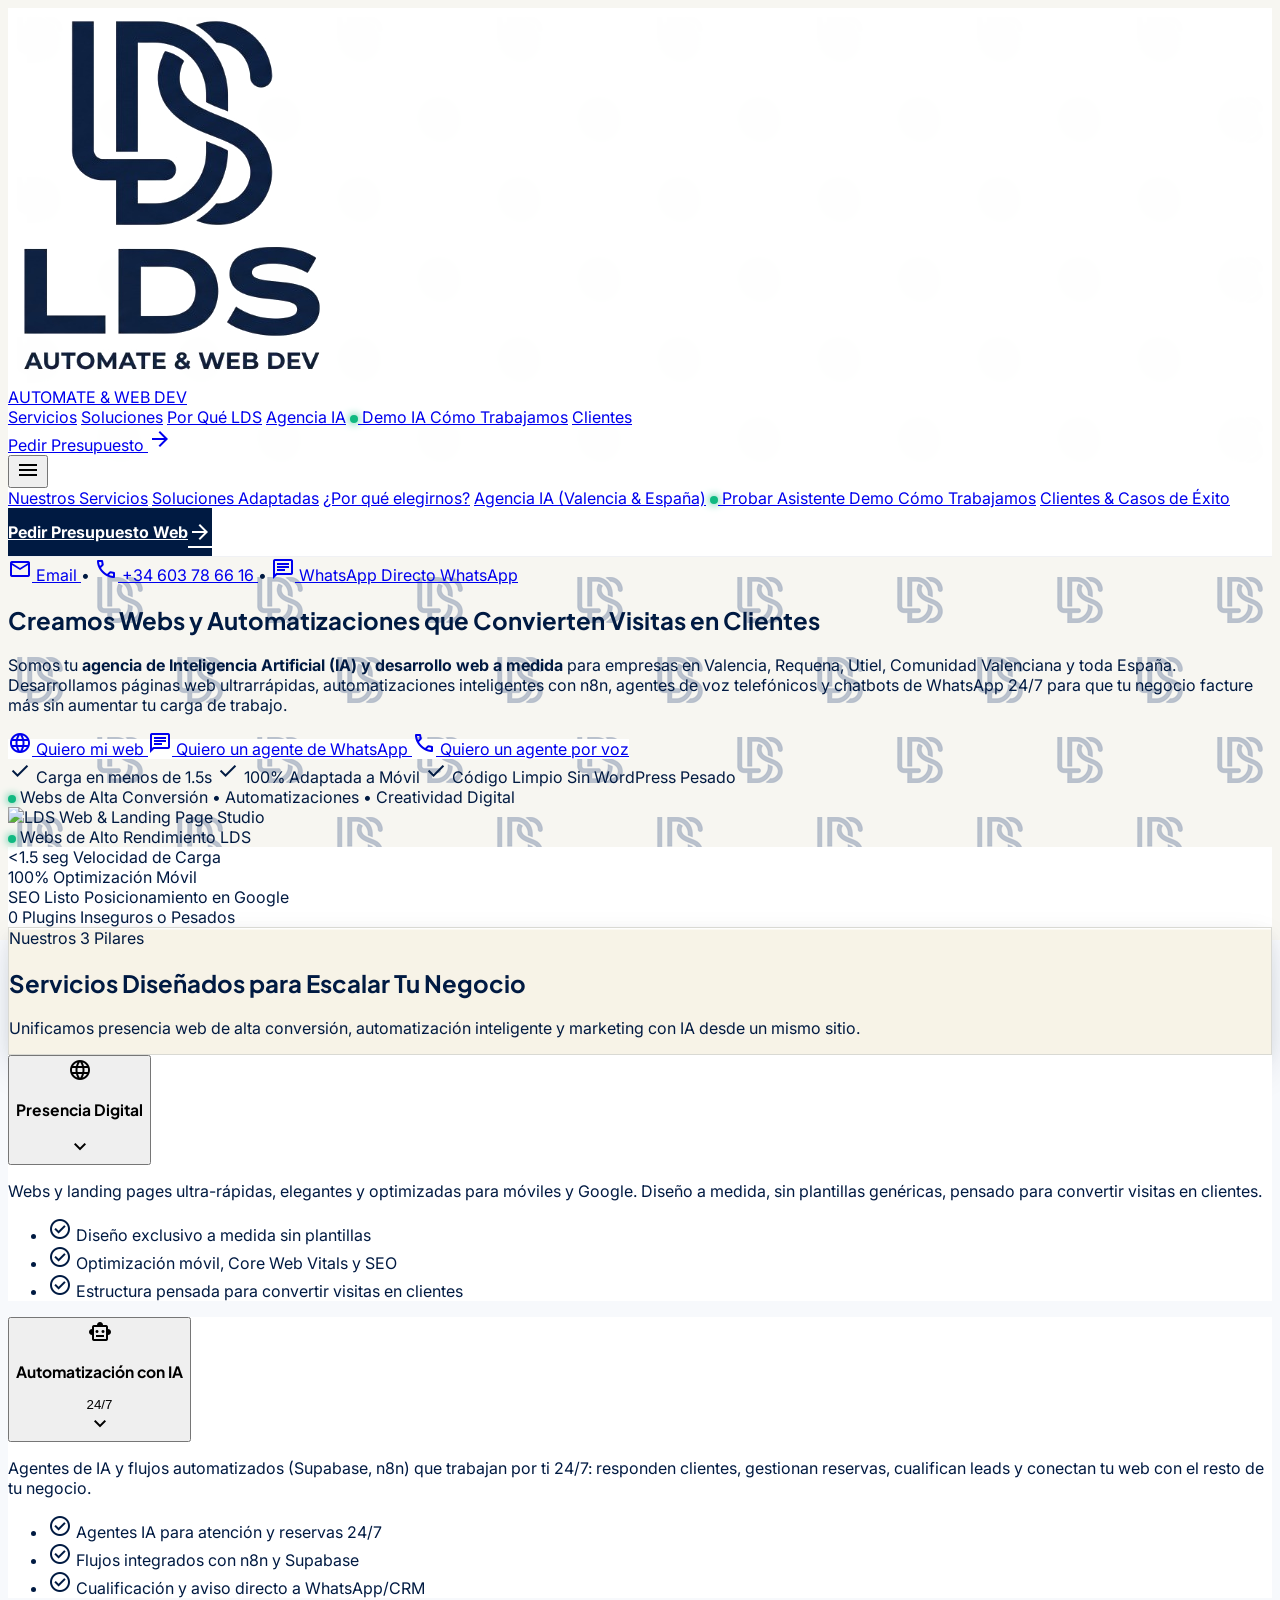
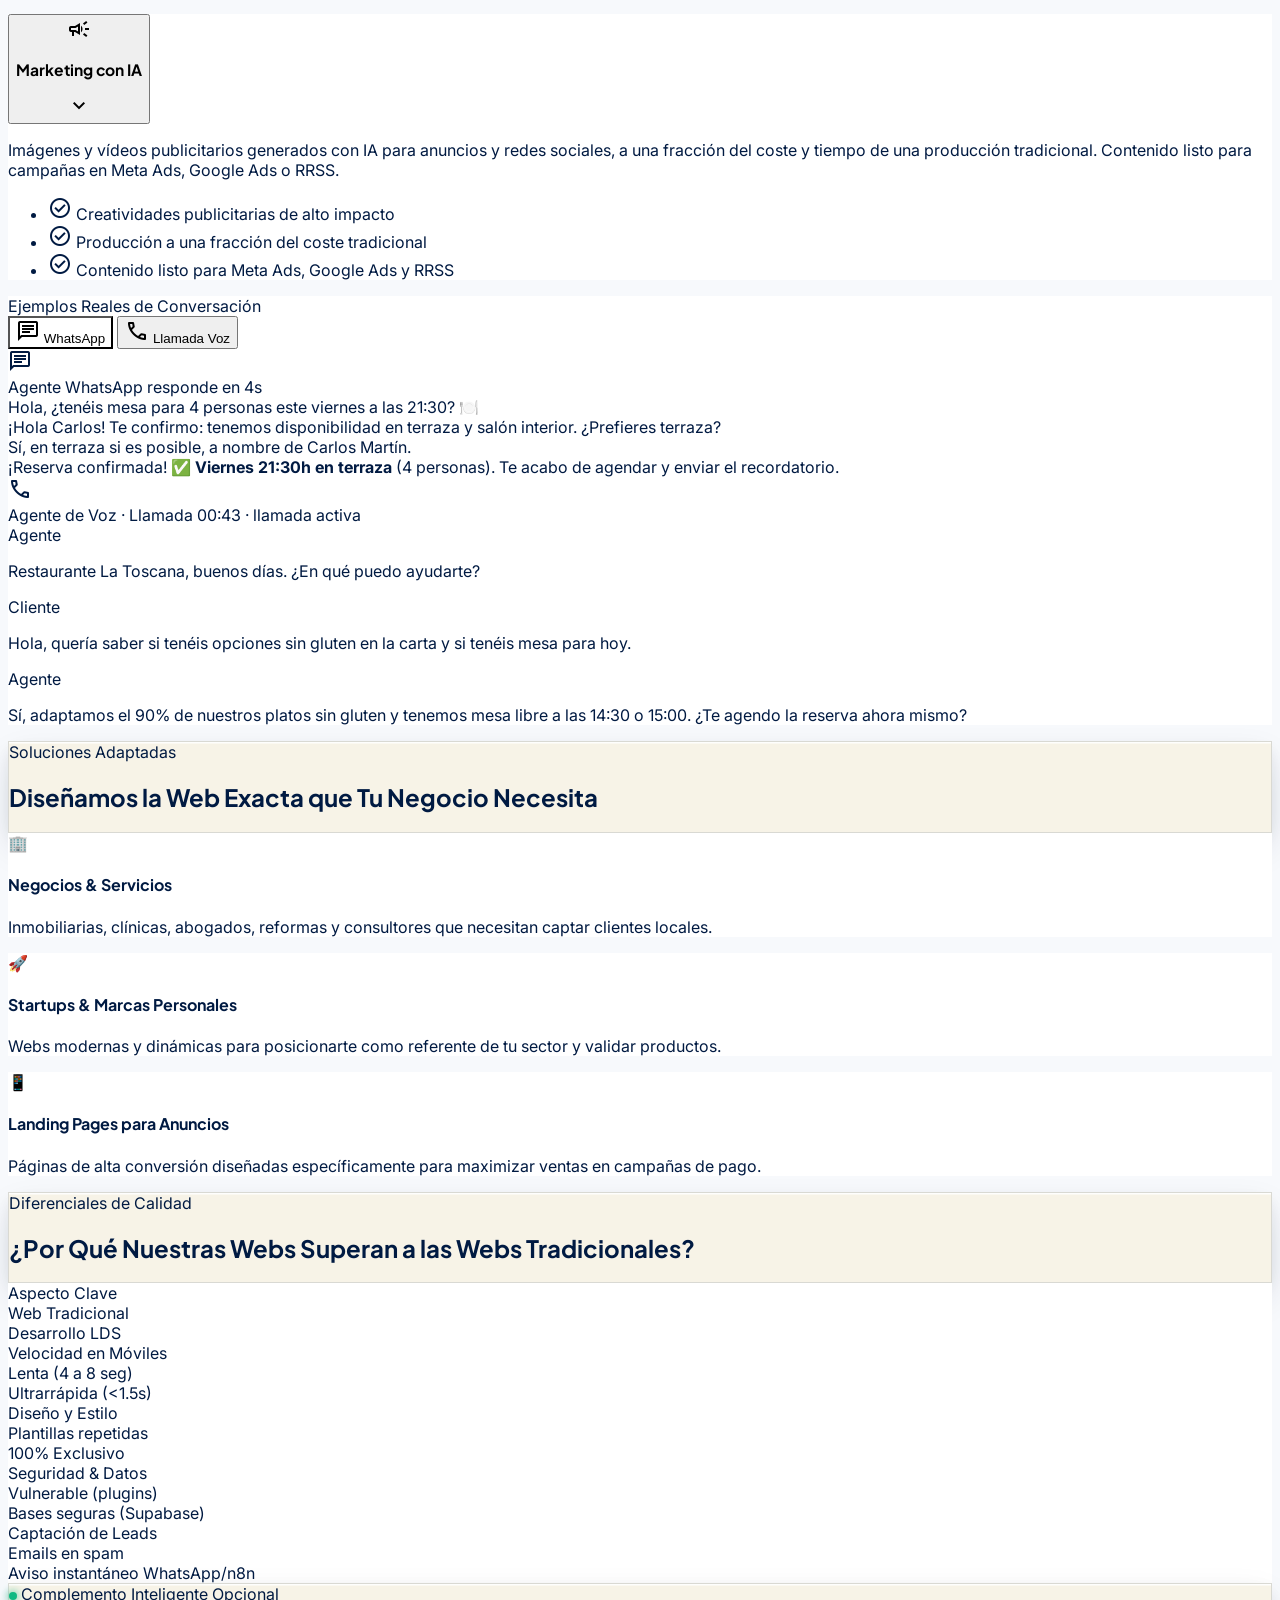
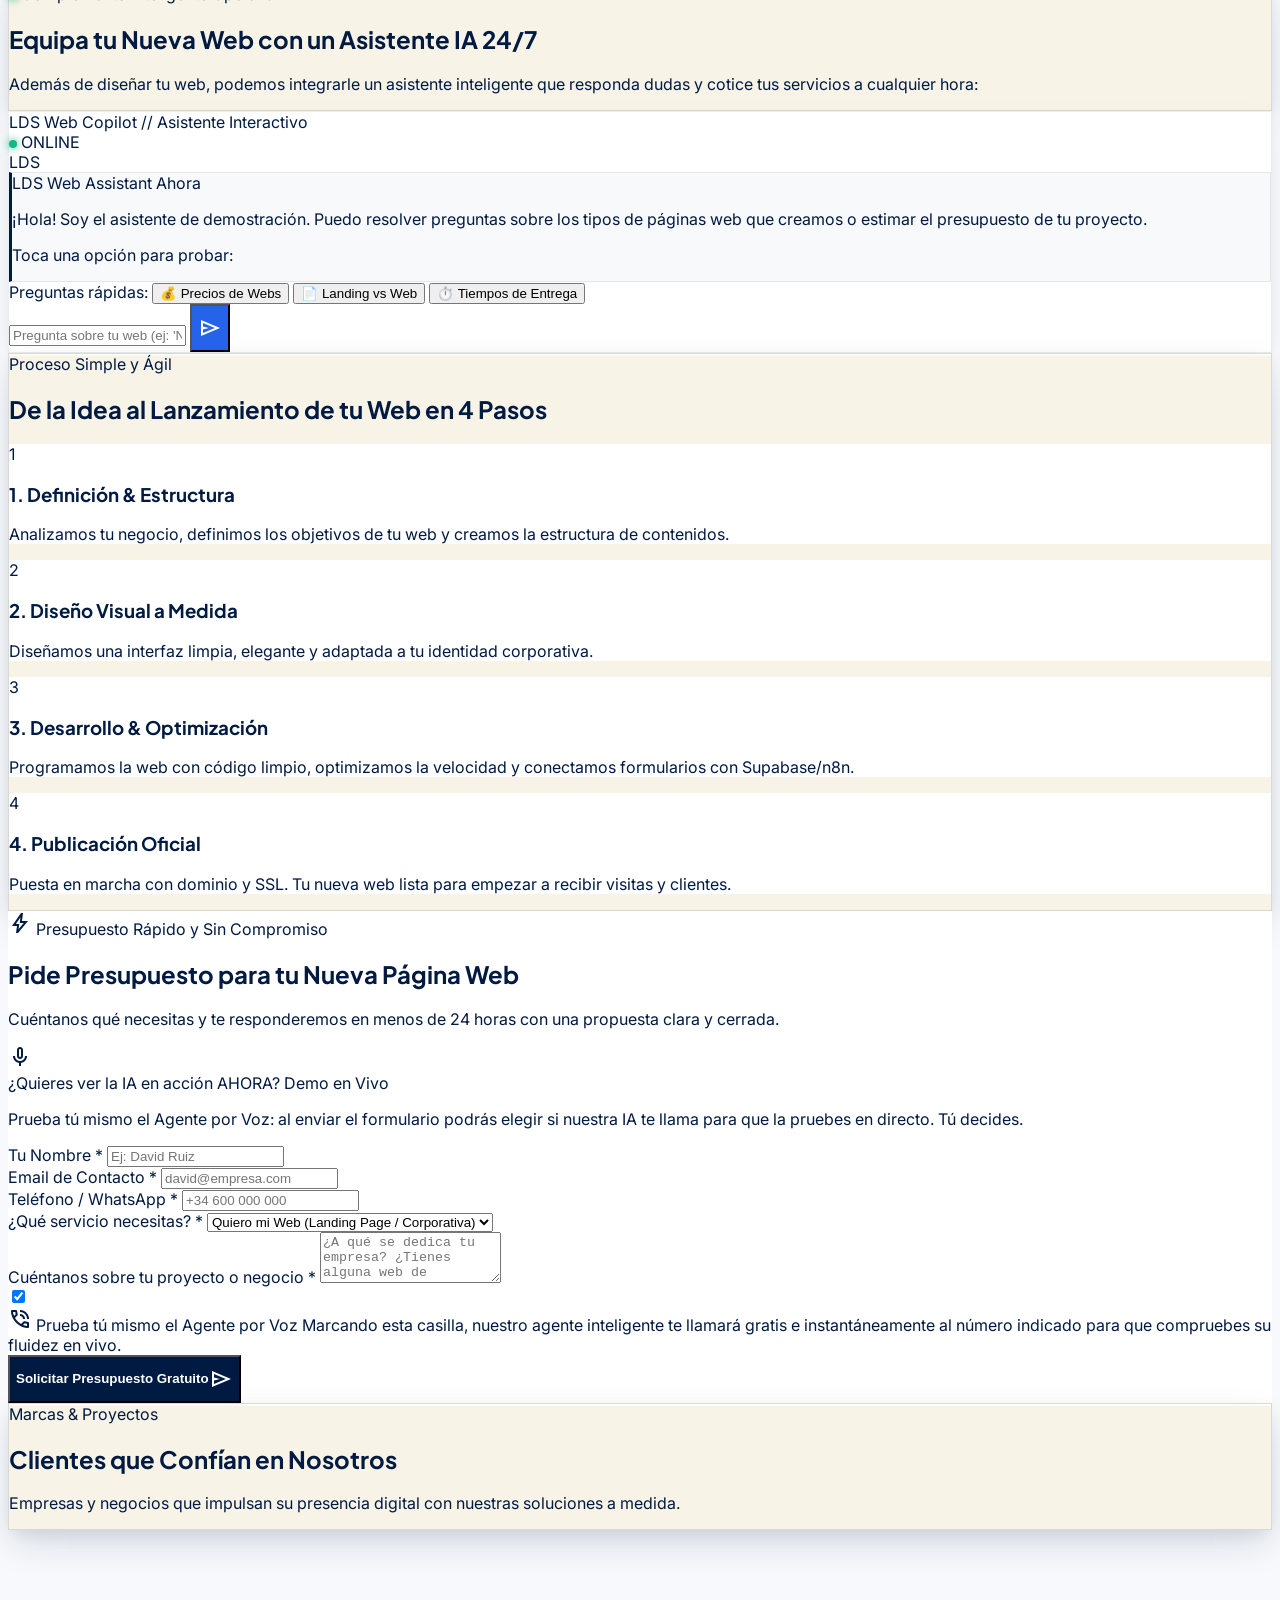
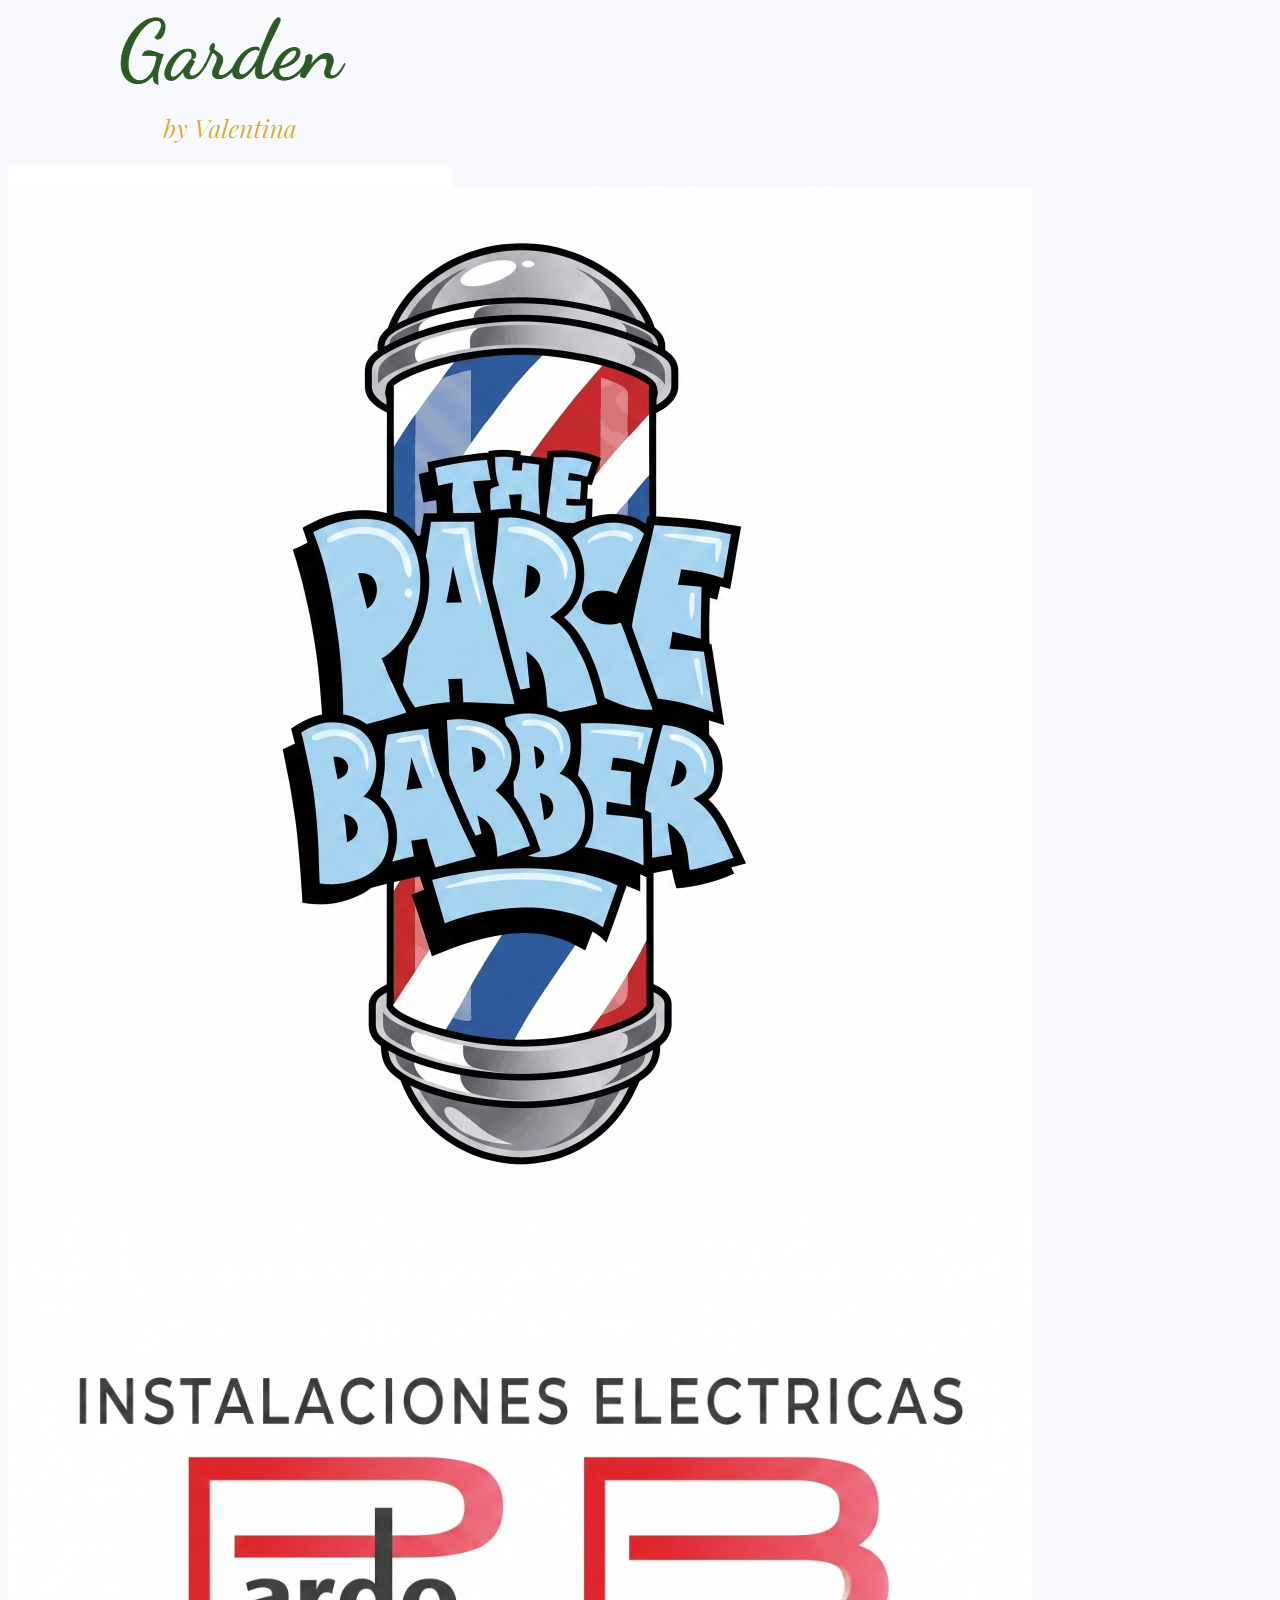
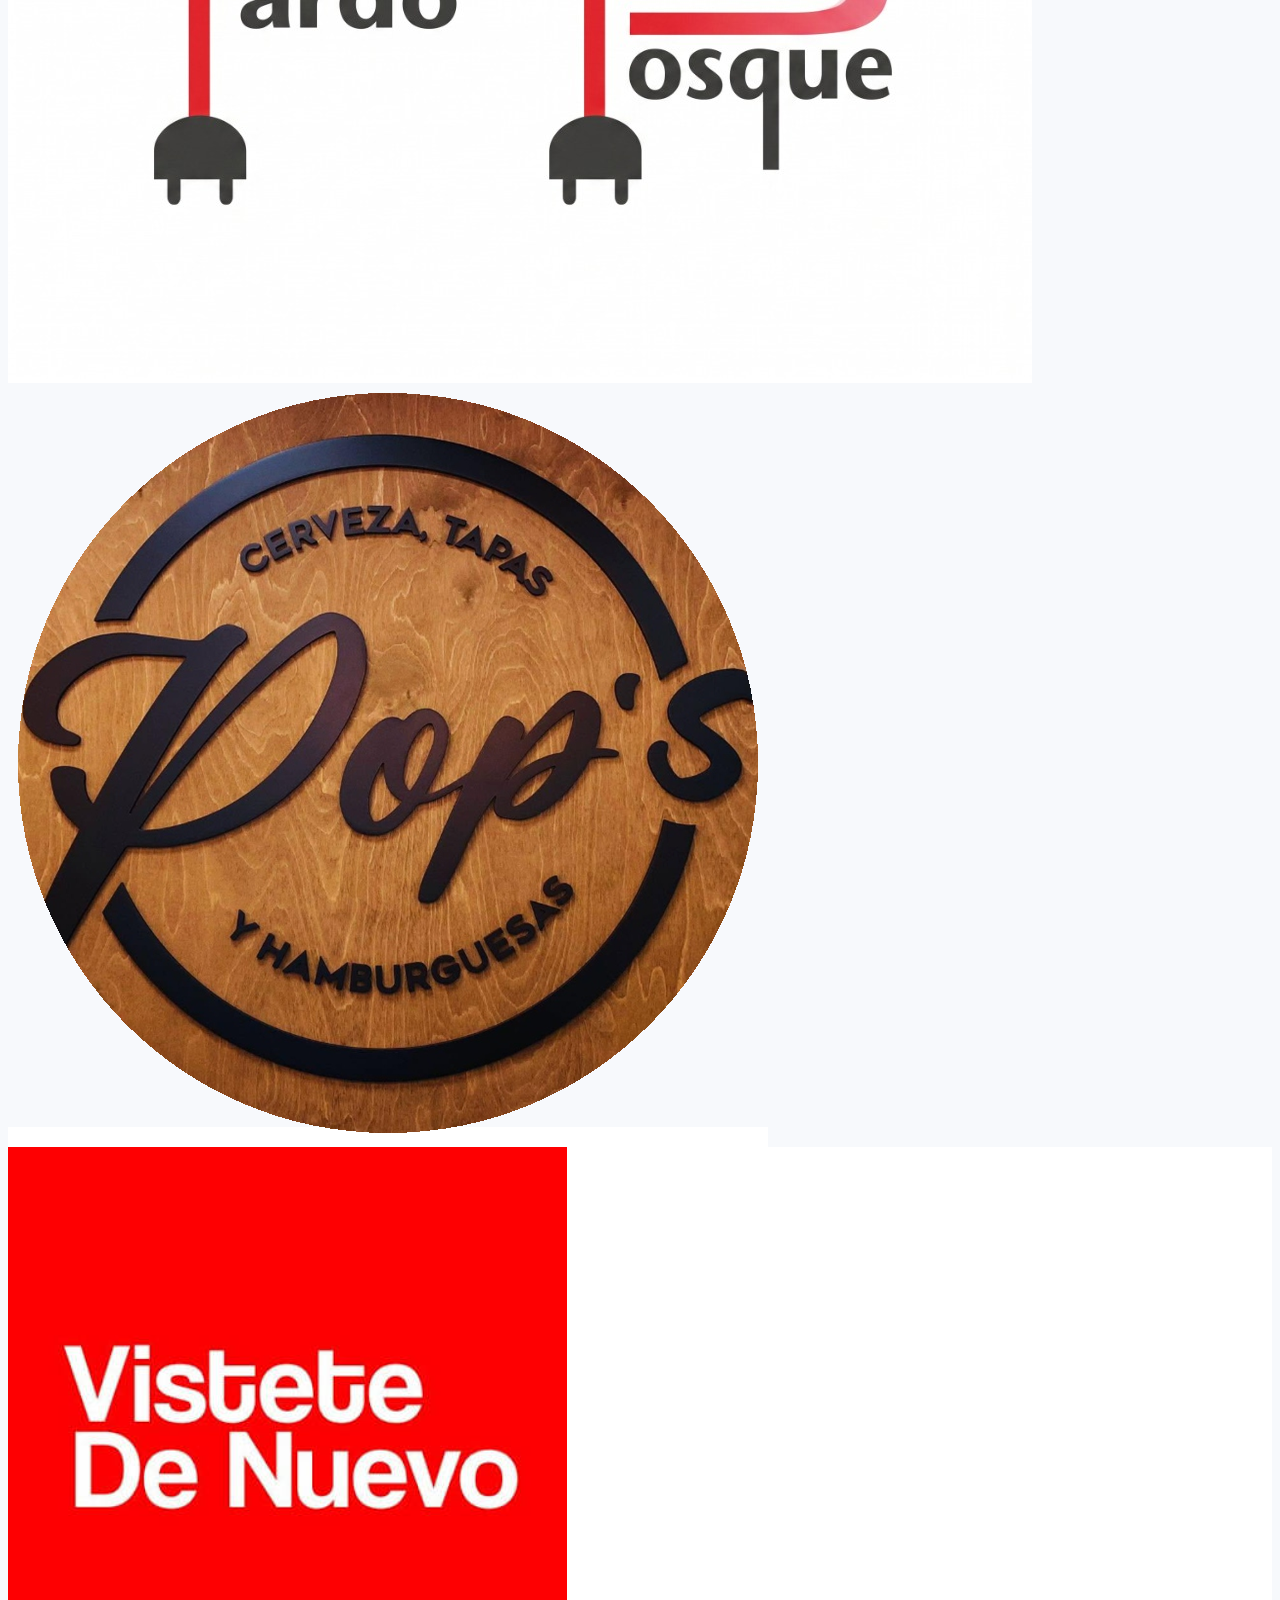
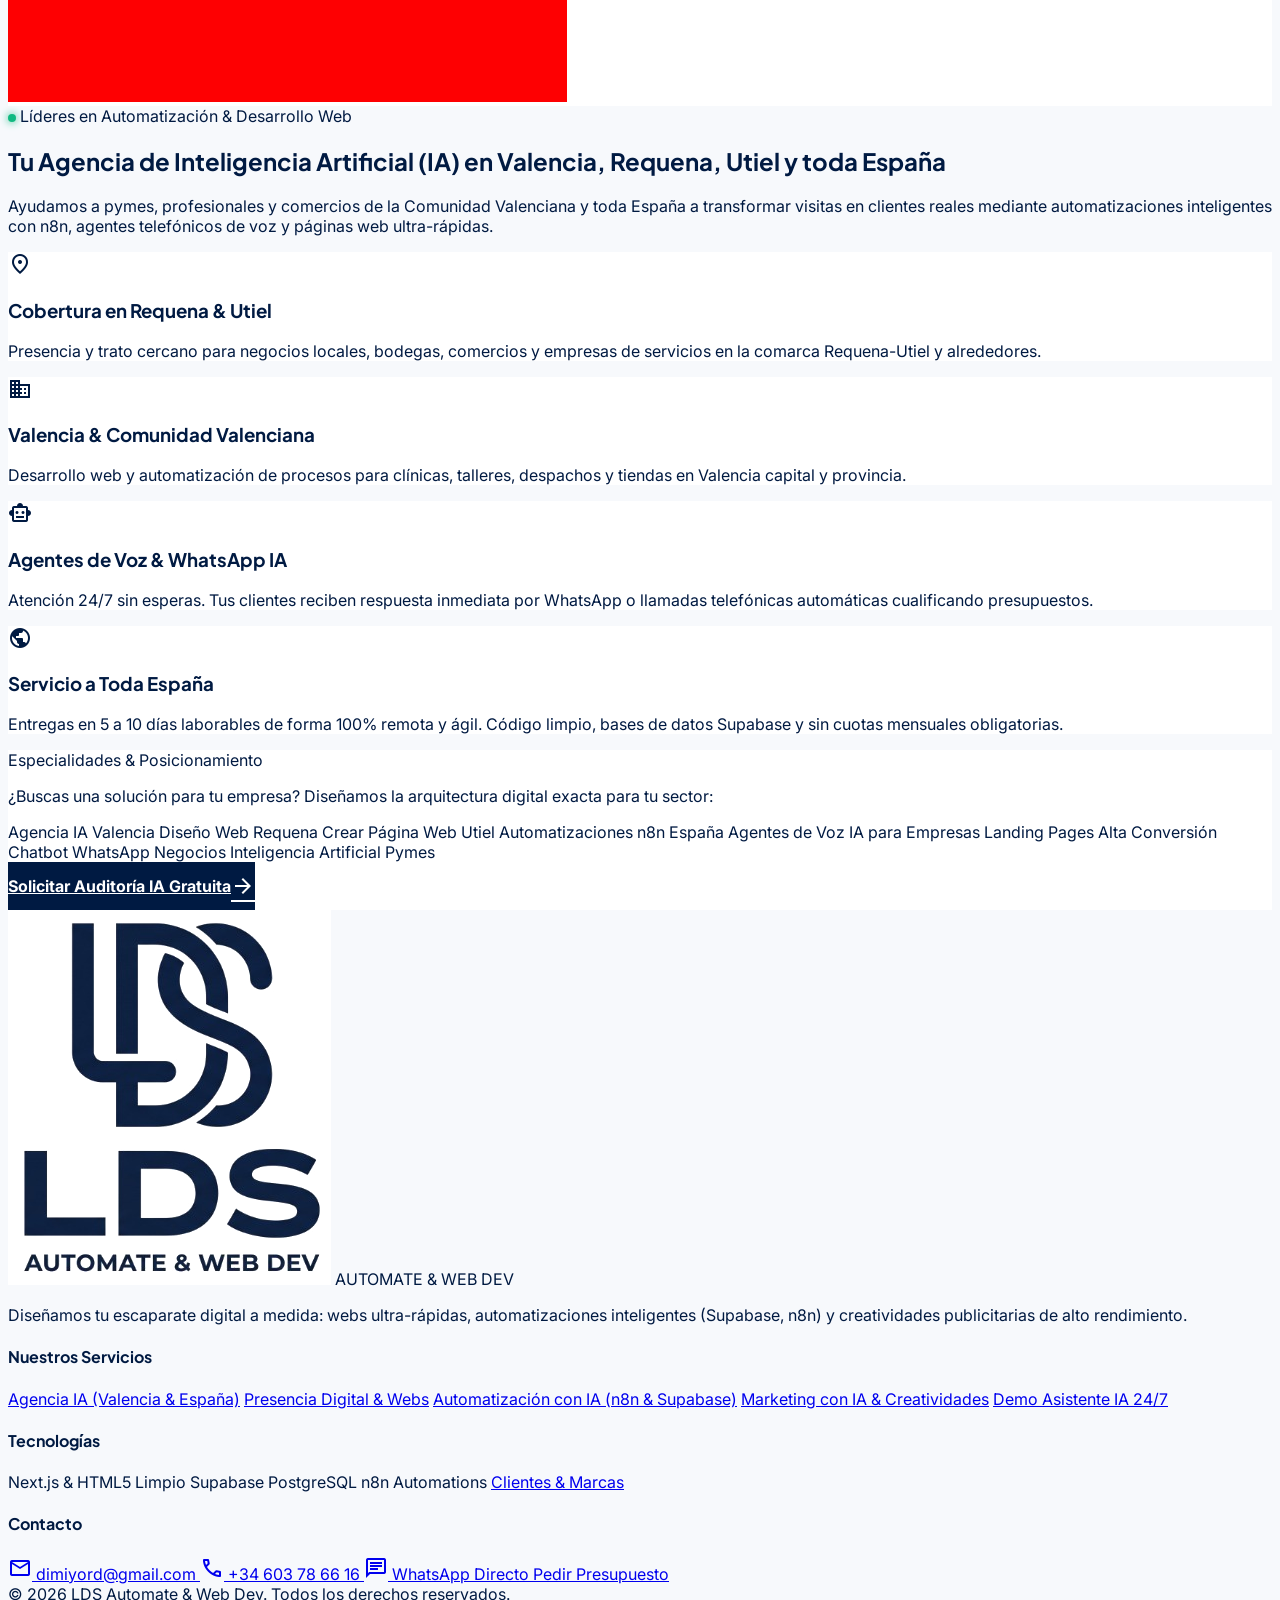
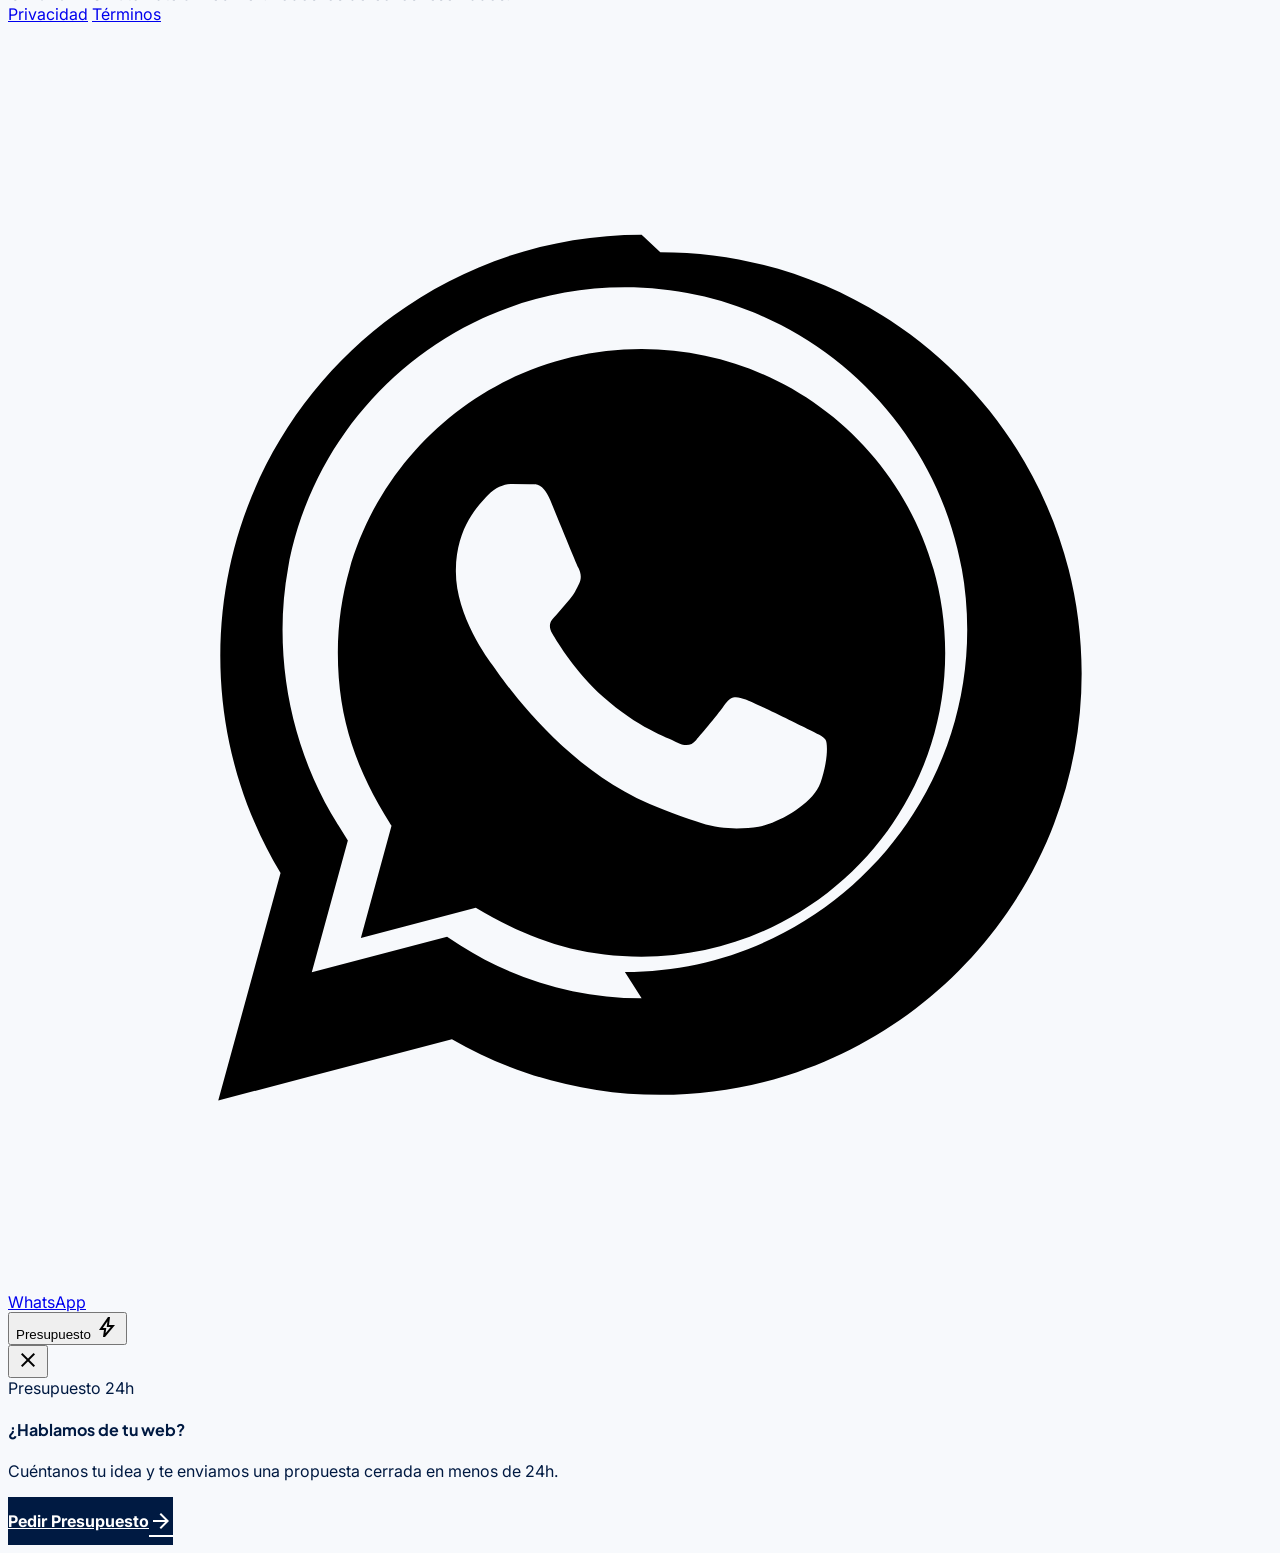
==== commit aea10592: "fix(ui): retirar badge superior del hero y restaurar h1 limpio" ====
--- a/index.html
+++ b/index.html
@@ -369,14 +369,8 @@
           <!-- Hero Text (order-2 en móvil para quedar debajo de la imagen, lg:order-1 en desktop) -->
           <div class="flex-1 flex flex-col items-start gap-4 sm:gap-6 text-left order-2 lg:order-1">
 
-            <!-- Badge Estratégico Agencia IA & Ubicación Local -->
-            <div class="inline-flex items-center gap-2 px-3.5 py-1.5 rounded-full bg-secondary-fixed text-on-secondary-fixed text-xs font-bold border border-secondary/30 shadow-xs">
-              <span class="live-dot-green"></span>
-              <span>Agencia de Inteligencia Artificial (IA) & Desarrollo Web • Valencia, Requena, Utiel y toda España</span>
-            </div>
-
             <h1 class="font-headline text-3xl sm:text-4xl lg:text-5xl font-extrabold text-on-secondary-fixed leading-tight tracking-tight">
-              Agencia IA & Webs de Alta Conversión que <span class="text-secondary">Transforman Visitas en Clientes</span>
+              Creamos Webs y Automatizaciones que <span class="text-secondary">Convierten Visitas en Clientes</span>
             </h1>
 
             <p class="text-sm sm:text-base lg:text-lg text-on-secondary-variant leading-relaxed font-normal">
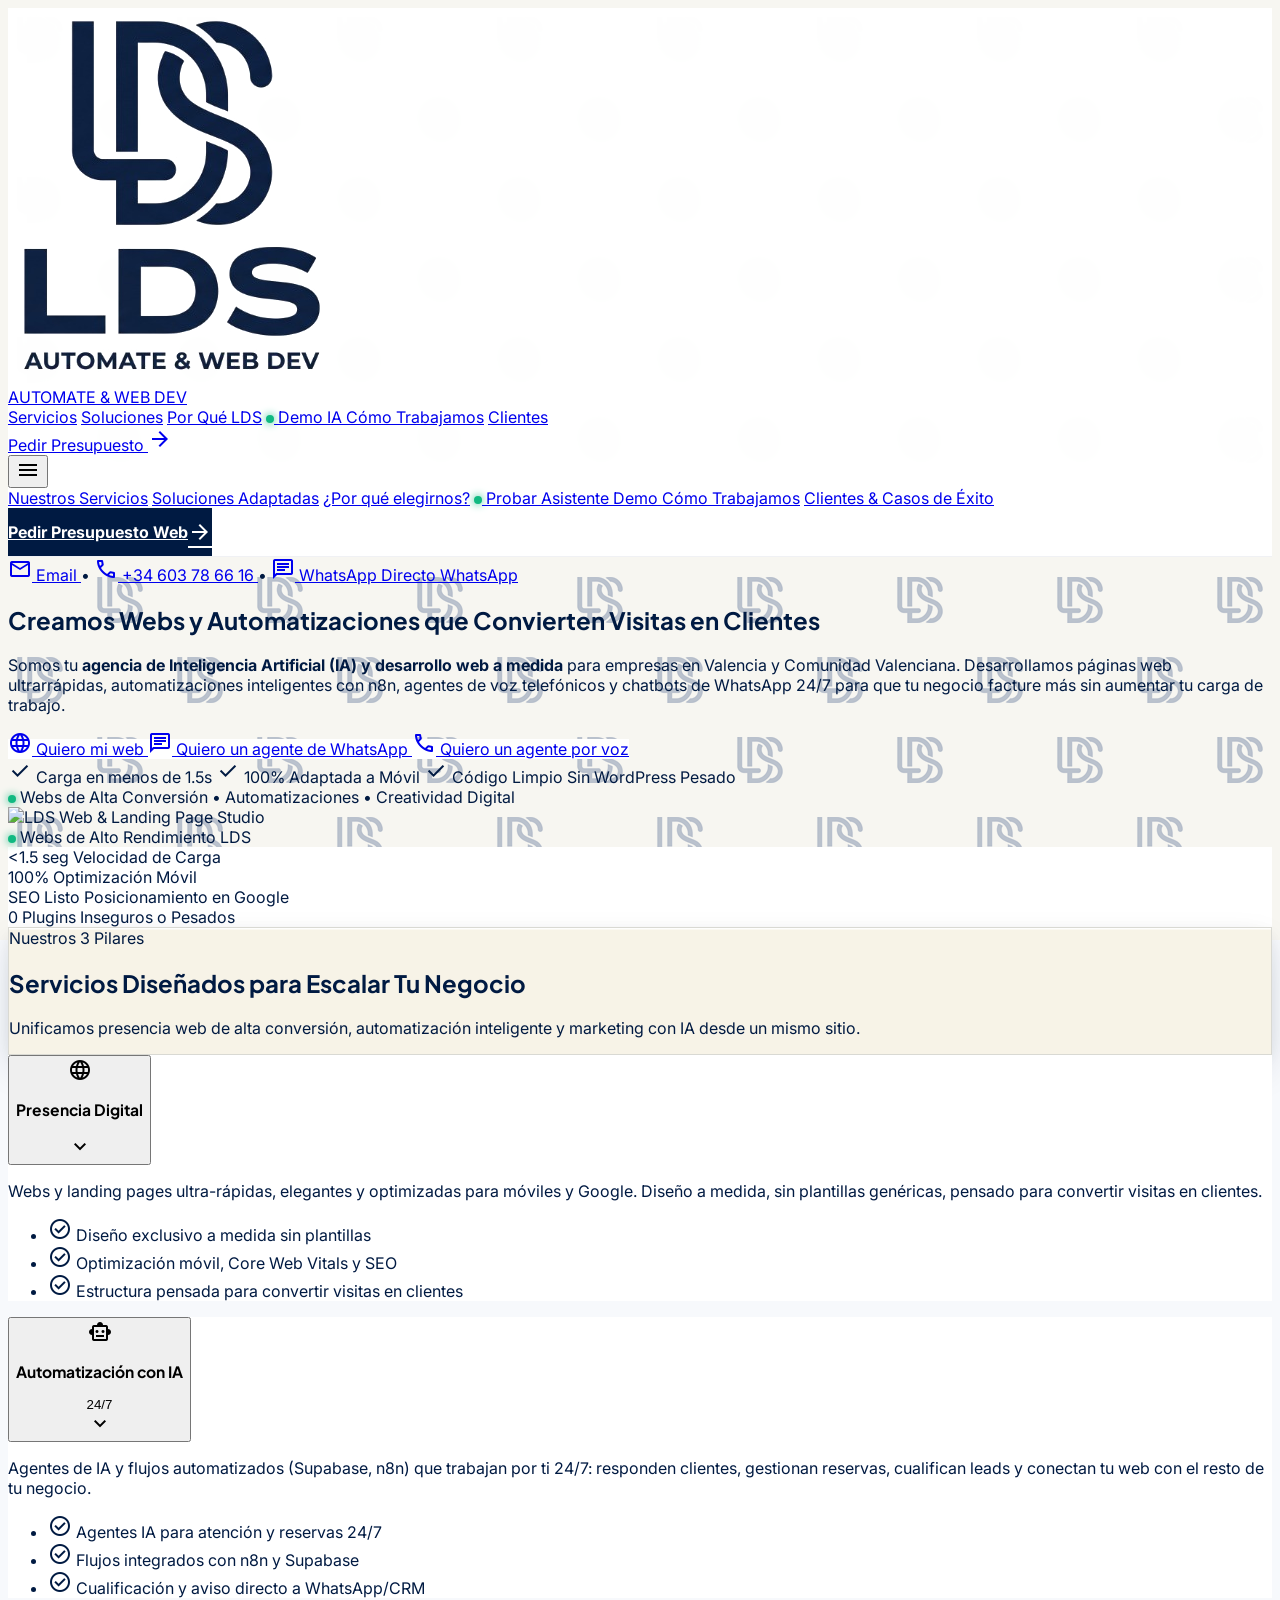
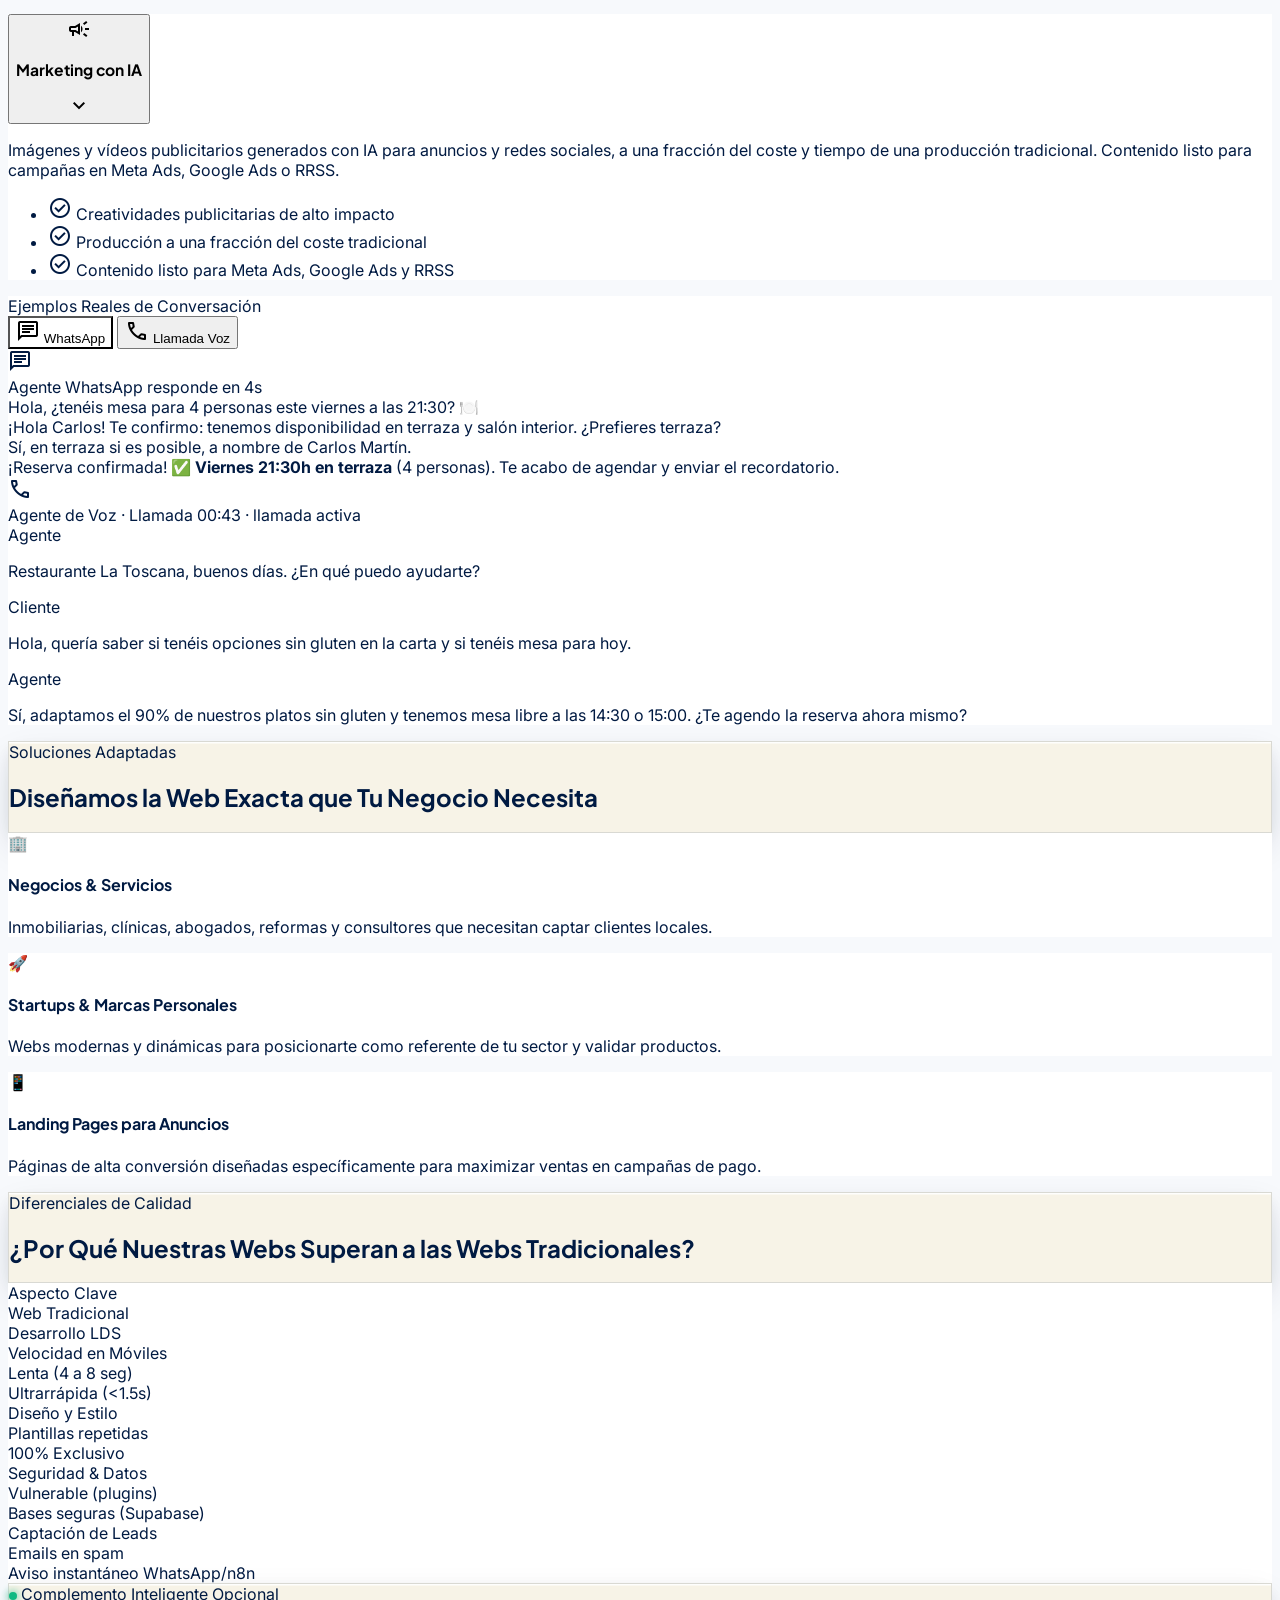
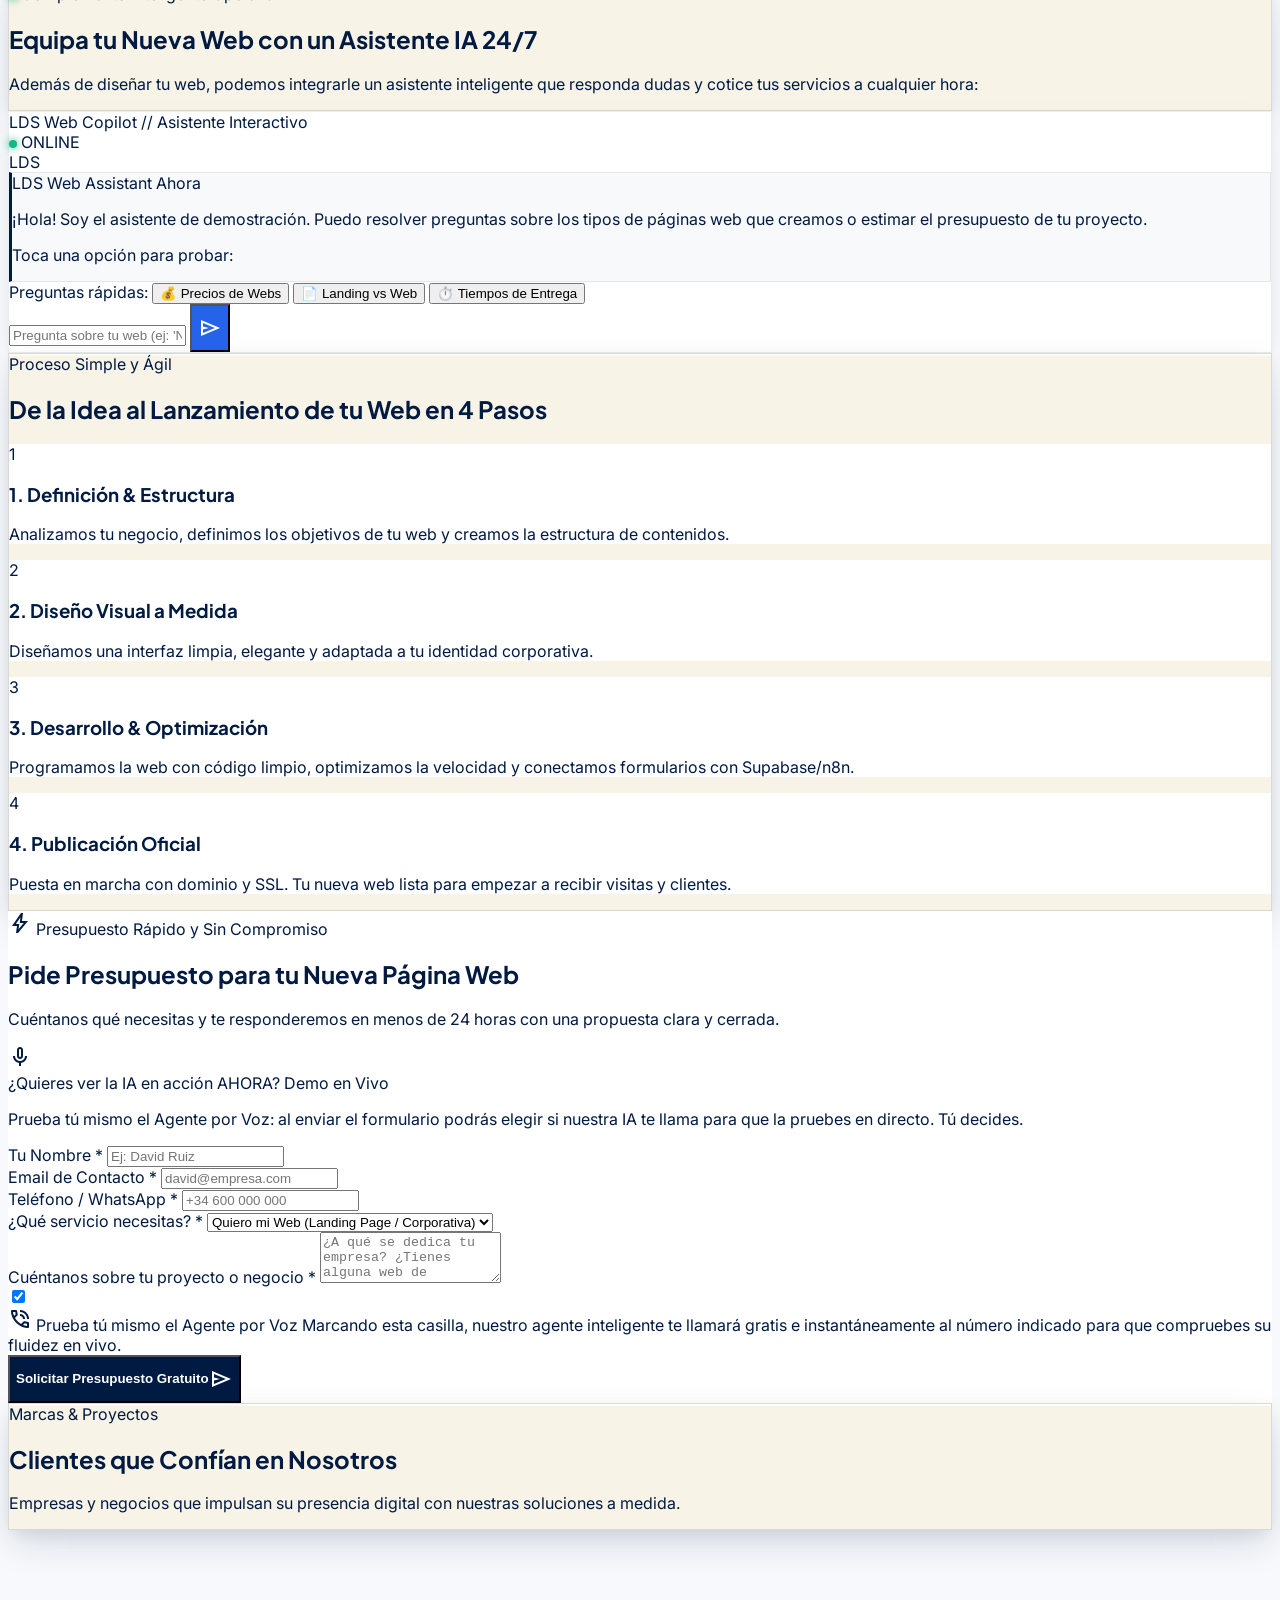
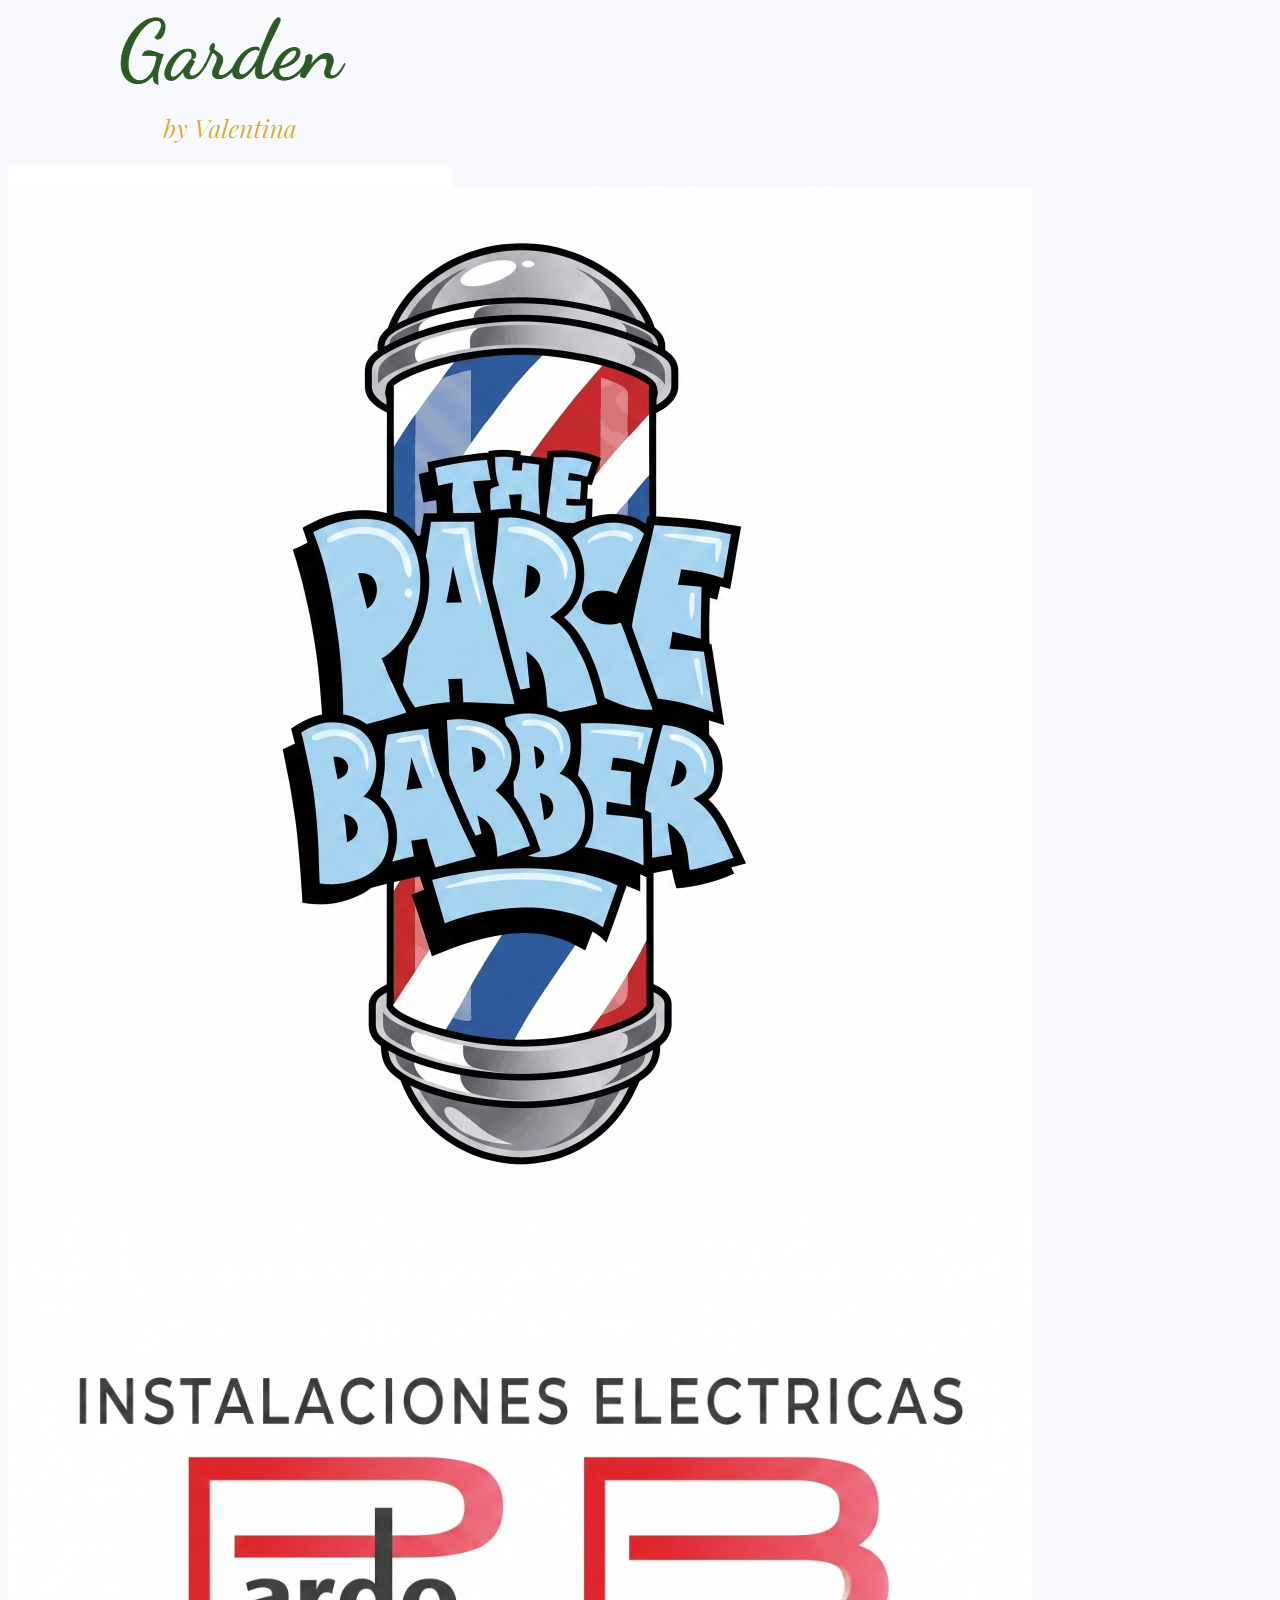
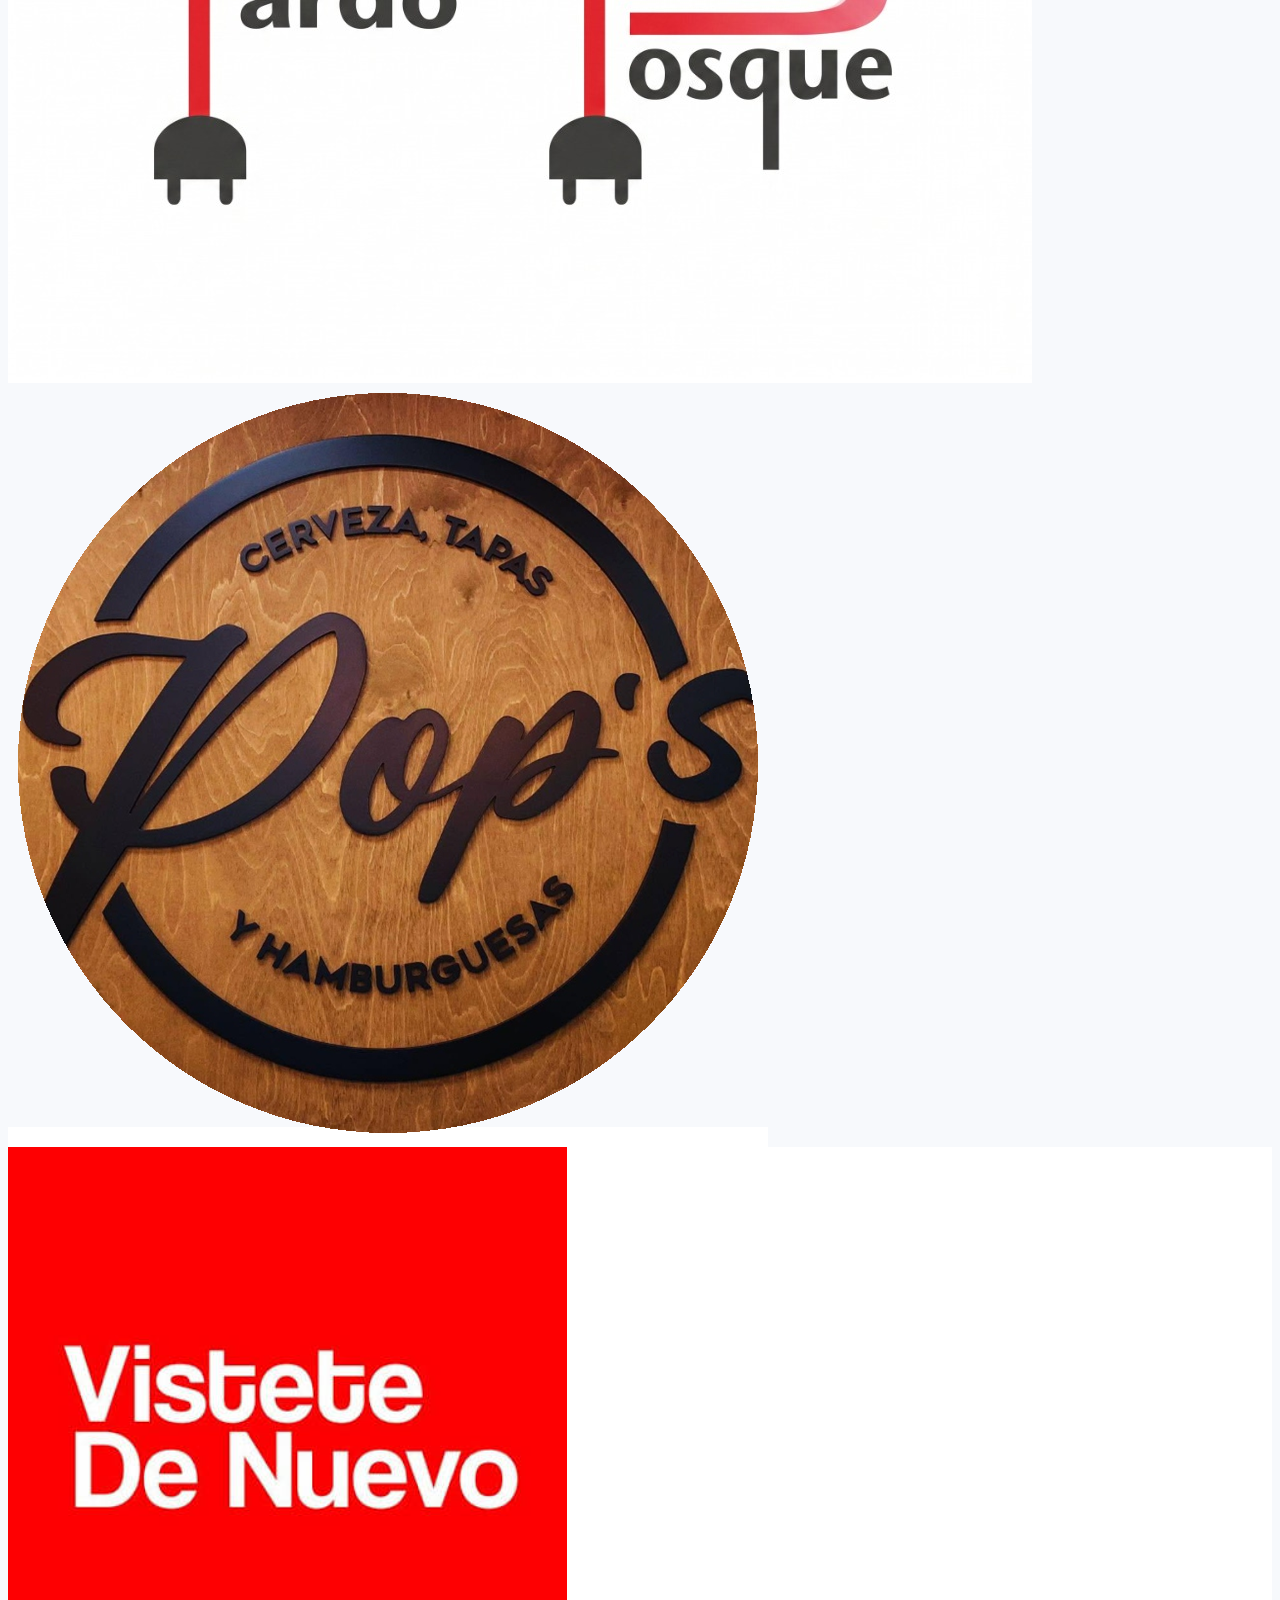
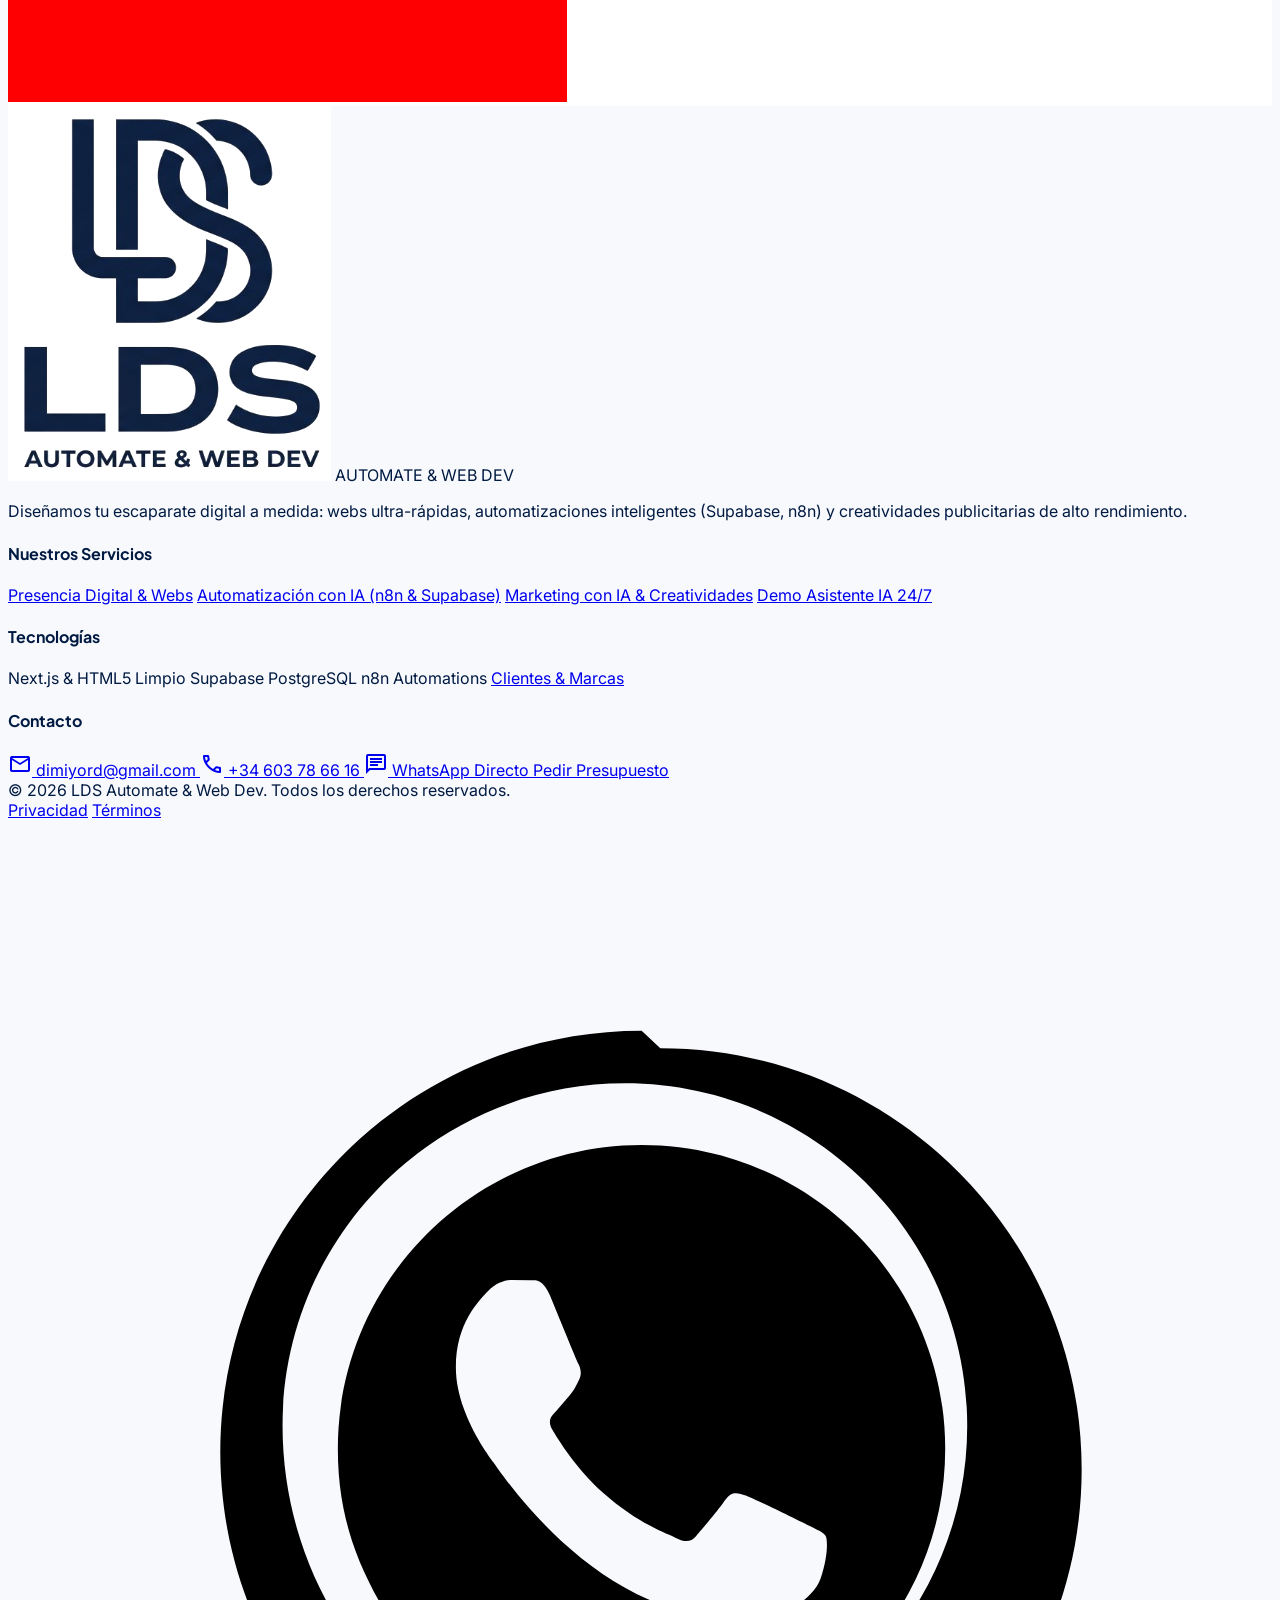
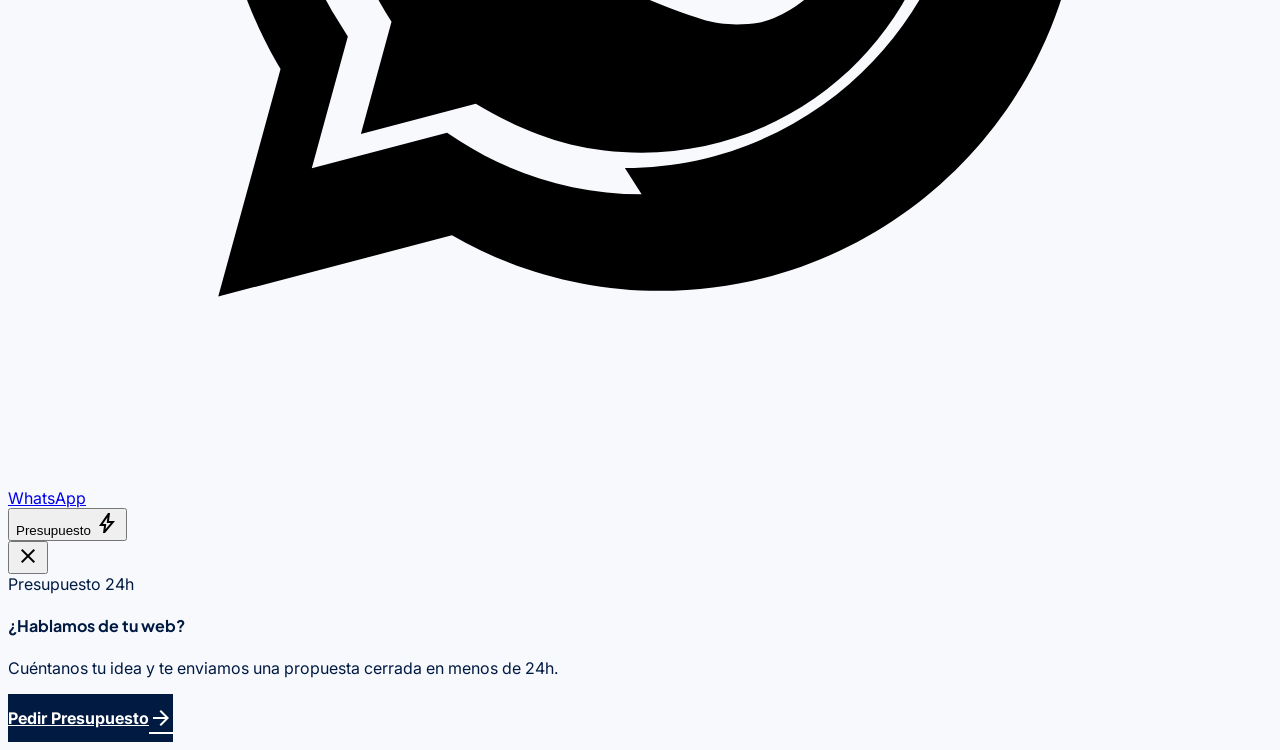
==== commit 93ef6b6c: "refactor(ui): ajustar copy de hero a Valencia y Comunidad Valenciana y retirar bloque secundario de " ====
--- a/index.html
+++ b/index.html
@@ -5,6 +5,9 @@
   <meta name="viewport" content="width=device-width, initial-scale=1.0, maximum-scale=5.0"/>
   <title>LDS | Agencia IA, Desarrollo Web & Automatizaciones en Valencia, Requena y España</title>
   <meta name="description" content="Agencia de Inteligencia Artificial (IA) y Desarrollo Web en Valencia, Requena, Utiel y toda España. Creamos webs ultra-rápidas, agentes de voz IA, automatizaciones con n8n y captación de clientes 24/7."/>
+  <!-- Google Search Console Verificación -->
+  <meta name="google-site-verification" content="zEFor-h9GBqVM-IX3ErDVXp50aOLVnAA_bhQiUtHKHg"/>
+
   <!-- SEO & Directivas de Indexación para Google -->
   <meta name="robots" content="index, follow, max-image-preview:large, max-snippet:-1, max-video-preview:-1"/>
   <meta name="googlebot" content="index, follow, max-snippet:-1, max-image-preview:large, max-video-preview:-1"/>
@@ -12,12 +15,16 @@
   <meta name="author" content="LDS Automate & Web Dev"/>
   <meta name="theme-color" content="#001A42"/>
 
-  <!-- Favicon e Iconos -->
-  <link rel="icon" type="image/png" href="logo.png"/>
-  <link rel="apple-touch-icon" href="logo.png"/>
+  <!-- Favicon e Iconos (Google Search Favicon Standard) -->
+  <link rel="icon" type="image/x-icon" href="/favicon.ico"/>
+  <link rel="icon" type="image/png" sizes="48x48" href="/favicon-48x48.png"/>
+  <link rel="icon" type="image/png" sizes="96x96" href="/favicon-96x96.png"/>
+  <link rel="icon" type="image/png" sizes="192x192" href="/favicon-192x192.png"/>
+  <link rel="apple-touch-icon" sizes="180x180" href="/apple-touch-icon.png"/>
+  <link rel="manifest" href="/site.webmanifest"/>
 
   <!-- Enlaces Canónicos y Descubrimiento de Agentes -->
-  <link rel="canonical" href="https://lds-web-studio.netlify.app/"/>
+  <link rel="canonical" href="https://ldsagency.netlify.app/"/>
   <link rel="sitemap" type="application/xml" title="Sitemap" href="/sitemap.xml"/>
   <link rel="api-catalog" type="application/linkset+json" href="/.well-known/api-catalog"/>
   <link rel="describedby" type="text/plain" href="/robots.txt"/>
@@ -29,16 +36,16 @@
   <meta property="og:type" content="website"/>
   <meta property="og:title" content="LDS | Agencia IA, Desarrollo Web & Automatizaciones en Valencia, Requena y España"/>
   <meta property="og:description" content="Agencia de Inteligencia Artificial (IA) y Desarrollo Web en Valencia, Requena, Utiel y toda España. Webs ultrarrápidas, agentes de voz IA y automatizaciones n8n."/>
-  <meta property="og:url" content="https://lds-web-studio.netlify.app/"/>
+  <meta property="og:url" content="https://ldsagency.netlify.app/"/>
   <meta property="og:site_name" content="LDS Automate & Web Dev"/>
-  <meta property="og:image" content="https://lds-web-studio.netlify.app/logo.png"/>
+  <meta property="og:image" content="https://ldsagency.netlify.app/logo.png"/>
   <meta property="og:image:alt" content="Logotipo LDS Automate & Web Dev"/>
 
   <!-- Twitter Cards -->
   <meta name="twitter:card" content="summary_large_image"/>
   <meta name="twitter:title" content="LDS | Agencia IA, Desarrollo Web & Automatizaciones en Valencia, Requena y España"/>
   <meta name="twitter:description" content="Agencia de Inteligencia Artificial (IA) y Desarrollo Web en Valencia, Requena, Utiel y toda España. Webs ultrarrápidas, agentes de voz IA y automatizaciones n8n."/>
-  <meta name="twitter:image" content="https://lds-web-studio.netlify.app/logo.png"/>
+  <meta name="twitter:image" content="https://ldsagency.netlify.app/logo.png"/>
 
   <!-- Datos Estructurados Schema.org (JSON-LD) para Google Rich Snippets -->
   <script type="application/ld+json">
@@ -47,29 +54,29 @@
     "@graph": [
       {
         "@type": "WebSite",
-        "@id": "https://lds-web-studio.netlify.app/#website",
-        "url": "https://lds-web-studio.netlify.app/",
+        "@id": "https://ldsagency.netlify.app/#website",
+        "url": "https://ldsagency.netlify.app/",
         "name": "LDS Automate & Web Dev",
         "alternateName": ["LDS Web Studio", "Agencia IA LDS"],
         "description": "Agencia de Inteligencia Artificial (IA), diseño y desarrollo de páginas web ultra-rápidas y automatizaciones n8n en Valencia, Requena y España.",
         "inLanguage": "es-ES",
         "publisher": {
-          "@id": "https://lds-web-studio.netlify.app/#organization"
+          "@id": "https://ldsagency.netlify.app/#organization"
         }
       },
       {
         "@type": "ProfessionalService",
-        "@id": "https://lds-web-studio.netlify.app/#organization",
+        "@id": "https://ldsagency.netlify.app/#organization",
         "name": "LDS Automate & Web Dev",
         "alternateName": ["LDS Web Studio", "Agencia IA LDS"],
-        "url": "https://lds-web-studio.netlify.app/",
+        "url": "https://ldsagency.netlify.app/",
         "logo": {
           "@type": "ImageObject",
-          "url": "https://lds-web-studio.netlify.app/logo.png",
+          "url": "https://ldsagency.netlify.app/logo.png",
           "width": 512,
           "height": 512
         },
-        "image": "https://lds-web-studio.netlify.app/logo.png",
+        "image": "https://ldsagency.netlify.app/logo.png",
         "description": "Agencia de Inteligencia Artificial (IA), automatización empresarial y desarrollo web moderno con sede en Requena, Utiel y Valencia, prestando servicios a toda España.",
         "telephone": "+34603786616",
         "email": "dimiyord@gmail.com",
@@ -169,7 +176,7 @@
       },
       {
         "@type": "FAQPage",
-        "@id": "https://lds-web-studio.netlify.app/#faq",
+        "@id": "https://ldsagency.netlify.app/#faq",
         "mainEntity": [
           {
             "@type": "Question",
@@ -207,13 +214,13 @@
       },
       {
         "@type": "BreadcrumbList",
-        "@id": "https://lds-web-studio.netlify.app/#breadcrumb",
+        "@id": "https://ldsagency.netlify.app/#breadcrumb",
         "itemListElement": [
           {
             "@type": "ListItem",
             "position": 1,
             "name": "Inicio",
-            "item": "https://lds-web-studio.netlify.app/"
+            "item": "https://ldsagency.netlify.app/"
           }
         ]
       }
@@ -287,7 +294,6 @@
         <a href="#servicios" class="text-on-secondary hover:text-secondary transition-colors">Servicios</a>
         <a href="#tipos-web" class="text-on-secondary hover:text-secondary transition-colors">Soluciones</a>
         <a href="#diferenciales" class="text-on-secondary hover:text-secondary transition-colors">Por Qué LDS</a>
-        <a href="#agencia-ia" class="text-on-secondary hover:text-secondary transition-colors">Agencia IA</a>
         <a href="#showroom" class="text-on-secondary hover:text-secondary transition-colors flex items-center gap-1.5 font-bold">
           <span class="live-dot-green"></span> Demo IA
         </a>
@@ -315,7 +321,6 @@
         <a href="#servicios" class="text-on-secondary hover:text-secondary py-1 mobile-link">Nuestros Servicios</a>
         <a href="#tipos-web" class="text-on-secondary hover:text-secondary py-1 mobile-link">Soluciones Adaptadas</a>
         <a href="#diferenciales" class="text-on-secondary hover:text-secondary py-1 mobile-link">¿Por qué elegirnos?</a>
-        <a href="#agencia-ia" class="text-on-secondary hover:text-secondary py-1 mobile-link">Agencia IA (Valencia & España)</a>
         <a href="#showroom" class="text-secondary font-bold py-1 flex items-center gap-2 mobile-link">
           <span class="live-dot-green"></span> Probar Asistente Demo
         </a>
@@ -374,7 +379,7 @@
             </h1>
 
             <p class="text-sm sm:text-base lg:text-lg text-on-secondary-variant leading-relaxed font-normal">
-              Somos tu <strong>agencia de Inteligencia Artificial (IA) y desarrollo web a medida</strong> para empresas en Valencia, Requena, Utiel, Comunidad Valenciana y toda España. Desarrollamos páginas web ultrarrápidas, automatizaciones inteligentes con n8n, agentes de voz telefónicos y chatbots de WhatsApp 24/7 para que tu negocio facture más sin aumentar tu carga de trabajo.
+              Somos tu <strong>agencia de Inteligencia Artificial (IA) y desarrollo web a medida</strong> para empresas en Valencia y Comunidad Valenciana. Desarrollamos páginas web ultrarrápidas, automatizaciones inteligentes con n8n, agentes de voz telefónicos y chatbots de WhatsApp 24/7 para que tu negocio facture más sin aumentar tu carga de trabajo.
             </p>
 
             <!-- 3 Botones de Selección Directa al Formulario (Centrados, los 3 con fondo blanco) -->
@@ -1078,98 +1083,6 @@
         </div>
       </section>
 
-      <!-- ==================== SECCIÓN SEO ESTRATÉGICA: AGENCIA IA VALENCIA, REQUENA, UTIEL Y ESPAÑA ==================== -->
-      <section id="agencia-ia" class="w-full px-4 sm:px-8 lg:px-12 py-14 sm:py-20 scroll-mt-16 bg-[#FBF9F2] border-t border-b border-border-subtle">
-        <div class="max-w-container-max mx-auto">
-          
-          <div class="text-center max-w-3xl mx-auto mb-10 sm:mb-14">
-            <div class="inline-flex items-center gap-2 px-3.5 py-1.5 rounded-full bg-secondary-fixed text-on-secondary-fixed text-xs font-bold border border-secondary/30 mb-3 shadow-xs">
-              <span class="live-dot-green"></span>
-              <span>Líderes en Automatización & Desarrollo Web</span>
-            </div>
-            <h2 class="font-headline text-2xl sm:text-3xl lg:text-4xl font-extrabold text-on-secondary-fixed tracking-tight">
-              Tu Agencia de Inteligencia Artificial (IA) en Valencia, Requena, Utiel y toda España
-            </h2>
-            <p class="text-xs sm:text-base text-on-secondary mt-3 leading-relaxed">
-              Ayudamos a pymes, profesionales y comercios de la Comunidad Valenciana y toda España a transformar visitas en clientes reales mediante automatizaciones inteligentes con n8n, agentes telefónicos de voz y páginas web ultra-rápidas.
-            </p>
-          </div>
-
-          <!-- Grid 4 Pilares de Autoridad Local & Nacional -->
-          <div class="grid grid-cols-1 md:grid-cols-2 lg:grid-cols-4 gap-5 sm:gap-6 mb-10">
-            
-            <div class="bg-white p-6 sm:p-7 rounded-3xl border border-border-subtle shadow-md hover:shadow-xl transition-all flex flex-col gap-3">
-              <div class="w-12 h-12 rounded-2xl bg-secondary-fixed text-on-secondary-fixed flex items-center justify-center font-bold">
-                <span class="material-symbols-outlined text-2xl text-secondary">location_on</span>
-              </div>
-              <h3 class="font-headline font-bold text-base sm:text-lg text-on-secondary-fixed">Cobertura en Requena & Utiel</h3>
-              <p class="text-xs sm:text-sm text-on-secondary leading-relaxed">
-                Presencia y trato cercano para negocios locales, bodegas, comercios y empresas de servicios en la comarca Requena-Utiel y alrededores.
-              </p>
-            </div>
-
-            <div class="bg-white p-6 sm:p-7 rounded-3xl border border-border-subtle shadow-md hover:shadow-xl transition-all flex flex-col gap-3">
-              <div class="w-12 h-12 rounded-2xl bg-secondary-fixed text-on-secondary-fixed flex items-center justify-center font-bold">
-                <span class="material-symbols-outlined text-2xl text-secondary">domain</span>
-              </div>
-              <h3 class="font-headline font-bold text-base sm:text-lg text-on-secondary-fixed">Valencia & Comunidad Valenciana</h3>
-              <p class="text-xs sm:text-sm text-on-secondary leading-relaxed">
-                Desarrollo web y automatización de procesos para clínicas, talleres, despachos y tiendas en Valencia capital y provincia.
-              </p>
-            </div>
-
-            <div class="bg-white p-6 sm:p-7 rounded-3xl border border-border-subtle shadow-md hover:shadow-xl transition-all flex flex-col gap-3">
-              <div class="w-12 h-12 rounded-2xl bg-secondary-fixed text-on-secondary-fixed flex items-center justify-center font-bold">
-                <span class="material-symbols-outlined text-2xl text-secondary">smart_toy</span>
-              </div>
-              <h3 class="font-headline font-bold text-base sm:text-lg text-on-secondary-fixed">Agentes de Voz & WhatsApp IA</h3>
-              <p class="text-xs sm:text-sm text-on-secondary leading-relaxed">
-                Atención 24/7 sin esperas. Tus clientes reciben respuesta inmediata por WhatsApp o llamadas telefónicas automáticas cualificando presupuestos.
-              </p>
-            </div>
-
-            <div class="bg-white p-6 sm:p-7 rounded-3xl border border-border-subtle shadow-md hover:shadow-xl transition-all flex flex-col gap-3">
-              <div class="w-12 h-12 rounded-2xl bg-secondary-fixed text-on-secondary-fixed flex items-center justify-center font-bold">
-                <span class="material-symbols-outlined text-2xl text-secondary">public</span>
-              </div>
-              <h3 class="font-headline font-bold text-base sm:text-lg text-on-secondary-fixed">Servicio a Toda España</h3>
-              <p class="text-xs sm:text-sm text-on-secondary leading-relaxed">
-                Entregas en 5 a 10 días laborables de forma 100% remota y ágil. Código limpio, bases de datos Supabase y sin cuotas mensuales obligatorias.
-              </p>
-            </div>
-
-          </div>
-
-          <!-- Palabras Clave y Tags de Búsqueda Destacados para SEO -->
-          <div class="bg-white p-6 sm:p-8 rounded-3xl border border-border-subtle shadow-lg flex flex-col md:flex-row items-center justify-between gap-6">
-            <div class="flex flex-col gap-2 text-center md:text-left">
-              <span class="text-[11px] uppercase tracking-wider font-extrabold text-secondary">Especialidades & Posicionamiento</span>
-              <p class="text-xs sm:text-sm text-on-secondary font-medium">
-                ¿Buscas una solución para tu empresa? Diseñamos la arquitectura digital exacta para tu sector:
-              </p>
-              <div class="flex flex-wrap gap-2 justify-center md:justify-start pt-1">
-                <span class="text-xs px-3 py-1 rounded-full bg-[#f1f4f9] text-on-secondary-fixed font-semibold">Agencia IA Valencia</span>
-                <span class="text-xs px-3 py-1 rounded-full bg-[#f1f4f9] text-on-secondary-fixed font-semibold">Diseño Web Requena</span>
-                <span class="text-xs px-3 py-1 rounded-full bg-[#f1f4f9] text-on-secondary-fixed font-semibold">Crear Página Web Utiel</span>
-                <span class="text-xs px-3 py-1 rounded-full bg-[#f1f4f9] text-on-secondary-fixed font-semibold">Automatizaciones n8n España</span>
-                <span class="text-xs px-3 py-1 rounded-full bg-[#f1f4f9] text-on-secondary-fixed font-semibold">Agentes de Voz IA para Empresas</span>
-                <span class="text-xs px-3 py-1 rounded-full bg-[#f1f4f9] text-on-secondary-fixed font-semibold">Landing Pages Alta Conversión</span>
-                <span class="text-xs px-3 py-1 rounded-full bg-[#f1f4f9] text-on-secondary-fixed font-semibold">Chatbot WhatsApp Negocios</span>
-                <span class="text-xs px-3 py-1 rounded-full bg-[#f1f4f9] text-on-secondary-fixed font-semibold">Inteligencia Artificial Pymes</span>
-              </div>
-            </div>
-
-            <div class="flex-shrink-0">
-              <a href="#auditoria" class="btn-lds-primary px-6 py-3.5 rounded-2xl font-bold text-xs uppercase tracking-wider flex items-center gap-2 shadow-md hover:shadow-xl hover:-translate-y-0.5 transition-all">
-                <span>Solicitar Auditoría IA Gratuita</span>
-                <span class="material-symbols-outlined text-base">arrow_forward</span>
-              </a>
-            </div>
-          </div>
-
-        </div>
-      </section>
-
     </div>
   </main>
 
@@ -1190,7 +1103,6 @@
       <div>
         <h4 class="text-xs uppercase tracking-widest font-bold text-white mb-3">Nuestros Servicios</h4>
         <div class="flex flex-col gap-2 text-xs text-white/70">
-          <a href="#agencia-ia" class="hover:text-secondary-fixed transition-colors font-medium">Agencia IA (Valencia & España)</a>
           <a href="#servicios" class="hover:text-secondary-fixed transition-colors">Presencia Digital & Webs</a>
           <a href="#servicios" class="hover:text-secondary-fixed transition-colors">Automatización con IA (n8n & Supabase)</a>
           <a href="#servicios" class="hover:text-secondary-fixed transition-colors">Marketing con IA & Creatividades</a>
